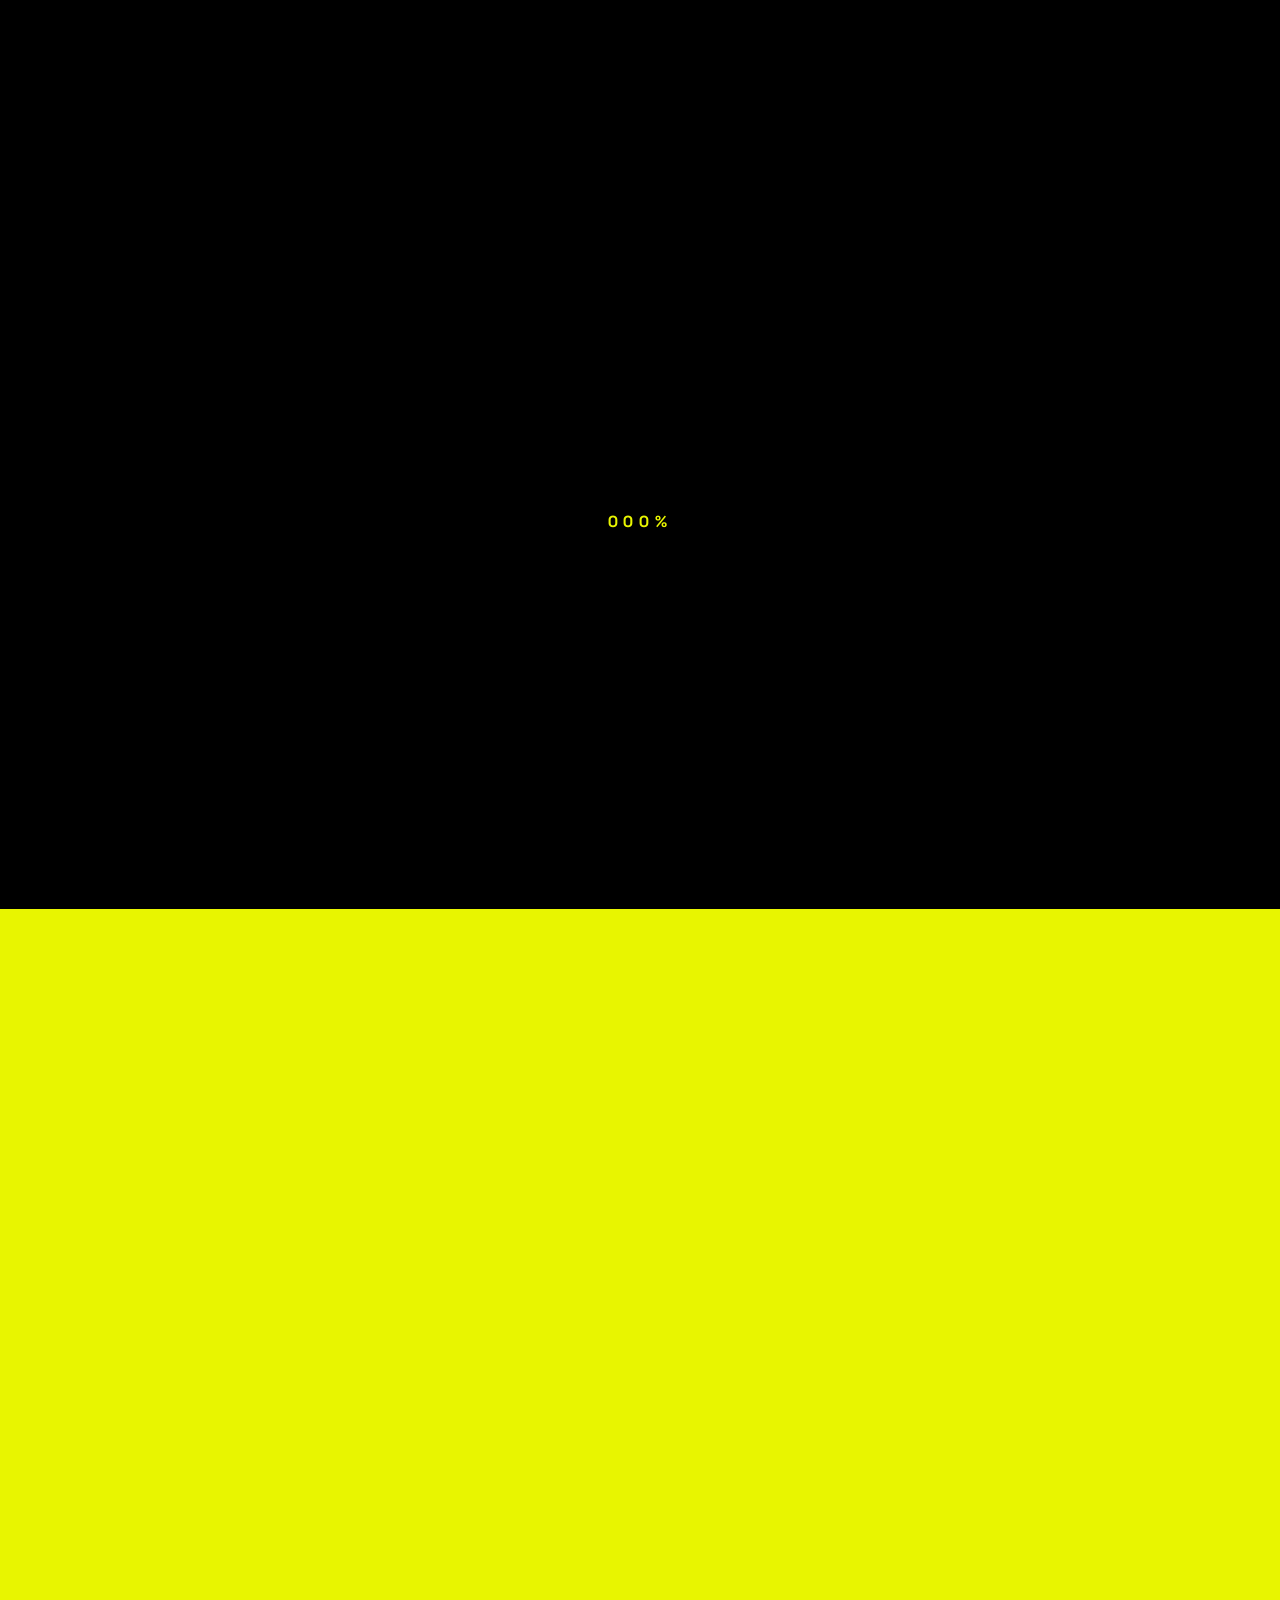
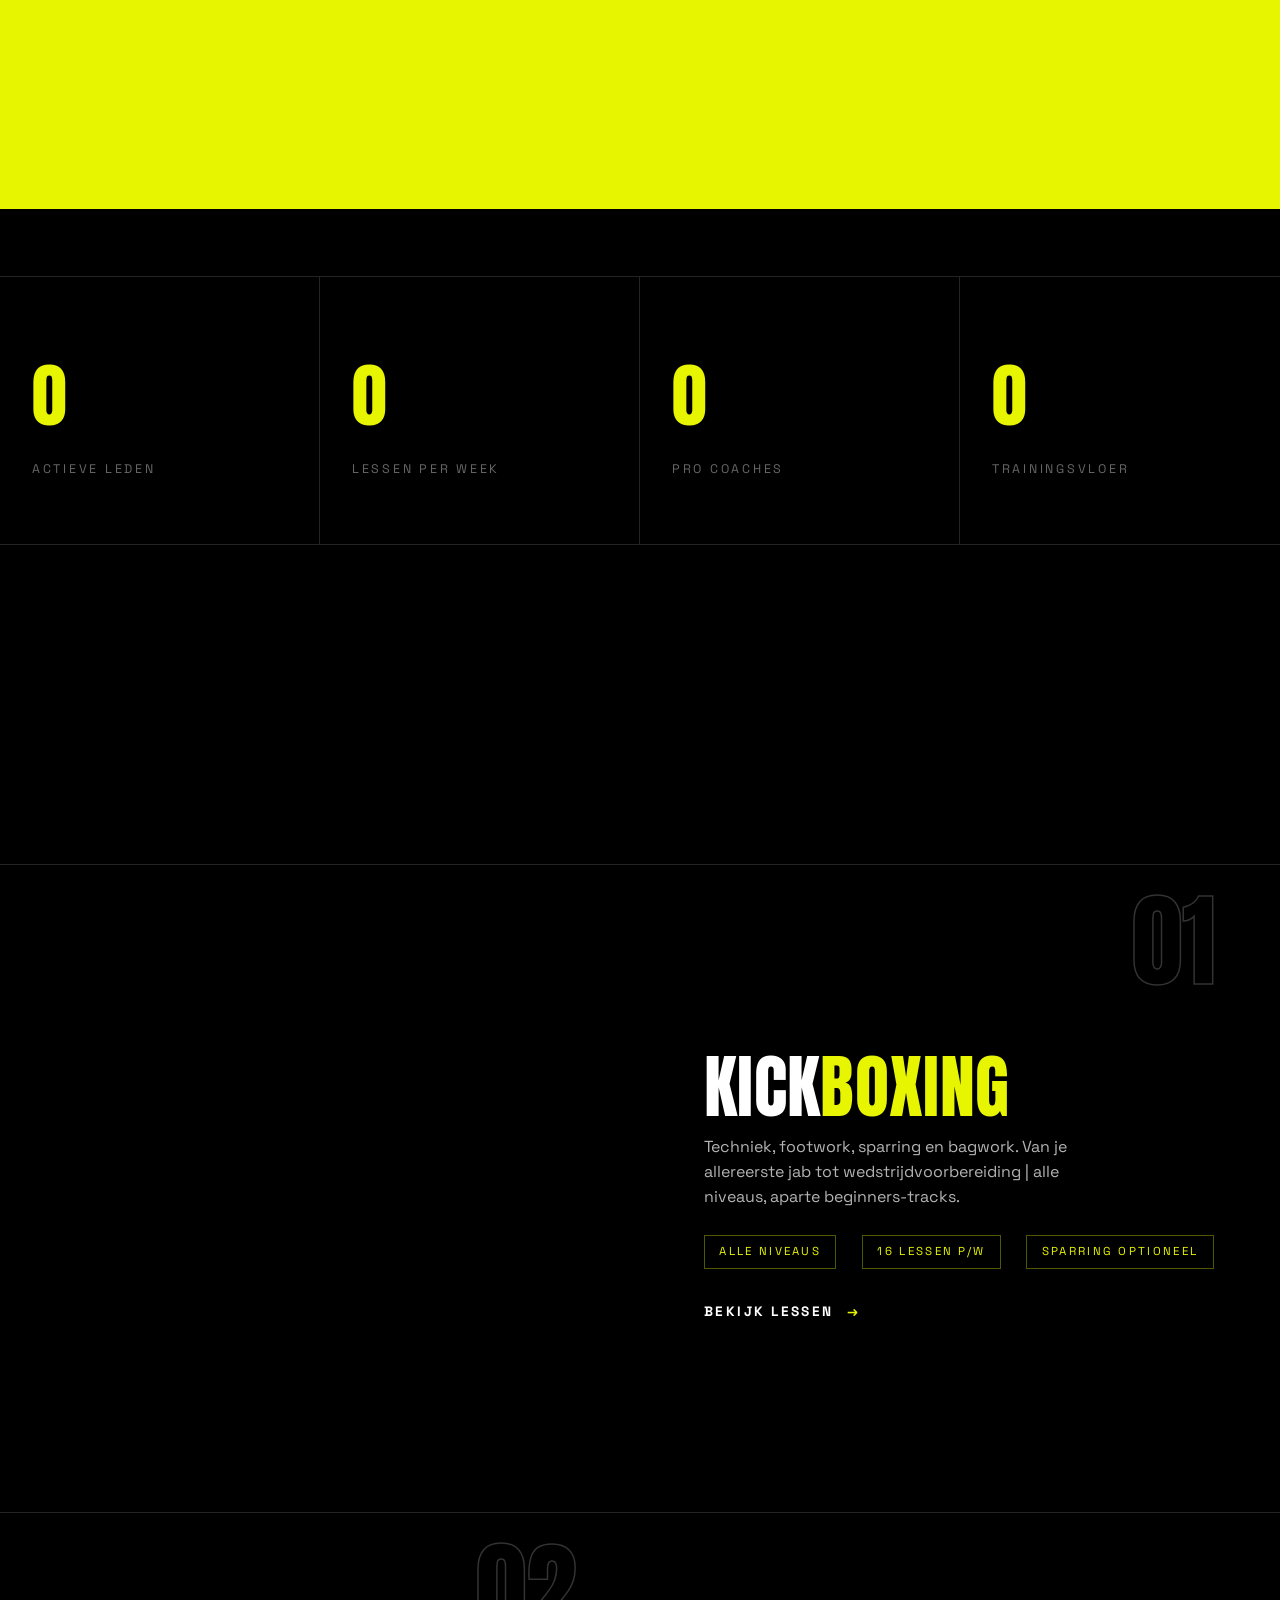
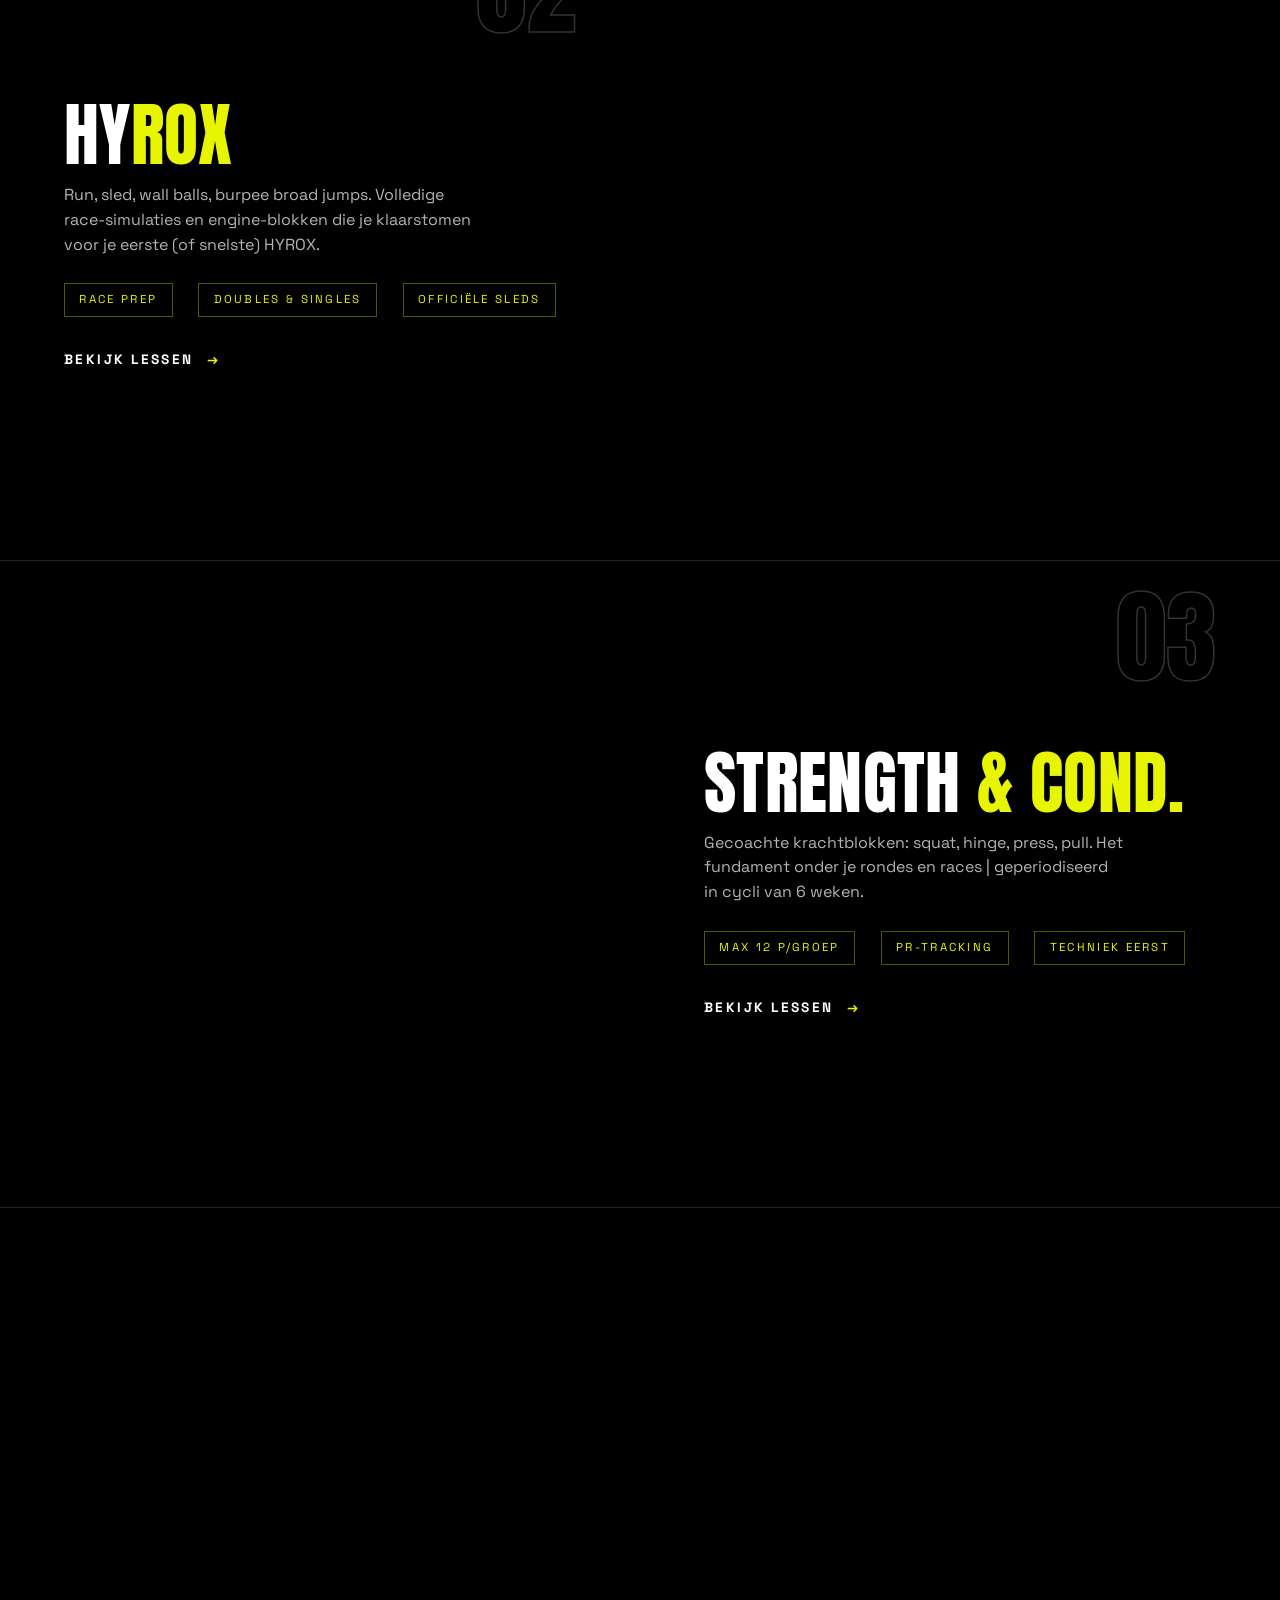
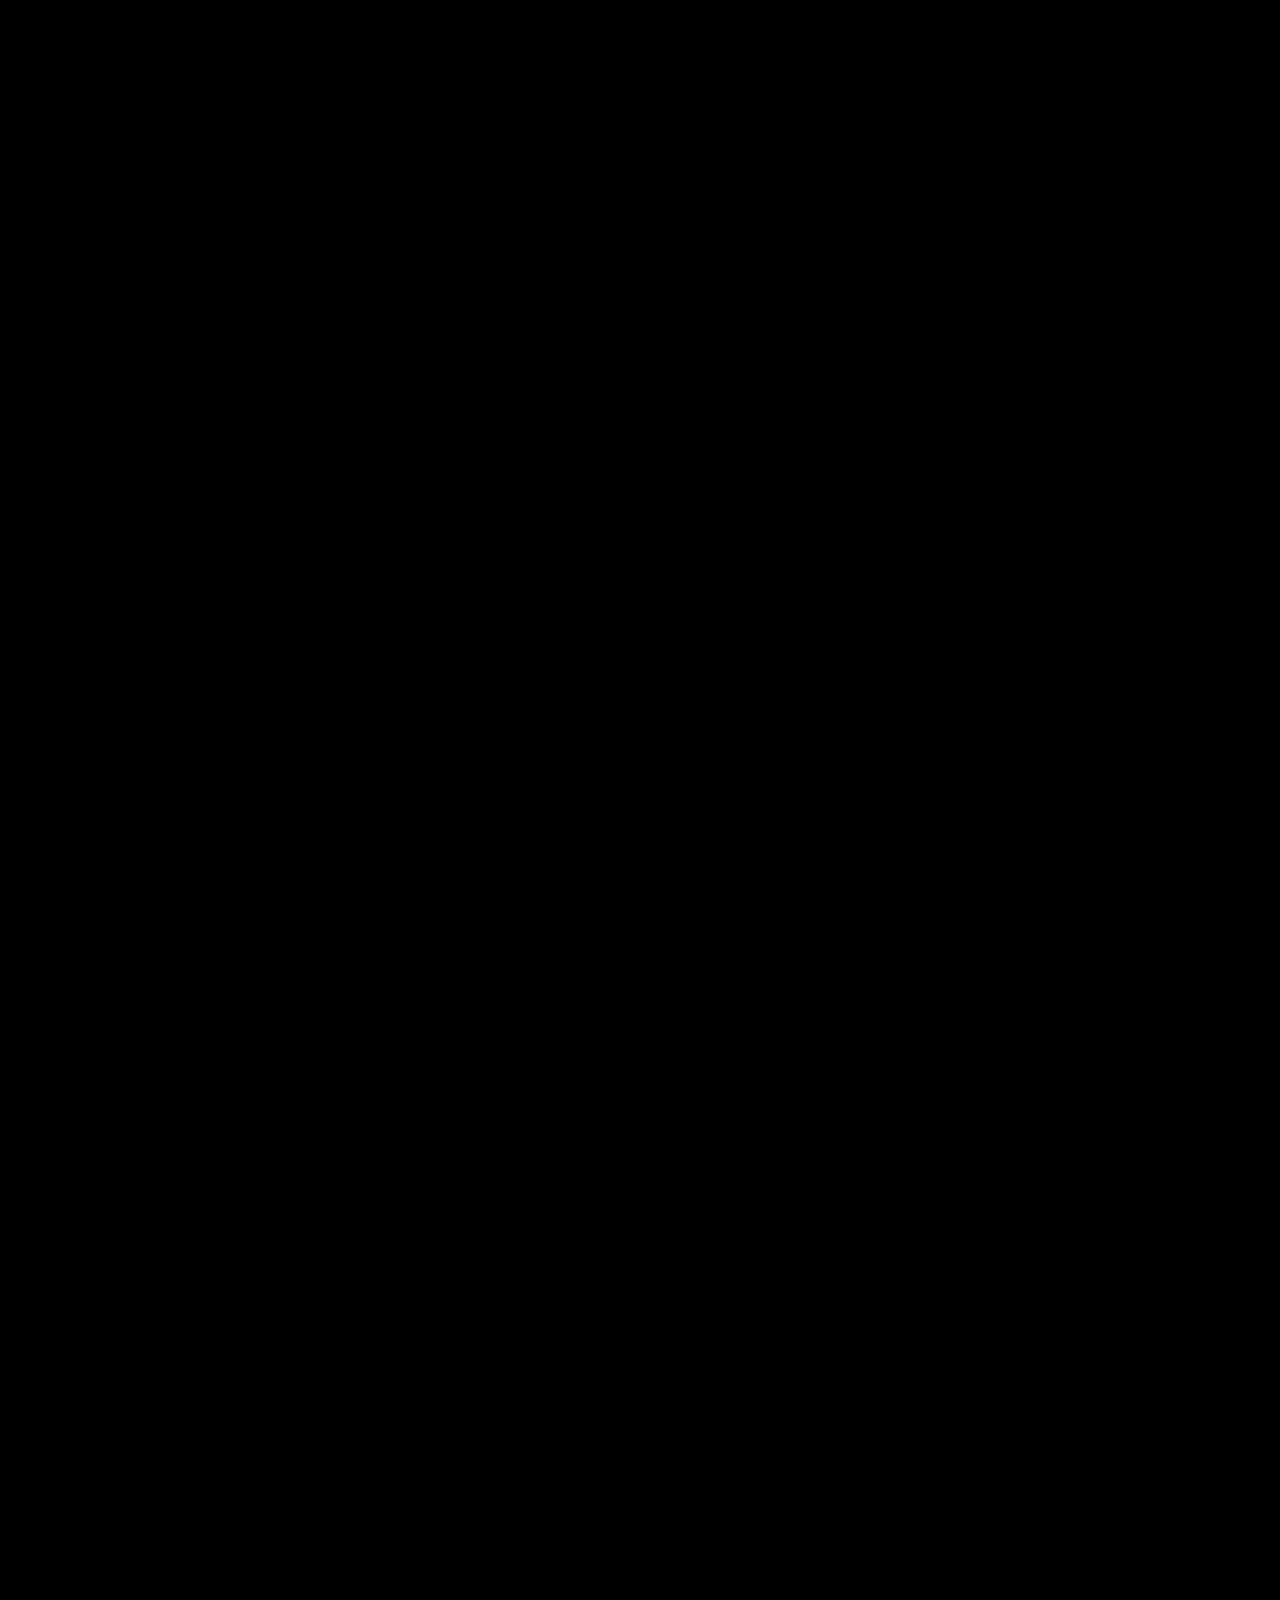
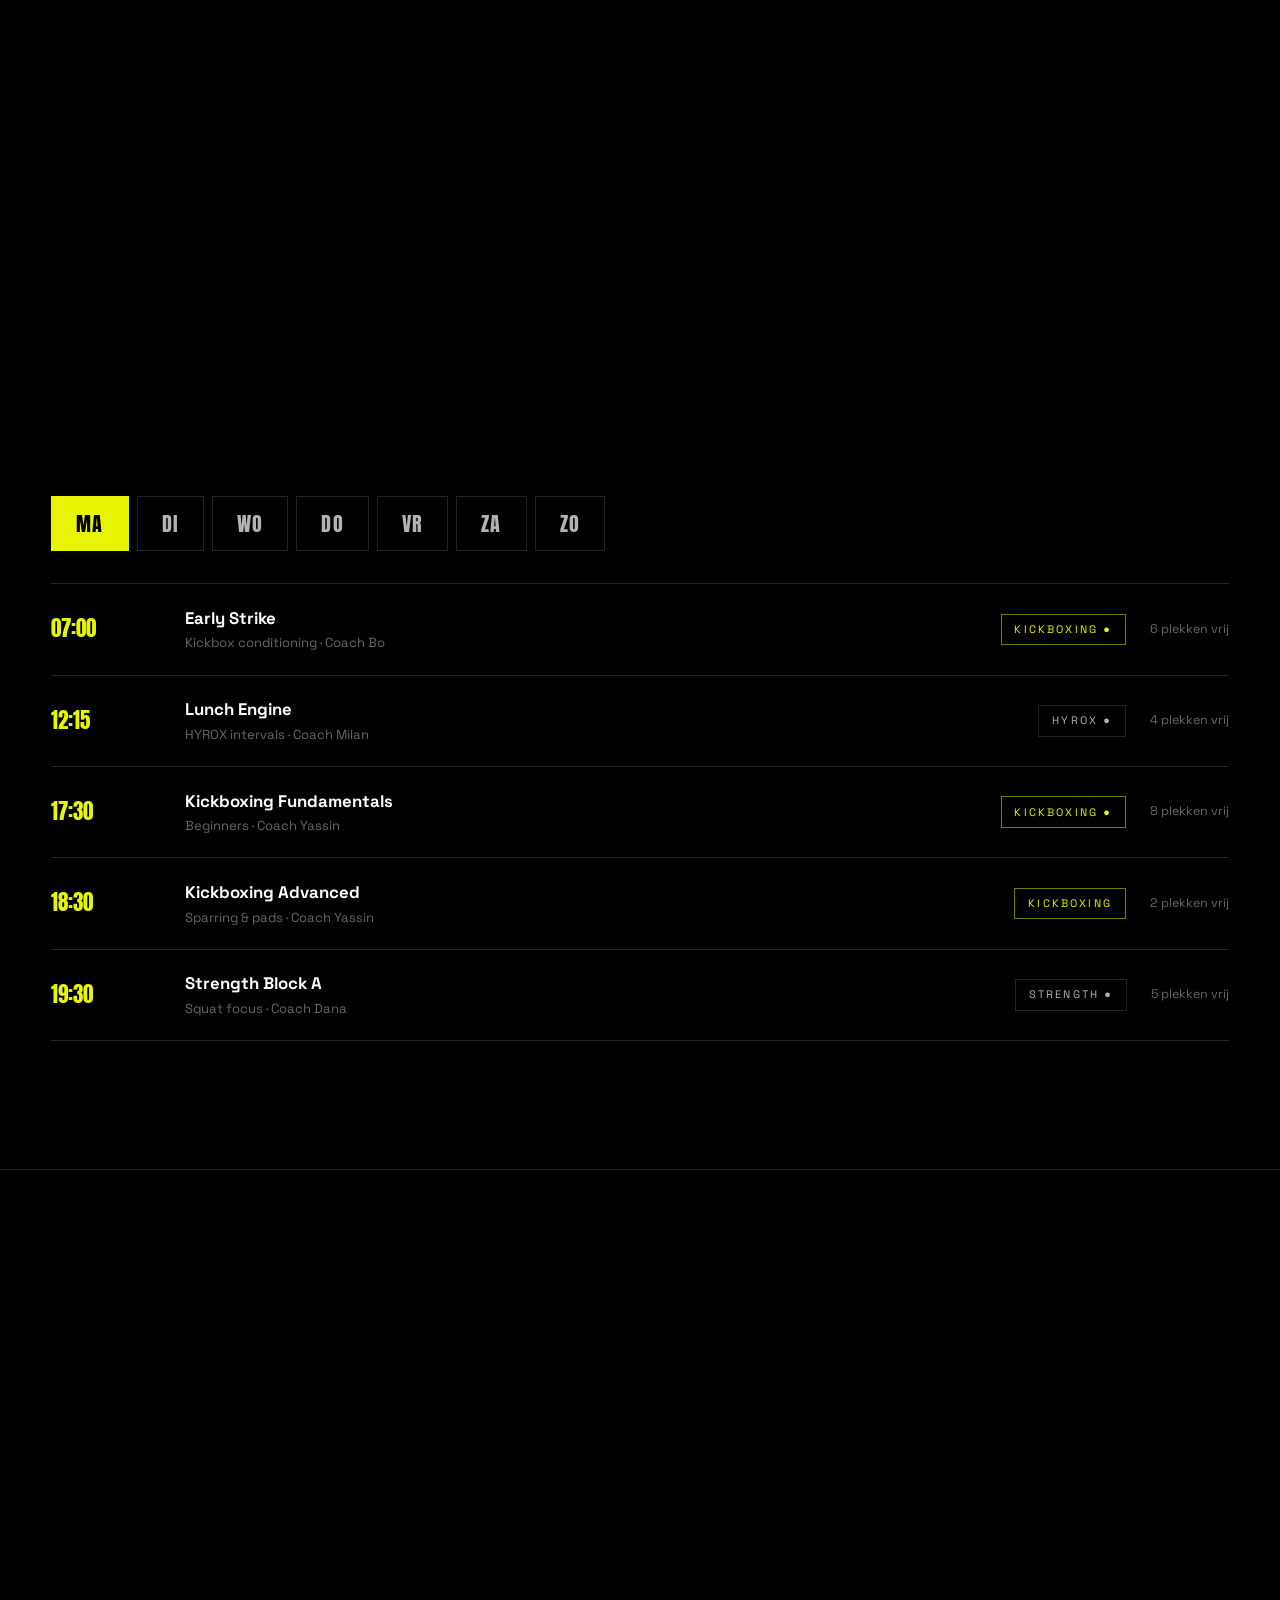
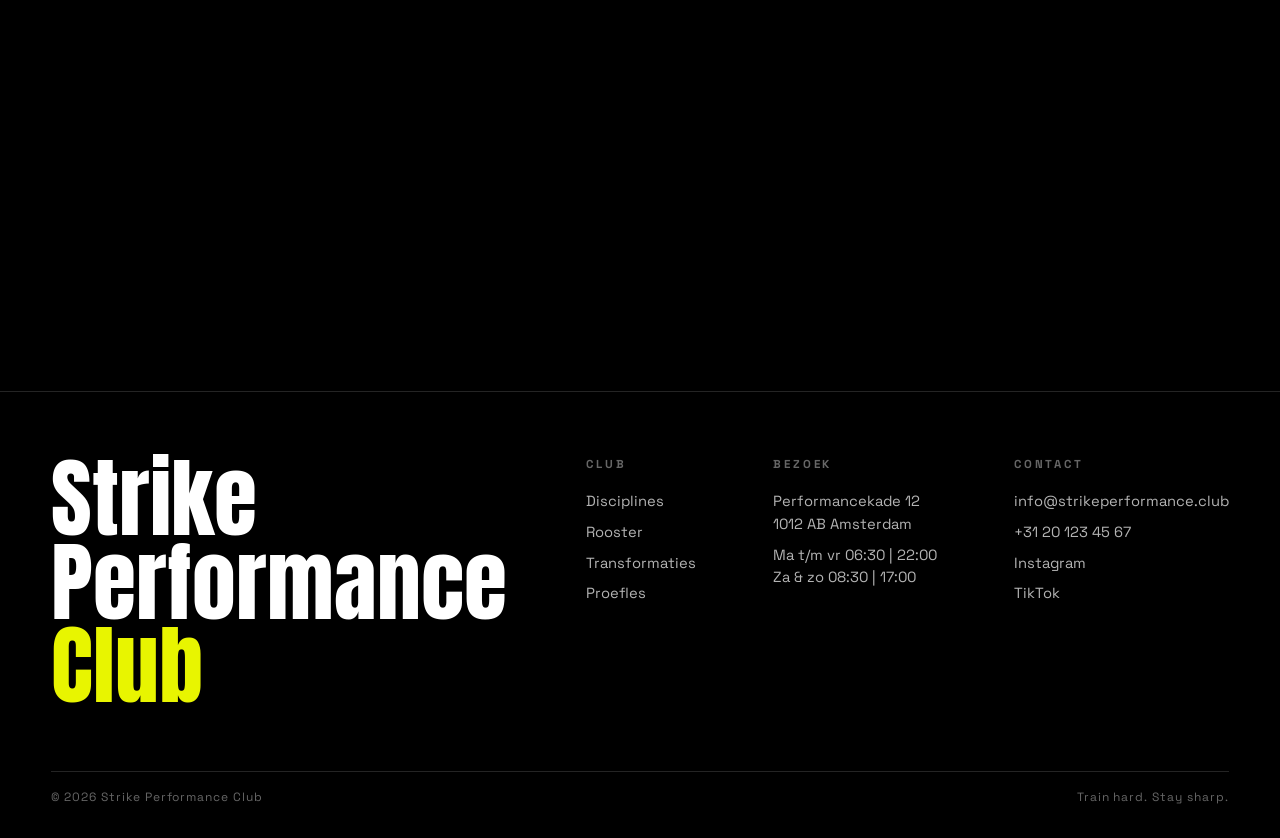
==== index.html @ 8a79af53 "Strike Performance Club | client review v1" ====
<!DOCTYPE html>
<html lang="nl">
<head>
<meta charset="UTF-8">
<meta name="viewport" content="width=device-width, initial-scale=1.0">
<title>Strike Performance Club | Kickboxing · HYROX · Strength</title>
<meta name="description" content="Strike Performance Club | Kickboxing, HYROX en Strength & Conditioning. Claim 3 gratis proeflessen.">
<link rel="preconnect" href="https://fonts.googleapis.com">
<link rel="preconnect" href="https://fonts.gstatic.com" crossorigin>
<link href="https://fonts.googleapis.com/css2?family=Anton&family=Space+Grotesk:wght@400;500;700&display=swap" rel="stylesheet">
<style>
/* ============ TOKENS ============ */
:root{
  --volt:#E8F500;
  --black:#000000;
  --white:#FFFFFF;
  --ink-70:rgba(255,255,255,.70);
  --ink-40:rgba(255,255,255,.40);
  --line:rgba(255,255,255,.14);
  --font-display:'Anton', Impact, sans-serif;
  --font-body:'Space Grotesk', sans-serif;
  --ease:cubic-bezier(.76,0,.24,1);
  --dur-fast:.3s;
  --dur-base:.6s;
  --dur-slow:1.1s;
  --space-1:.5rem; --space-2:1rem; --space-3:2rem; --space-4:4rem; --space-5:8rem;
  --gutter:clamp(1.25rem, 4vw, 4rem);
}
*{margin:0;padding:0;box-sizing:border-box;}
html{scroll-behavior:auto;}
html.lenis, html.lenis body{height:auto;}
.lenis.lenis-smooth{scroll-behavior:auto!important;}
body{
  background:var(--black);
  color:var(--white);
  font-family:var(--font-body);
  font-size:1rem;
  line-height:1.55;
  overflow-x:hidden;
  -webkit-font-smoothing:antialiased;
}
::selection{background:var(--volt);color:var(--black);}
img{max-width:100%;display:block;}
a{color:inherit;text-decoration:none;}
button{font-family:inherit;cursor:pointer;}

h1,h2,h3,.display{
  font-family:var(--font-display);
  font-weight:400;
  text-transform:uppercase;
  line-height:.92;
  letter-spacing:.005em;
}

/* ============ CURSOR (desktop) ============ */
.cursor{
  position:fixed;top:0;left:0;width:14px;height:14px;border-radius:50%;
  background:var(--volt);pointer-events:none;z-index:9999;
  transform:translate(-50%,-50%);
  transition:width .25s var(--ease),height .25s var(--ease),opacity .25s;
  mix-blend-mode:difference;opacity:0;
}
.cursor.is-active{width:64px;height:64px;}
@media (hover:none), (max-width:900px){.cursor{display:none;}}

/* ============ PRELOADER ============ */
.loader{
  position:fixed;inset:0;z-index:1000;background:var(--black);
  display:flex;align-items:center;justify-content:center;flex-direction:column;gap:var(--space-2);
}
.loader-wipe{position:fixed;inset:0;z-index:999;background:var(--volt);transform:translateY(101%);}
.loader-word{
  font-family:var(--font-display);
  font-size:clamp(3rem,10vw,8rem);
  text-transform:uppercase;line-height:1;
  display:flex;overflow:hidden;
}
.loader-word span{display:inline-block;transform:translateY(110%);}
.loader-count{
  font-size:clamp(.8rem,1.4vw,1rem);
  color:var(--volt);letter-spacing:.35em;font-weight:700;
  font-variant-numeric:tabular-nums;
}

/* ============ NAV ============ */
.nav{
  position:fixed;top:0;left:0;right:0;z-index:100;
  display:flex;align-items:center;justify-content:space-between;
  padding:1.1rem var(--gutter);
  transition:background var(--dur-fast),border-color var(--dur-fast);
  border-bottom:1px solid transparent;
}
.nav.is-scrolled{background:rgba(0,0,0,.85);backdrop-filter:blur(12px);border-bottom-color:var(--line);}
.nav-logo{font-family:var(--font-display);font-size:1.25rem;letter-spacing:.02em;display:flex;align-items:center;gap:.5rem;}
.nav-logo .bolt{width:12px;height:12px;background:var(--volt);clip-path:polygon(0 0,100% 0,35% 100%,35% 45%,0 45%);}
.nav-links{display:flex;gap:2.2rem;font-size:.8rem;font-weight:500;letter-spacing:.18em;text-transform:uppercase;}
.nav-links a{position:relative;padding:.2rem 0;}
.nav-links a::after{
  content:"";position:absolute;left:0;bottom:0;height:2px;width:100%;
  background:var(--volt);transform:scaleX(0);transform-origin:right;
  transition:transform var(--dur-fast) var(--ease);
}
.nav-links a:hover::after{transform:scaleX(1);transform-origin:left;}
.btn{
  display:inline-flex;align-items:center;gap:.7rem;
  background:var(--volt);color:var(--black);
  font-weight:700;font-size:.8rem;letter-spacing:.14em;text-transform:uppercase;
  padding:.95rem 1.7rem;border:2px solid var(--volt);
  transition:background var(--dur-fast),color var(--dur-fast),transform var(--dur-fast) var(--ease);
}
.btn:hover{background:transparent;color:var(--volt);}
.btn--ghost{background:transparent;color:var(--white);border-color:var(--white);}
.btn--ghost:hover{border-color:var(--volt);color:var(--volt);background:transparent;}
.btn--big{font-size:1rem;padding:1.3rem 2.6rem;}
@media (max-width:900px){.nav-links{display:none;}}

/* ============ HERO ============ */
.hero{position:relative;min-height:100svh;display:flex;flex-direction:column;justify-content:flex-end;overflow:hidden;}
#hero-canvas{position:absolute;inset:0;width:100%;height:100%;z-index:1;}
.hero-photo{
  position:absolute;inset:0;z-index:0;
  background:url("https://images.unsplash.com/photo-1591117207239-788bf8de6c3b?w=1800&q=70&fm=jpg&fit=crop") center 30%/cover no-repeat;
  filter:grayscale(1) contrast(1.15) brightness(.42);
}
.hero-photo::after{content:"";position:absolute;inset:0;background:linear-gradient(180deg,rgba(0,0,0,.55) 0%,rgba(0,0,0,.15) 45%,#000 96%);}
.hero-inner{position:relative;z-index:2;padding:0 var(--gutter);width:100%;}
.hero-kicker{
  display:inline-flex;align-items:center;gap:.8rem;
  color:var(--volt);font-size:.8rem;font-weight:700;letter-spacing:.35em;text-transform:uppercase;
  margin-bottom:var(--space-2);
}
.hero-kicker::before{content:"";width:38px;height:2px;background:var(--volt);}
.hero-title{
  font-size:clamp(3.4rem,13.5vw,13rem);
  margin-left:-.04em;
}
.hero-title .line{display:block;overflow:hidden;}
.hero-title .line > span{display:inline-block;transform:translateY(110%);}
.hero-title .volt{color:var(--volt);}
.hero-title .outline{
  color:transparent;-webkit-text-stroke:2px var(--white);
}
.hero-sub{
  display:flex;flex-wrap:wrap;align-items:flex-end;justify-content:space-between;gap:var(--space-3);
  padding:var(--space-3) 0 var(--space-4);
}
.hero-sub p{max-width:34ch;color:var(--ink-70);font-size:clamp(1rem,1.4vw,1.2rem);}
.hero-sub p strong{color:var(--white);}
.hero-cta{display:flex;gap:1rem;flex-wrap:wrap;}
.hero-scroll{
  position:absolute;right:var(--gutter);bottom:9.5rem;z-index:2;
  writing-mode:vertical-rl;font-size:.7rem;letter-spacing:.3em;text-transform:uppercase;color:var(--ink-40);
  display:flex;align-items:center;gap:.8rem;
}
.hero-scroll::after{content:"";width:1px;height:52px;background:var(--volt);animation:scrollPulse 1.8s var(--ease) infinite;}
@keyframes scrollPulse{0%{transform:scaleY(0);transform-origin:top}45%{transform:scaleY(1);transform-origin:top}55%{transform:scaleY(1);transform-origin:bottom}100%{transform:scaleY(0);transform-origin:bottom}}
@media (max-width:900px){.hero-scroll{display:none;}}

/* ============ MARQUEE ============ */
.marquee{
  position:relative;z-index:3;
  background:var(--volt);color:var(--black);
  overflow:hidden;white-space:nowrap;
  border-top:2px solid var(--black);
  transform:rotate(0.001deg);
}
.marquee-track{display:inline-flex;gap:0;padding:.9rem 0;animation:marquee 22s linear infinite;will-change:transform;}
.marquee-item{
  font-family:var(--font-display);font-size:clamp(1.3rem,2.6vw,2.2rem);
  text-transform:uppercase;display:inline-flex;align-items:center;gap:1.6rem;padding-right:1.6rem;
}
.marquee-item::after{content:"";width:14px;height:14px;background:var(--black);clip-path:polygon(0 0,100% 0,35% 100%,35% 45%,0 45%);}
@keyframes marquee{to{transform:translateX(-50%);}}

/* ============ SECTION SHELL ============ */
.section{padding:var(--space-5) var(--gutter);position:relative;}
.section-head{display:flex;align-items:baseline;justify-content:space-between;gap:var(--space-3);margin-bottom:var(--space-4);flex-wrap:wrap;}
.section-tag{
  color:var(--volt);font-size:.78rem;font-weight:700;letter-spacing:.35em;text-transform:uppercase;
  display:inline-flex;align-items:center;gap:.8rem;white-space:nowrap;
}
.section-tag::before{content:"";width:30px;height:2px;background:var(--volt);}
.section-title{font-size:clamp(2.6rem,7vw,6.5rem);}
.section-title .volt{color:var(--volt);}

/* ============ MANIFESTO ============ */
.manifesto{padding:var(--space-5) var(--gutter);}
.manifesto-text{
  font-family:var(--font-display);
  font-size:clamp(1.9rem,5vw,4.6rem);
  text-transform:uppercase;line-height:1.06;
  max-width:20ch;
}
.manifesto-text .word{color:rgba(255,255,255,.16);transition:none;}
.manifesto-text .accent{color:rgba(232,245,0,.16);}
.manifesto-foot{margin-top:var(--space-4);display:flex;gap:var(--space-3);flex-wrap:wrap;color:var(--ink-70);}
.manifesto-foot p{max-width:38ch;}

/* ============ STATS ============ */
.stats{display:grid;grid-template-columns:repeat(4,1fr);border-top:1px solid var(--line);border-bottom:1px solid var(--line);}
.stat{
  padding:var(--space-4) var(--space-3);
  border-right:1px solid var(--line);
  display:flex;flex-direction:column;gap:.6rem;
}
.stat:last-child{border-right:none;}
.stat-num{font-family:var(--font-display);font-size:clamp(2.6rem,5.5vw,5rem);color:var(--volt);font-variant-numeric:tabular-nums;}
.stat-num sup{font-size:.4em;color:var(--white);}
.stat-label{font-size:.78rem;letter-spacing:.22em;text-transform:uppercase;color:var(--ink-40);}
@media (max-width:900px){
  .stats{grid-template-columns:repeat(2,1fr);}
  .stat:nth-child(2){border-right:none;}
  .stat:nth-child(-n+2){border-bottom:1px solid var(--line);}
}

/* ============ DISCIPLINES ============ */
.disciplines{display:flex;flex-direction:column;}
.disc{
  position:relative;display:grid;grid-template-columns:1fr 1fr;min-height:72vh;
  border-top:1px solid var(--line);overflow:hidden;
}
.disc:last-child{border-bottom:1px solid var(--line);}
.disc-media{position:relative;overflow:hidden;min-height:340px;}
.disc-media img{
  width:100%;height:100%;object-fit:cover;position:absolute;inset:0;
  filter:grayscale(1) contrast(1.12) brightness(.75);
  transform:scale(1.08);
  transition:transform 1s var(--ease),filter 1s var(--ease);
}
.disc:hover .disc-media img{transform:scale(1.0);filter:grayscale(.2) contrast(1.05) brightness(.9);}
.disc-media::after{content:"";position:absolute;inset:0;background:linear-gradient(90deg,transparent 55%,rgba(0,0,0,.65));}
.disc:nth-child(even) .disc-media{order:2;}
.disc:nth-child(even) .disc-media::after{background:linear-gradient(270deg,transparent 55%,rgba(0,0,0,.65));}
.disc-body{padding:clamp(2rem,5vw,5rem);display:flex;flex-direction:column;justify-content:center;gap:var(--space-2);position:relative;}
.disc-index{
  position:absolute;top:1.6rem;right:clamp(2rem,5vw,5rem);
  font-family:var(--font-display);font-size:clamp(3rem,8vw,7rem);
  color:transparent;-webkit-text-stroke:1.5px rgba(255,255,255,.2);line-height:1;
}
.disc-title{font-size:clamp(2.4rem,5.5vw,5rem);}
.disc-title em{font-style:normal;color:var(--volt);}
.disc-desc{color:var(--ink-70);max-width:42ch;}
.disc-meta{display:flex;gap:1.6rem;flex-wrap:wrap;margin-top:.6rem;}
.disc-meta span{
  font-size:.72rem;letter-spacing:.2em;text-transform:uppercase;color:var(--volt);
  border:1px solid rgba(232,245,0,.35);padding:.45rem .9rem;
}
.disc-link{
  margin-top:var(--space-2);display:inline-flex;align-items:center;gap:.8rem;
  font-weight:700;font-size:.85rem;letter-spacing:.18em;text-transform:uppercase;color:var(--white);
  width:fit-content;
}
.disc-link .arrow{color:var(--volt);transition:transform var(--dur-fast) var(--ease);display:inline-block;}
.disc-link:hover .arrow{transform:translateX(8px);}
@media (max-width:900px){
  .disc{grid-template-columns:1fr;min-height:auto;}
  .disc:nth-child(even) .disc-media{order:0;}
}

/* ============ TRANSFORM / BEFORE-AFTER ============ */
.transform-grid{display:grid;grid-template-columns:1.15fr .85fr;gap:var(--space-4);align-items:start;}
@media (max-width:1000px){.transform-grid{grid-template-columns:1fr;}}
.ba{
  position:relative;aspect-ratio:4/5;max-height:78vh;width:100%;overflow:hidden;
  user-select:none;touch-action:none;background:#0a0a0a;border:1px solid var(--line);
}
.ba img{position:absolute;inset:0;width:100%;height:100%;object-fit:cover;pointer-events:none;}
.ba-before img{filter:grayscale(1) brightness(.8);}
.ba-after{position:absolute;inset:0;overflow:hidden;clip-path:inset(0 0 0 50%);will-change:clip-path;}
.ba-after img{filter:grayscale(.15) contrast(1.1);}
.ba-handle{
  position:absolute;top:0;bottom:0;left:50%;width:2px;background:var(--volt);
  transform:translateX(-50%);will-change:left;
}
.ba-handle::after{
  content:"◂ ▸";
  position:absolute;top:50%;left:50%;transform:translate(-50%,-50%);
  background:var(--volt);color:var(--black);
  font-size:.8rem;font-weight:700;letter-spacing:.08em;
  width:56px;height:56px;border-radius:50%;
  display:flex;align-items:center;justify-content:center;
}
.ba-label{
  position:absolute;top:1.2rem;z-index:2;
  font-family:var(--font-display);font-size:1rem;letter-spacing:.12em;text-transform:uppercase;
  padding:.4rem .9rem;background:rgba(0,0,0,.65);backdrop-filter:blur(6px);
}
.ba-label--before{left:1.2rem;}
.ba-label--after{right:1.2rem;color:var(--volt);}
.transform-copy{display:flex;flex-direction:column;gap:var(--space-3);}
.transform-copy h3{font-size:clamp(1.8rem,3.4vw,3rem);}
.quote{border-left:2px solid var(--volt);padding-left:1.4rem;color:var(--ink-70);}
.quote strong{display:block;margin-top:.7rem;color:var(--white);font-size:.8rem;letter-spacing:.2em;text-transform:uppercase;}
.quote strong em{color:var(--volt);font-style:normal;}

/* ============ COMMUNITY GRID ============ */
.community-grid{display:grid;grid-template-columns:repeat(12,1fr);gap:1rem;margin-top:var(--space-4);}
.community-grid figure{position:relative;overflow:hidden;background:#0a0a0a;}
.community-grid img{width:100%;height:100%;object-fit:cover;filter:grayscale(1) contrast(1.1) brightness(.8);transition:filter .6s var(--ease),transform .9s var(--ease);}
.community-grid figure:hover img{filter:grayscale(0) contrast(1.02) brightness(.95);transform:scale(1.04);}
.cg-1{grid-column:span 7;aspect-ratio:16/10;}
.cg-2{grid-column:span 5;aspect-ratio:4/3.57;}
.cg-3{grid-column:span 4;aspect-ratio:1/1;}
.cg-4{grid-column:span 4;aspect-ratio:1/1;}
.cg-5{grid-column:span 4;aspect-ratio:1/1;}
.community-grid figcaption{
  position:absolute;left:1rem;bottom:1rem;
  font-size:.7rem;letter-spacing:.25em;text-transform:uppercase;
  background:var(--volt);color:var(--black);font-weight:700;padding:.35rem .7rem;
}
@media (max-width:800px){
  .cg-1,.cg-2{grid-column:span 12;}
  .cg-3,.cg-4,.cg-5{grid-column:span 6;}
  .cg-5{display:none;}
}

/* ============ ROOSTER ============ */
.rooster-tabs{display:flex;gap:.5rem;flex-wrap:wrap;margin-bottom:var(--space-3);}
.rooster-tab{
  background:transparent;border:1px solid var(--line);color:var(--ink-70);
  font-family:var(--font-display);font-size:clamp(.95rem,1.6vw,1.25rem);text-transform:uppercase;
  padding:.7rem 1.5rem;letter-spacing:.06em;
  transition:all var(--dur-fast) var(--ease);
}
.rooster-tab:hover{border-color:var(--volt);color:var(--white);}
.rooster-tab.is-active{background:var(--volt);color:var(--black);border-color:var(--volt);}
.rooster-day{display:none;}
.rooster-day.is-active{display:block;animation:fadeUp .5s var(--ease);}
@keyframes fadeUp{from{opacity:0;transform:translateY(18px)}to{opacity:1;transform:none}}
.les{
  display:grid;grid-template-columns:110px 1fr auto auto;gap:1.5rem;align-items:center;
  padding:1.3rem 0;border-bottom:1px solid var(--line);
  transition:padding-left var(--dur-fast) var(--ease),background var(--dur-fast);
}
.les:first-child{border-top:1px solid var(--line);}
.les:hover{padding-left:1rem;background:rgba(232,245,0,.04);}
.les-time{font-family:var(--font-display);font-size:1.3rem;color:var(--volt);font-variant-numeric:tabular-nums;}
.les-name{font-weight:700;font-size:1.05rem;}
.les-name small{display:block;font-weight:400;color:var(--ink-40);font-size:.82rem;margin-top:.15rem;}
.les-cat{
  font-size:.68rem;letter-spacing:.2em;text-transform:uppercase;
  border:1px solid var(--line);padding:.4rem .8rem;color:var(--ink-70);white-space:nowrap;
}
.les-cat--kick{border-color:rgba(232,245,0,.5);color:var(--volt);}
.les-spots{font-size:.78rem;color:var(--ink-40);white-space:nowrap;}
@media (max-width:700px){
  .les{grid-template-columns:80px 1fr;grid-template-rows:auto auto;gap:.4rem 1rem;}
  .les-cat{justify-self:start;grid-column:2;}
  .les-spots{display:none;}
  .les-time{font-size:1.1rem;}
}

/* ============ PROEFLES CTA ============ */
.trial{
  position:relative;overflow:hidden;
  border-top:1px solid var(--line);
  padding:var(--space-5) var(--gutter);
}
.trial-bg{
  position:absolute;inset:0;
  background:url("https://images.unsplash.com/photo-1549719386-74dfcbf7dbed?w=1600&q=65&fm=jpg") center/cover;
  filter:grayscale(1) brightness(.22) contrast(1.2);
}
.trial-inner{position:relative;display:grid;grid-template-columns:1.1fr .9fr;gap:var(--space-4);align-items:center;}
@media (max-width:1000px){.trial-inner{grid-template-columns:1fr;}}
.trial-title{font-size:clamp(2.8rem,7.5vw,7rem);}
.trial-title .volt{color:var(--volt);}
.trial-copy{color:var(--ink-70);max-width:44ch;margin-top:var(--space-2);font-size:1.05rem;}
.trial-usps{margin-top:var(--space-3);display:flex;flex-direction:column;gap:.9rem;}
.trial-usp{display:flex;gap:.9rem;align-items:baseline;font-weight:500;}
.trial-usp::before{content:"→";color:var(--volt);font-weight:700;}
.trial-form{
  background:rgba(0,0,0,.72);backdrop-filter:blur(14px);
  border:1px solid var(--line);border-top:4px solid var(--volt);
  padding:clamp(1.6rem,3.5vw,3rem);
  display:flex;flex-direction:column;gap:1.1rem;
}
.trial-form h3{font-size:1.6rem;}
.trial-form label{font-size:.72rem;letter-spacing:.22em;text-transform:uppercase;color:var(--ink-40);display:block;margin-bottom:.45rem;}
.trial-form input,.trial-form select{
  width:100%;background:transparent;border:1px solid var(--line);
  color:var(--white);font-family:var(--font-body);font-size:1rem;
  padding:.9rem 1rem;outline:none;
  transition:border-color var(--dur-fast);
  appearance:none;border-radius:0;
}
.trial-form select{background:var(--black);}
.trial-form input:focus,.trial-form select:focus{border-color:var(--volt);}
.trial-form .btn{justify-content:center;margin-top:.4rem;}
.form-success{display:none;text-align:center;padding:var(--space-3) 0;}
.form-success.is-visible{display:block;animation:fadeUp .5s var(--ease);}
.form-success .big{font-family:var(--font-display);font-size:2rem;color:var(--volt);margin-bottom:.6rem;}

/* ============ FOOTER ============ */
.footer{border-top:1px solid var(--line);padding:var(--space-4) var(--gutter) var(--space-3);}
.footer-top{display:flex;justify-content:space-between;gap:var(--space-3);flex-wrap:wrap;margin-bottom:var(--space-4);}
.footer-brand{font-family:var(--font-display);font-size:clamp(2.4rem,7vw,5.5rem);line-height:.95;}
.footer-brand .volt{color:var(--volt);}
.footer-cols{display:flex;gap:clamp(2rem,6vw,6rem);flex-wrap:wrap;}
.footer-col h4{font-size:.72rem;letter-spacing:.25em;text-transform:uppercase;color:var(--ink-40);margin-bottom:1rem;font-family:var(--font-body);font-weight:700;}
.footer-col a,.footer-col p{display:block;color:var(--ink-70);margin-bottom:.5rem;font-size:.92rem;}
.footer-col a:hover{color:var(--volt);}
.footer-bottom{display:flex;justify-content:space-between;gap:1rem;flex-wrap:wrap;border-top:1px solid var(--line);padding-top:var(--space-2);font-size:.75rem;color:var(--ink-40);letter-spacing:.08em;}

/* ============ REVEAL DEFAULTS ============ */
.reveal{opacity:0;transform:translateY(46px);}
@media (prefers-reduced-motion:reduce){
  *,*::before,*::after{animation-duration:.001s!important;transition-duration:.001s!important;}
  .reveal{opacity:1;transform:none;}
}
</style>
</head>
<body>

<div class="cursor" aria-hidden="true"></div>

<!-- PRELOADER -->
<div class="loader" id="loader" aria-hidden="true">
  <div class="loader-word" id="loaderWord">
    <span>S</span><span>T</span><span>R</span><span>I</span><span>K</span><span>E</span>
  </div>
  <div class="loader-count" id="loaderCount">000%</div>
</div>
<div class="loader-wipe" id="loaderWipe" aria-hidden="true"></div>

<!-- NAV -->
<header class="nav" id="nav">
  <a href="#top" class="nav-logo"><span class="bolt"></span>STRIKE<span style="color:var(--volt)">PC</span></a>
  <nav class="nav-links">
    <a href="#disciplines">Disciplines</a>
    <a href="#transformaties">Transformaties</a>
    <a href="#rooster">Rooster</a>
    <a href="#club">De Club</a>
  </nav>
  <a href="#proefles" class="btn">Gratis proefles</a>
</header>

<!-- HERO -->
<section class="hero" id="top">
  <div class="hero-photo" aria-hidden="true"></div>
  <canvas id="hero-canvas" aria-hidden="true"></canvas>
  <div class="hero-inner">
    <div class="hero-kicker reveal">Kickboxing · HYROX · Strength & Conditioning</div>
    <h1 class="hero-title" aria-label="Strike Performance Club">
      <span class="line"><span>STRIKE</span></span>
      <span class="line"><span class="outline">PERFORMANCE</span></span>
      <span class="line"><span class="volt">CLUB</span></span>
    </h1>
    <div class="hero-sub">
      <p class="reveal"><strong>Train als een atleet.</strong> Geen spiegelselfie-gym, maar een club waar je harder, fitter en scherper wordt | elke week meetbaar.</p>
      <div class="hero-cta reveal">
        <a href="#proefles" class="btn btn--big">Claim 3 gratis lessen</a>
        <a href="#rooster" class="btn btn--ghost btn--big">Bekijk rooster</a>
      </div>
    </div>
  </div>
  <div class="hero-scroll">Scroll</div>
  <div class="marquee" aria-hidden="true">
    <div class="marquee-track">
      <span class="marquee-item">Kickboxing</span><span class="marquee-item">HYROX</span><span class="marquee-item">Strength</span><span class="marquee-item">Conditioning</span><span class="marquee-item">Community</span>
      <span class="marquee-item">Kickboxing</span><span class="marquee-item">HYROX</span><span class="marquee-item">Strength</span><span class="marquee-item">Conditioning</span><span class="marquee-item">Community</span>
    </div>
  </div>
</section>

<!-- MANIFESTO -->
<section class="manifesto" id="club">
  <div class="section-tag reveal">De Club</div>
  <p class="manifesto-text" id="manifestoText" style="margin-top:2rem">
    Wij geloven niet in quick fixes. Wij geloven in <span class="accent-src">rondes maken</span>, <span class="accent-src">kilo's verplaatsen</span> en <span class="accent-src">elke week</span> een betere versie van jezelf de mat op sturen.
  </p>
  <div class="manifesto-foot">
    <p class="reveal">Strike Performance Club is een trainingsclub in het hart van de stad. Kickboksen op wedstrijdniveau, HYROX-programmering voor je engine, en strength-blokken die je fundament bouwen.</p>
    <p class="reveal">Kleine groepen, coaches die je naam kennen, en een programma dat periodiseert | zodat je niet random traint, maar richting resultaat.</p>
  </div>
</section>

<!-- STATS -->
<section class="stats" id="stats">
  <div class="stat"><div class="stat-num" data-count="850">0</div><div class="stat-label">Actieve leden</div></div>
  <div class="stat"><div class="stat-num" data-count="62">0</div><div class="stat-label">Lessen per week</div></div>
  <div class="stat"><div class="stat-num" data-count="14">0</div><div class="stat-label">Pro coaches</div></div>
  <div class="stat"><div class="stat-num" data-count="1200" data-suffix="m²">0</div><div class="stat-label">Trainingsvloer</div></div>
</section>

<!-- DISCIPLINES -->
<section class="section" id="disciplines" style="padding-left:0;padding-right:0;">
  <div class="section-head" style="padding:0 var(--gutter);">
    <div>
      <div class="section-tag reveal">Disciplines</div>
      <h2 class="section-title reveal" style="margin-top:1.2rem">Kies je <span class="volt">wapen</span></h2>
    </div>
    <p class="reveal" style="max-width:36ch;color:var(--ink-70)">Drie programma's, één systeem. Combineer ze onbeperkt met je membership.</p>
  </div>

  <div class="disciplines">
    <article class="disc">
      <div class="disc-media"><img src="https://images.unsplash.com/photo-1591117207239-788bf8de6c3b?w=1400&q=70&fm=jpg" alt="Kickbokser deelt een stoot uit tijdens sparring" loading="lazy"></div>
      <div class="disc-body">
        <div class="disc-index">01</div>
        <h3 class="disc-title">Kick<em>boxing</em></h3>
        <p class="disc-desc">Techniek, footwork, sparring en bagwork. Van je allereerste jab tot wedstrijdvoorbereiding | alle niveaus, aparte beginners-tracks.</p>
        <div class="disc-meta"><span>Alle niveaus</span><span>16 lessen p/w</span><span>Sparring optioneel</span></div>
        <a href="#rooster" class="disc-link">Bekijk lessen <span class="arrow">→</span></a>
      </div>
    </article>

    <article class="disc">
      <div class="disc-media"><img src="https://images.unsplash.com/photo-1599058917212-d750089bc07e?w=1400&q=70&fm=jpg" alt="Atleet traint met battle ropes in industriële omgeving" loading="lazy"></div>
      <div class="disc-body">
        <div class="disc-index">02</div>
        <h3 class="disc-title">HY<em>ROX</em></h3>
        <p class="disc-desc">Run, sled, wall balls, burpee broad jumps. Volledige race-simulaties en engine-blokken die je klaarstomen voor je eerste (of snelste) HYROX.</p>
        <div class="disc-meta"><span>Race prep</span><span>Doubles & singles</span><span>Officiële sleds</span></div>
        <a href="#rooster" class="disc-link">Bekijk lessen <span class="arrow">→</span></a>
      </div>
    </article>

    <article class="disc">
      <div class="disc-media"><img src="https://images.unsplash.com/photo-1517836357463-d25dfeac3438?w=1400&q=70&fm=jpg" alt="Atleet pakt barbell vast voor een deadlift" loading="lazy"></div>
      <div class="disc-body">
        <div class="disc-index">03</div>
        <h3 class="disc-title">Strength <em>& Cond.</em></h3>
        <p class="disc-desc">Gecoachte krachtblokken: squat, hinge, press, pull. Het fundament onder je rondes en races | geperiodiseerd in cycli van 6 weken.</p>
        <div class="disc-meta"><span>Max 12 p/groep</span><span>PR-tracking</span><span>Techniek eerst</span></div>
        <a href="#rooster" class="disc-link">Bekijk lessen <span class="arrow">→</span></a>
      </div>
    </article>
  </div>
</section>

<!-- TRANSFORMATIES -->
<section class="section" id="transformaties">
  <div class="section-head">
    <div>
      <div class="section-tag reveal">Transformaties</div>
      <h2 class="section-title reveal" style="margin-top:1.2rem">Bewijs > <span class="volt">beloftes</span></h2>
    </div>
  </div>

  <div class="transform-grid">
    <div class="ba reveal" id="baSlider" role="img" aria-label="Voor en na vergelijking van een lid">
      <div class="ba-before"><img src="https://images.unsplash.com/photo-1594737625785-a6cbdabd333c?w=1200&q=70&fm=jpg" alt=""></div>
      <div class="ba-after" id="baAfter"><img src="https://images.unsplash.com/photo-1574680096145-d05b474e2155?w=1200&q=70&fm=jpg" alt=""></div>
      <span class="ba-label ba-label--before">Week 1</span>
      <span class="ba-label ba-label--after">Week 24</span>
      <div class="ba-handle" id="baHandle"></div>
    </div>

    <div class="transform-copy">
      <h3 class="reveal">6 maanden. Zelfde persoon. <span style="color:var(--volt)">Ander verhaal.</span></h3>
      <p class="reveal" style="color:var(--ink-70)">Sleep de balk en zie wat consistent trainen doet. Geen crashdieet, geen 6-dagen-per-week bootcamp | gewoon 3 tot 4 slimme sessies per week met een plan.</p>
      <blockquote class="quote reveal">
        "Ik kwam voor de kickbokslessen, ik bleef voor de mensen. 18 kilo lichter en ik sta in oktober op de HYROX-startlijn."
        <strong>Samira · lid sinds 2025 · <em>−18 kg</em></strong>
      </blockquote>
      <blockquote class="quote reveal">
        "Elke les staat er een coach die je corrigeert. Dat verschil merk je binnen een maand in je techniek én je lijf."
        <strong>Jeffrey · lid sinds 2024 · <em>eerste HYROX sub 90 min</em></strong>
      </blockquote>
      <a href="#proefles" class="btn reveal" style="width:fit-content">Start jouw transformatie</a>
    </div>
  </div>

  <div class="community-grid">
    <figure class="cg-1 reveal"><img src="https://images.unsplash.com/photo-1554284126-aa88f22d8b74?w=1400&q=70&fm=jpg" alt="Groepstraining met barbells in dramatisch licht" loading="lazy"><figcaption>Squad sessions</figcaption></figure>
    <figure class="cg-2 reveal"><img src="https://images.unsplash.com/photo-1533560904424-a0c61dc306fc?w=1000&q=70&fm=jpg" alt="Trainingsgroep spot elkaar tijdens squats" loading="lazy"><figcaption>Iedereen telt mee</figcaption></figure>
    <figure class="cg-3 reveal"><img src="https://images.unsplash.com/photo-1552674605-db6ffd4facb5?w=800&q=70&fm=jpg" alt="Runners tijdens zonsopgang" loading="lazy"><figcaption>Sunday run club</figcaption></figure>
    <figure class="cg-4 reveal"><img src="https://images.unsplash.com/photo-1526506118085-60ce8714f8c5?w=800&q=70&fm=jpg" alt="Atleet doet barbell curls" loading="lazy"><figcaption>Strength block</figcaption></figure>
    <figure class="cg-5 reveal"><img src="https://images.unsplash.com/photo-1571019613454-1cb2f99b2d8b?w=800&q=70&fm=jpg" alt="Atleten doen push-ups" loading="lazy"><figcaption>Engine work</figcaption></figure>
  </div>
</section>

<!-- ROOSTER -->
<section class="section" id="rooster">
  <div class="section-head">
    <div>
      <div class="section-tag reveal">Lesrooster</div>
      <h2 class="section-title reveal" style="margin-top:1.2rem">Deze week op de <span class="volt">vloer</span></h2>
    </div>
    <p class="reveal" style="max-width:34ch;color:var(--ink-70)">Reserveer via de app. Proefleden kunnen elke les met een <span style="color:var(--volt)">●</span> gratis meedraaien.</p>
  </div>

  <div class="rooster-tabs" role="tablist" id="roosterTabs">
    <button class="rooster-tab is-active" data-day="ma" role="tab">Ma</button>
    <button class="rooster-tab" data-day="di" role="tab">Di</button>
    <button class="rooster-tab" data-day="wo" role="tab">Wo</button>
    <button class="rooster-tab" data-day="do" role="tab">Do</button>
    <button class="rooster-tab" data-day="vr" role="tab">Vr</button>
    <button class="rooster-tab" data-day="za" role="tab">Za</button>
    <button class="rooster-tab" data-day="zo" role="tab">Zo</button>
  </div>

  <div class="rooster-day is-active" data-day="ma">
    <div class="les"><span class="les-time">07:00</span><span class="les-name">Early Strike <small>Kickbox conditioning · Coach Bo</small></span><span class="les-cat les-cat--kick">Kickboxing ●</span><span class="les-spots">6 plekken vrij</span></div>
    <div class="les"><span class="les-time">12:15</span><span class="les-name">Lunch Engine <small>HYROX intervals · Coach Milan</small></span><span class="les-cat">HYROX ●</span><span class="les-spots">4 plekken vrij</span></div>
    <div class="les"><span class="les-time">17:30</span><span class="les-name">Kickboxing Fundamentals <small>Beginners · Coach Yassin</small></span><span class="les-cat les-cat--kick">Kickboxing ●</span><span class="les-spots">8 plekken vrij</span></div>
    <div class="les"><span class="les-time">18:30</span><span class="les-name">Kickboxing Advanced <small>Sparring & pads · Coach Yassin</small></span><span class="les-cat les-cat--kick">Kickboxing</span><span class="les-spots">2 plekken vrij</span></div>
    <div class="les"><span class="les-time">19:30</span><span class="les-name">Strength Block A <small>Squat focus · Coach Dana</small></span><span class="les-cat">Strength ●</span><span class="les-spots">5 plekken vrij</span></div>
  </div>
  <div class="rooster-day" data-day="di">
    <div class="les"><span class="les-time">07:00</span><span class="les-name">HYROX Engine <small>Run + erg intervals · Coach Milan</small></span><span class="les-cat">HYROX ●</span><span class="les-spots">7 plekken vrij</span></div>
    <div class="les"><span class="les-time">12:15</span><span class="les-name">Power Lunch <small>Full body strength · Coach Dana</small></span><span class="les-cat">Strength ●</span><span class="les-spots">3 plekken vrij</span></div>
    <div class="les"><span class="les-time">17:30</span><span class="les-name">HYROX Basics <small>Stations & techniek · Coach Femke</small></span><span class="les-cat">HYROX ●</span><span class="les-spots">9 plekken vrij</span></div>
    <div class="les"><span class="les-time">18:30</span><span class="les-name">Kickboxing All Levels <small>Bagwork · Coach Bo</small></span><span class="les-cat les-cat--kick">Kickboxing ●</span><span class="les-spots">6 plekken vrij</span></div>
    <div class="les"><span class="les-time">19:30</span><span class="les-name">Core & Mobility <small>Herstel & romp · Coach Femke</small></span><span class="les-cat">Conditioning ●</span><span class="les-spots">10 plekken vrij</span></div>
  </div>
  <div class="rooster-day" data-day="wo">
    <div class="les"><span class="les-time">07:00</span><span class="les-name">Early Strike <small>Kickbox conditioning · Coach Bo</small></span><span class="les-cat les-cat--kick">Kickboxing ●</span><span class="les-spots">5 plekken vrij</span></div>
    <div class="les"><span class="les-time">12:15</span><span class="les-name">Lunch Engine <small>Sled & carries · Coach Milan</small></span><span class="les-cat">HYROX ●</span><span class="les-spots">6 plekken vrij</span></div>
    <div class="les"><span class="les-time">17:30</span><span class="les-name">Kickboxing Fundamentals <small>Beginners · Coach Yassin</small></span><span class="les-cat les-cat--kick">Kickboxing ●</span><span class="les-spots">7 plekken vrij</span></div>
    <div class="les"><span class="les-time">18:30</span><span class="les-name">Strength Block B <small>Hinge & pull · Coach Dana</small></span><span class="les-cat">Strength ●</span><span class="les-spots">4 plekken vrij</span></div>
    <div class="les"><span class="les-time">19:30</span><span class="les-name">Fight Night Prep <small>Wedstrijdgroep · Coach Yassin</small></span><span class="les-cat les-cat--kick">Kickboxing</span><span class="les-spots">Op uitnodiging</span></div>
  </div>
  <div class="rooster-day" data-day="do">
    <div class="les"><span class="les-time">07:00</span><span class="les-name">HYROX Engine <small>Wall balls & burpees · Coach Femke</small></span><span class="les-cat">HYROX ●</span><span class="les-spots">8 plekken vrij</span></div>
    <div class="les"><span class="les-time">12:15</span><span class="les-name">Power Lunch <small>Full body strength · Coach Dana</small></span><span class="les-cat">Strength ●</span><span class="les-spots">2 plekken vrij</span></div>
    <div class="les"><span class="les-time">17:30</span><span class="les-name">Kickboxing All Levels <small>Pads & combo's · Coach Bo</small></span><span class="les-cat les-cat--kick">Kickboxing ●</span><span class="les-spots">6 plekken vrij</span></div>
    <div class="les"><span class="les-time">18:30</span><span class="les-name">Kickboxing Advanced <small>Sparring · Coach Yassin</small></span><span class="les-cat les-cat--kick">Kickboxing</span><span class="les-spots">3 plekken vrij</span></div>
    <div class="les"><span class="les-time">19:30</span><span class="les-name">Hybrid Conditioning <small>Kracht + engine · Coach Milan</small></span><span class="les-cat">Conditioning ●</span><span class="les-spots">7 plekken vrij</span></div>
  </div>
  <div class="rooster-day" data-day="vr">
    <div class="les"><span class="les-time">07:00</span><span class="les-name">Early Strike <small>Kickbox conditioning · Coach Bo</small></span><span class="les-cat les-cat--kick">Kickboxing ●</span><span class="les-spots">9 plekken vrij</span></div>
    <div class="les"><span class="les-time">12:15</span><span class="les-name">Lunch Engine <small>Row & ski intervals · Coach Milan</small></span><span class="les-cat">HYROX ●</span><span class="les-spots">5 plekken vrij</span></div>
    <div class="les"><span class="les-time">17:30</span><span class="les-name">Strength Block C <small>Press & accessoires · Coach Dana</small></span><span class="les-cat">Strength ●</span><span class="les-spots">6 plekken vrij</span></div>
    <div class="les"><span class="les-time">18:30</span><span class="les-name">Friday Fight Club <small>All levels bagwork party · Coach Yassin</small></span><span class="les-cat les-cat--kick">Kickboxing ●</span><span class="les-spots">12 plekken vrij</span></div>
  </div>
  <div class="rooster-day" data-day="za">
    <div class="les"><span class="les-time">09:00</span><span class="les-name">HYROX Simulation <small>Volledige race-sim · Coach Milan & Femke</small></span><span class="les-cat">HYROX ●</span><span class="les-spots">10 plekken vrij</span></div>
    <div class="les"><span class="les-time">10:30</span><span class="les-name">Kickboxing All Levels <small>Techniek & pads · Coach Bo</small></span><span class="les-cat les-cat--kick">Kickboxing ●</span><span class="les-spots">8 plekken vrij</span></div>
    <div class="les"><span class="les-time">12:00</span><span class="les-name">Open Gym <small>Vrije training onder toezicht</small></span><span class="les-cat">Open ●</span><span class="les-spots">Vrije inloop</span></div>
  </div>
  <div class="rooster-day" data-day="zo">
    <div class="les"><span class="les-time">10:00</span><span class="les-name">Sunday Run Club <small>5-10 km, alle tempo's · Coach Femke</small></span><span class="les-cat">HYROX ●</span><span class="les-spots">Vrije inloop</span></div>
    <div class="les"><span class="les-time">11:00</span><span class="les-name">Recovery & Mobility <small>Stretch, breathwork · Coach Dana</small></span><span class="les-cat">Conditioning ●</span><span class="les-spots">10 plekken vrij</span></div>
  </div>
</section>

<!-- PROEFLES -->
<section class="trial" id="proefles">
  <div class="trial-bg" aria-hidden="true"></div>
  <div class="trial-inner">
    <div>
      <div class="section-tag reveal">Gratis proeftrainen</div>
      <h2 class="trial-title reveal" style="margin-top:1.2rem">3 lessen.<br><span class="volt">0 euro.</span><br>0 smoesjes.</h2>
      <p class="trial-copy reveal">Meld je aan en train drie keer gratis mee | kickboxing, HYROX of strength, jij kiest. Geen abonnement, geen kleine lettertjes. Bevalt het niet? Dan schud je ons de hand en klaar.</p>
      <div class="trial-usps">
        <div class="trial-usp reveal">Binnen 24 uur persoonlijk ingepland</div>
        <div class="trial-usp reveal">Gratis leenhandschoenen bij je eerste les</div>
        <div class="trial-usp reveal">Intake met een coach, geen verkoopgesprek</div>
      </div>
    </div>

    <form class="trial-form reveal" id="trialForm" novalidate>
      <h3>Claim je 3 gratis lessen</h3>
      <div>
        <label for="fNaam">Naam</label>
        <input type="text" id="fNaam" name="naam" placeholder="Je voor- en achternaam" required autocomplete="name">
      </div>
      <div>
        <label for="fEmail">E-mail</label>
        <input type="email" id="fEmail" name="email" placeholder="jij@voorbeeld.nl" required autocomplete="email">
      </div>
      <div>
        <label for="fDisc">Waar wil je mee starten?</label>
        <select id="fDisc" name="discipline">
          <option>Kickboxing</option>
          <option>HYROX</option>
          <option>Strength & Conditioning</option>
          <option>Verras me | mix van alles</option>
        </select>
      </div>
      <button type="submit" class="btn btn--big">Plan mijn eerste les →</button>
      <p style="font-size:.72rem;color:var(--ink-40)">Geen spam, geen verplichtingen. We mailen je binnen 24 uur.</p>
      <div class="form-success" id="formSuccess">
        <div class="big">Je staat op de lijst 🥊</div>
        <p style="color:var(--ink-70)">Check je inbox | we plannen je eerste les binnen 24 uur in.</p>
      </div>
    </form>
  </div>
</section>

<!-- FOOTER -->
<footer class="footer">
  <div class="footer-top">
    <div class="footer-brand">Strike<br>Performance<br><span class="volt">Club</span></div>
    <div class="footer-cols">
      <div class="footer-col">
        <h4>Club</h4>
        <a href="#disciplines">Disciplines</a>
        <a href="#rooster">Rooster</a>
        <a href="#transformaties">Transformaties</a>
        <a href="#proefles">Proefles</a>
      </div>
      <div class="footer-col">
        <h4>Bezoek</h4>
        <p>Performancekade 12<br>1012 AB Amsterdam</p>
        <p>Ma t/m vr 06:30 | 22:00<br>Za & zo 08:30 | 17:00</p>
      </div>
      <div class="footer-col">
        <h4>Contact</h4>
        <a href="mailto:info@strikeperformance.club">info@strikeperformance.club</a>
        <a href="tel:+31201234567">+31 20 123 45 67</a>
        <a href="#">Instagram</a>
        <a href="#">TikTok</a>
      </div>
    </div>
  </div>
  <div class="footer-bottom">
    <span>© 2026 Strike Performance Club</span>
    <span>Train hard. Stay sharp.</span>
  </div>
</footer>

<!-- LIBS -->
<script src="https://cdnjs.cloudflare.com/ajax/libs/three.js/r128/three.min.js"></script>
<script src="https://cdnjs.cloudflare.com/ajax/libs/gsap/3.12.5/gsap.min.js"></script>
<script src="https://cdnjs.cloudflare.com/ajax/libs/gsap/3.12.5/ScrollTrigger.min.js"></script>
<script src="https://unpkg.com/lenis@1.1.14/dist/lenis.min.js"></script>

<script>
(function(){
"use strict";
var reduced = window.matchMedia("(prefers-reduced-motion: reduce)").matches;
var isMobile = window.matchMedia("(max-width: 900px)").matches || ("ontouchstart" in window);
gsap.registerPlugin(ScrollTrigger);

/* ---------- Lenis smooth scroll ---------- */
var lenis = null;
if (!reduced && typeof Lenis !== "undefined") {
  lenis = new Lenis({ lerp: 0.1, smoothWheel: true });
  lenis.on("scroll", ScrollTrigger.update);
  gsap.ticker.add(function(t){ lenis.raf(t * 1000); });
  gsap.ticker.lagSmoothing(0);
}
function scrollToTarget(target){
  if (lenis) lenis.scrollTo(target, { offset: -70 });
  else target.scrollIntoView({ behavior:"smooth" });
}
document.querySelectorAll('a[href^="#"]').forEach(function(a){
  a.addEventListener("click", function(e){
    var id = a.getAttribute("href");
    if (id.length < 2) return;
    var el = document.querySelector(id);
    if (!el) return;
    e.preventDefault();
    scrollToTarget(el);
  });
});

/* ---------- Preloader ---------- */
var loader = document.getElementById("loader");
var wipe = document.getElementById("loaderWipe");
var countEl = document.getElementById("loaderCount");
var letters = document.querySelectorAll("#loaderWord span");
var heroLines = document.querySelectorAll(".hero-title .line > span");
var progress = 0;
var minDone = false, pageDone = document.readyState === "complete";
window.addEventListener("load", function(){ pageDone = true; });

gsap.to(letters, { y: 0, duration: .9, stagger: .06, ease: "power4.out", delay: .15 });

var tick = setInterval(function(){
  progress += Math.random() * 13;
  if (progress >= 100) { progress = 100; }
  countEl.textContent = String(Math.floor(progress)).padStart(3, "0") + "%";
  if (progress === 100) { clearInterval(tick); minDone = true; tryFinish(); }
}, 110);

function tryFinish(){
  if (!minDone) return;
  var tl = gsap.timeline();
  tl.to(letters, { y: "-110%", duration: .5, stagger: .04, ease: "power3.in" })
    .to(countEl, { opacity: 0, duration: .3 }, "<")
    .set(wipe, { y: "0%" })
    .to(loader, { opacity: 0, duration: .25, onComplete: function(){ loader.style.display = "none"; } })
    .to(wipe, { y: "-101%", duration: .9, ease: "power4.inOut", onComplete: function(){ wipe.style.display = "none"; } }, "+=0.05")
    .to(heroLines, { y: 0, duration: 1.05, stagger: .09, ease: "power4.out" }, "-=0.55")
    .fromTo(".hero-kicker, .hero-sub .reveal",
      { opacity: 0, y: 30 },
      { opacity: 1, y: 0, duration: .8, stagger: .1, ease: "power3.out",
        onComplete: function(){ document.querySelectorAll(".hero .reveal").forEach(function(el){ el.classList.remove("reveal"); }); }
      }, "-=0.6");
}
if (reduced) {
  clearInterval(tick);
  loader.style.display = "none"; wipe.style.display = "none";
  heroLines.forEach(function(s){ s.style.transform = "none"; });
  document.querySelectorAll(".hero .reveal").forEach(function(el){ el.classList.remove("reveal"); });
}

/* ---------- Nav state ---------- */
var nav = document.getElementById("nav");
ScrollTrigger.create({
  start: 80, end: "max",
  onUpdate: function(self){ nav.classList.toggle("is-scrolled", self.scroll() > 80); }
});

/* ---------- Three.js hero (skip op mobiel/reduced) ---------- */
var canvas = document.getElementById("hero-canvas");
if (!reduced && !isMobile && typeof THREE !== "undefined") {
  var renderer = new THREE.WebGLRenderer({ canvas: canvas, alpha: true, antialias: true });
  renderer.setPixelRatio(Math.min(window.devicePixelRatio, 1.75));
  var scene = new THREE.Scene();
  var camera = new THREE.PerspectiveCamera(60, innerWidth / innerHeight, .1, 100);
  camera.position.z = 7;

  var VOLT = 0xE8F500;

  // wireframe icosahedron | het "energie-object"
  var ico = new THREE.Mesh(
    new THREE.IcosahedronGeometry(2.1, 1),
    new THREE.MeshBasicMaterial({ color: VOLT, wireframe: true, transparent: true, opacity: .5 })
  );
  ico.position.set(2.6, .4, 0);
  scene.add(ico);

  var icoInner = new THREE.Mesh(
    new THREE.IcosahedronGeometry(1.15, 0),
    new THREE.MeshBasicMaterial({ color: 0xffffff, wireframe: true, transparent: true, opacity: .18 })
  );
  icoInner.position.copy(ico.position);
  scene.add(icoInner);

  // particle veld
  var COUNT = 900;
  var pos = new Float32Array(COUNT * 3);
  for (var i = 0; i < COUNT; i++) {
    pos[i*3]   = (Math.random() - .5) * 22;
    pos[i*3+1] = (Math.random() - .5) * 12;
    pos[i*3+2] = (Math.random() - .5) * 9;
  }
  var pGeo = new THREE.BufferGeometry();
  pGeo.setAttribute("position", new THREE.BufferAttribute(pos, 3));
  var points = new THREE.Points(pGeo, new THREE.PointsMaterial({ color: VOLT, size: .035, transparent: true, opacity: .75 }));
  scene.add(points);

  var mouseX = 0, mouseY = 0;
  window.addEventListener("mousemove", function(e){
    mouseX = (e.clientX / innerWidth - .5) * 2;
    mouseY = (e.clientY / innerHeight - .5) * 2;
  }, { passive: true });

  function resize(){
    var w = canvas.clientWidth, h = canvas.clientHeight;
    renderer.setSize(w, h, false);
    camera.aspect = w / h;
    camera.updateProjectionMatrix();
  }
  window.addEventListener("resize", resize, { passive: true });
  resize();

  var heroVisible = true;
  ScrollTrigger.create({
    trigger: ".hero", start: "top top", end: "bottom top",
    onToggle: function(self){ heroVisible = self.isActive; }
  });

  var clock = new THREE.Clock();
  (function animate(){
    requestAnimationFrame(animate);
    if (!heroVisible) return;
    var t = clock.getElapsedTime();
    ico.rotation.y = t * .22;  ico.rotation.x = t * .13;
    icoInner.rotation.y = -t * .3; icoInner.rotation.z = t * .18;
    points.rotation.y = t * .02;
    camera.position.x += ((mouseX * .8) - camera.position.x) * .04;
    camera.position.y += ((-mouseY * .5) - camera.position.y) * .04;
    camera.lookAt(0, 0, 0);
    renderer.render(scene, camera);
  })();

  // hero parallax uit beeld
  gsap.to(canvas, {
    yPercent: 22, opacity: 0, ease: "none",
    scrollTrigger: { trigger: ".hero", start: "top top", end: "bottom top", scrub: true }
  });
}
gsap.to(".hero-photo", {
  yPercent: 14, ease: "none",
  scrollTrigger: { trigger: ".hero", start: "top top", end: "bottom top", scrub: true }
});

/* ---------- Reveal animaties ---------- */
if (!reduced) {
  document.querySelectorAll(".reveal").forEach(function(el){
    gsap.to(el, {
      opacity: 1, y: 0, duration: .9, ease: "power3.out",
      scrollTrigger: { trigger: el, start: "top 88%", once: true }
    });
  });
} else {
  document.querySelectorAll(".reveal").forEach(function(el){ el.style.opacity = 1; el.style.transform = "none"; });
}

/* ---------- Manifesto woord-voor-woord scrub ---------- */
var mText = document.getElementById("manifestoText");
(function(){
  var accents = [];
  mText.querySelectorAll(".accent-src").forEach(function(n){ accents.push(n.textContent); });
  var html = mText.innerHTML;
  // split naar woorden, behoud accent-markering
  var tmp = document.createElement("div");
  tmp.innerHTML = html;
  var out = [];
  function walk(node, isAccent){
    node.childNodes.forEach(function(c){
      if (c.nodeType === 3) {
        c.textContent.split(/\s+/).forEach(function(w){
          if (!w) return;
          out.push('<span class="word' + (isAccent ? ' accent' : '') + '">' + w + '</span>');
        });
      } else if (c.nodeType === 1) {
        walk(c, c.classList.contains("accent-src"));
      }
    });
  }
  walk(tmp, false);
  mText.innerHTML = out.join(" ");
  var words = mText.querySelectorAll(".word");
  if (!reduced) {
    gsap.to(words, {
      color: function(i, el){ return el.classList.contains("accent") ? "#E8F500" : "#FFFFFF"; },
      stagger: .06, ease: "none",
      scrollTrigger: { trigger: mText, start: "top 75%", end: "bottom 45%", scrub: .4 }
    });
  } else {
    words.forEach(function(w){ w.style.color = w.classList.contains("accent") ? "#E8F500" : "#FFFFFF"; });
  }
})();

/* ---------- Stats counters ---------- */
document.querySelectorAll(".stat-num").forEach(function(el){
  var target = parseInt(el.dataset.count, 10);
  var suffix = el.dataset.suffix || "";
  var obj = { v: 0 };
  ScrollTrigger.create({
    trigger: el, start: "top 85%", once: true,
    onEnter: function(){
      gsap.to(obj, {
        v: target, duration: reduced ? 0 : 1.8, ease: "power3.out",
        onUpdate: function(){
          el.innerHTML = Math.floor(obj.v) + (suffix ? "<sup>" + suffix + "</sup>" : "");
        }
      });
    }
  });
});

/* ---------- Before/After slider ---------- */
var ba = document.getElementById("baSlider");
var baAfter = document.getElementById("baAfter");
var baHandle = document.getElementById("baHandle");
function setBA(p){
  p = Math.max(2, Math.min(98, p));
  baAfter.style.clipPath = "inset(0 0 0 " + p + "%)";
  baHandle.style.left = p + "%";
}
function baMove(clientX){
  var r = ba.getBoundingClientRect();
  setBA(((clientX - r.left) / r.width) * 100);
}
var dragging = false;
ba.addEventListener("pointerdown", function(e){ dragging = true; ba.setPointerCapture(e.pointerId); baMove(e.clientX); });
ba.addEventListener("pointermove", function(e){ if (dragging) baMove(e.clientX); });
ba.addEventListener("pointerup", function(){ dragging = false; });
ba.addEventListener("pointercancel", function(){ dragging = false; });
// intro nudge zodra in beeld
ScrollTrigger.create({
  trigger: ba, start: "top 75%", once: true,
  onEnter: function(){
    if (reduced) return;
    var obj = { p: 50 };
    gsap.timeline()
      .to(obj, { p: 68, duration: .7, ease: "power2.inOut", onUpdate: function(){ setBA(obj.p); } })
      .to(obj, { p: 42, duration: .7, ease: "power2.inOut", onUpdate: function(){ setBA(obj.p); } })
      .to(obj, { p: 50, duration: .5, ease: "power2.out", onUpdate: function(){ setBA(obj.p); } });
  }
});

/* ---------- Rooster tabs ---------- */
var tabs = document.querySelectorAll(".rooster-tab");
var days = document.querySelectorAll(".rooster-day");
tabs.forEach(function(tab){
  tab.addEventListener("click", function(){
    tabs.forEach(function(t){ t.classList.remove("is-active"); });
    days.forEach(function(d){ d.classList.remove("is-active"); });
    tab.classList.add("is-active");
    document.querySelector('.rooster-day[data-day="' + tab.dataset.day + '"]').classList.add("is-active");
  });
});

/* ---------- Trial form ---------- */
var form = document.getElementById("trialForm");
form.addEventListener("submit", function(e){
  e.preventDefault();
  var naam = document.getElementById("fNaam");
  var email = document.getElementById("fEmail");
  if (!naam.value.trim() || !email.value.trim() || email.validity.typeMismatch) {
    [naam, email].forEach(function(f){
      if (!f.value.trim() || f.validity.typeMismatch) {
        f.style.borderColor = "#E8F500";
        gsap.fromTo(f, { x: -6 }, { x: 0, duration: .4, ease: "elastic.out(1,.35)" });
      }
    });
    return;
  }
  Array.prototype.forEach.call(form.children, function(c){
    if (!c.classList.contains("form-success") && c.tagName !== "H3") c.style.display = "none";
  });
  document.getElementById("formSuccess").classList.add("is-visible");
});

/* ---------- Custom cursor ---------- */
if (!isMobile && !reduced) {
  var cursor = document.querySelector(".cursor");
  var cx = -100, cy = -100, tx = -100, ty = -100;
  window.addEventListener("mousemove", function(e){
    tx = e.clientX; ty = e.clientY;
    cursor.style.opacity = 1;
  }, { passive: true });
  gsap.ticker.add(function(){
    cx += (tx - cx) * .2; cy += (ty - cy) * .2;
    cursor.style.transform = "translate(" + cx + "px," + cy + "px) translate(-50%,-50%)";
  });
  document.querySelectorAll("a, button, .ba").forEach(function(el){
    el.addEventListener("mouseenter", function(){ cursor.classList.add("is-active"); });
    el.addEventListener("mouseleave", function(){ cursor.classList.remove("is-active"); });
  });
}
})();
</script>
</body>
</html>
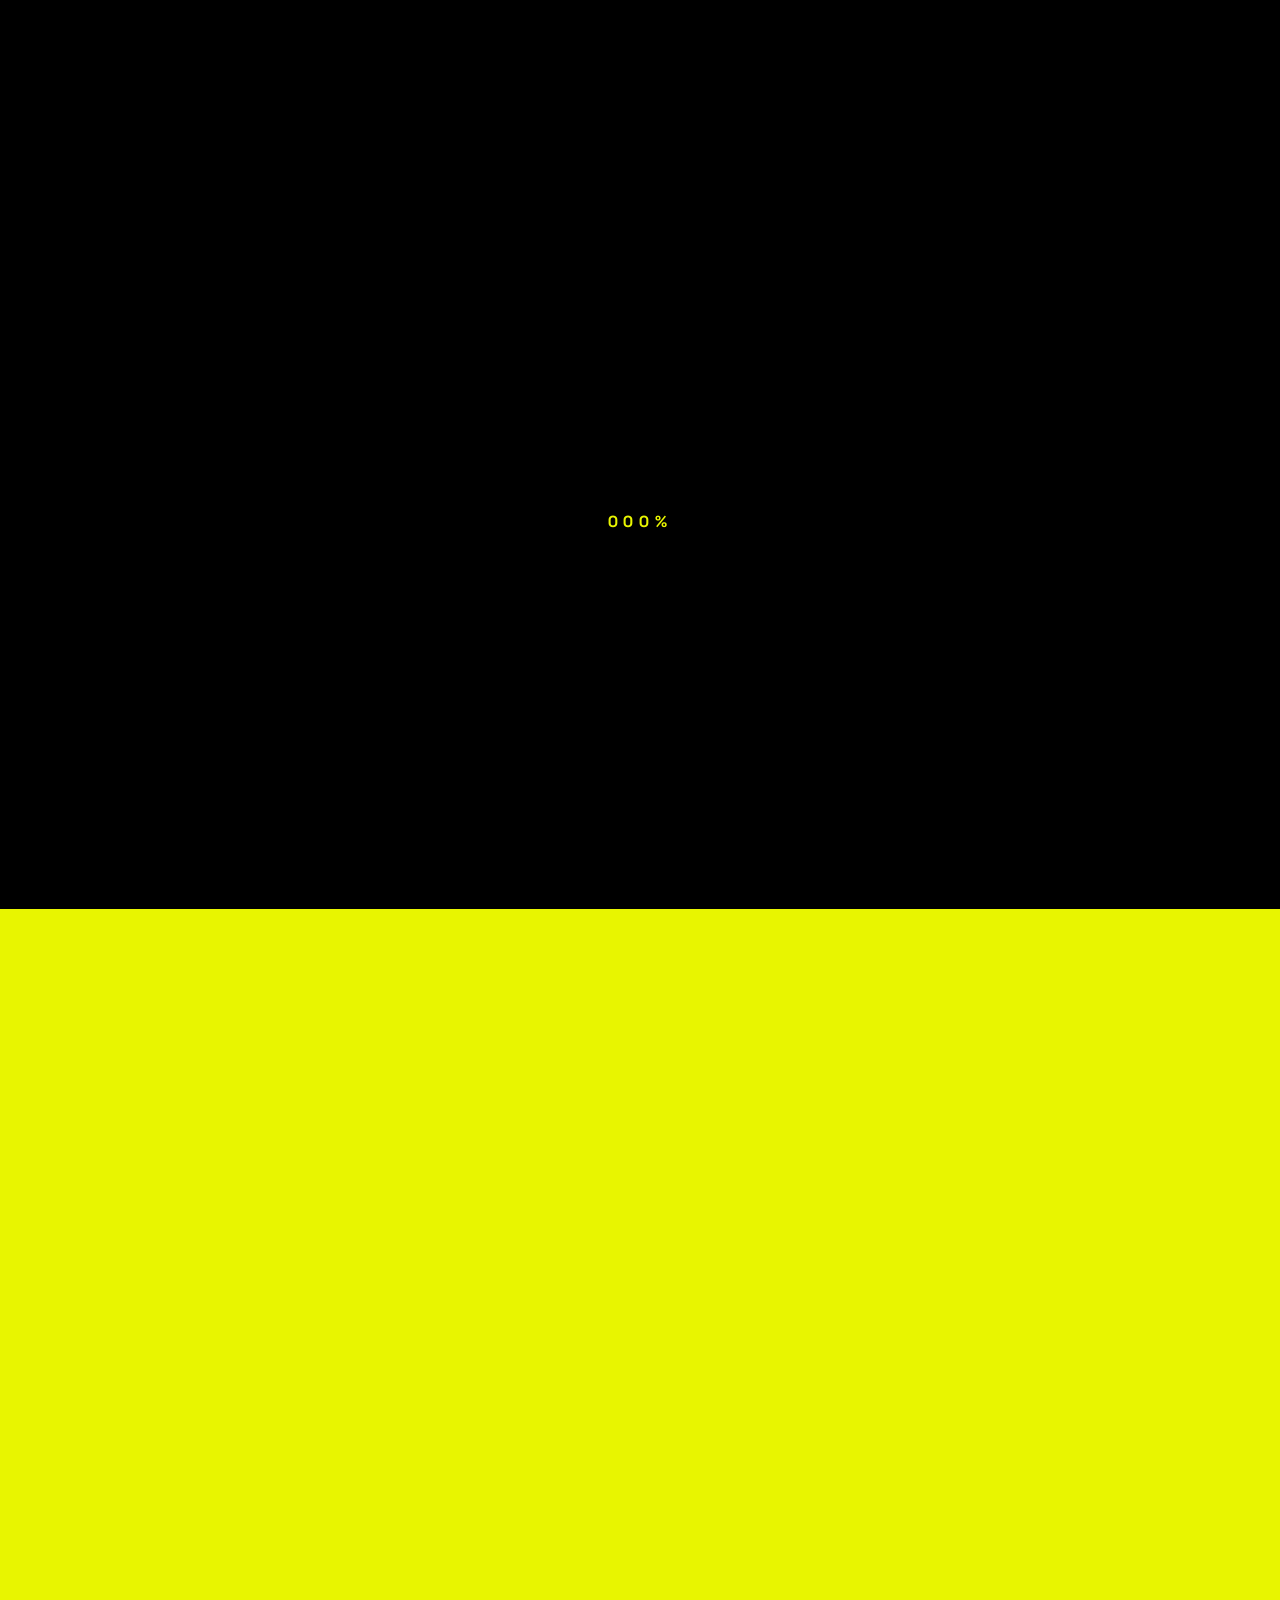
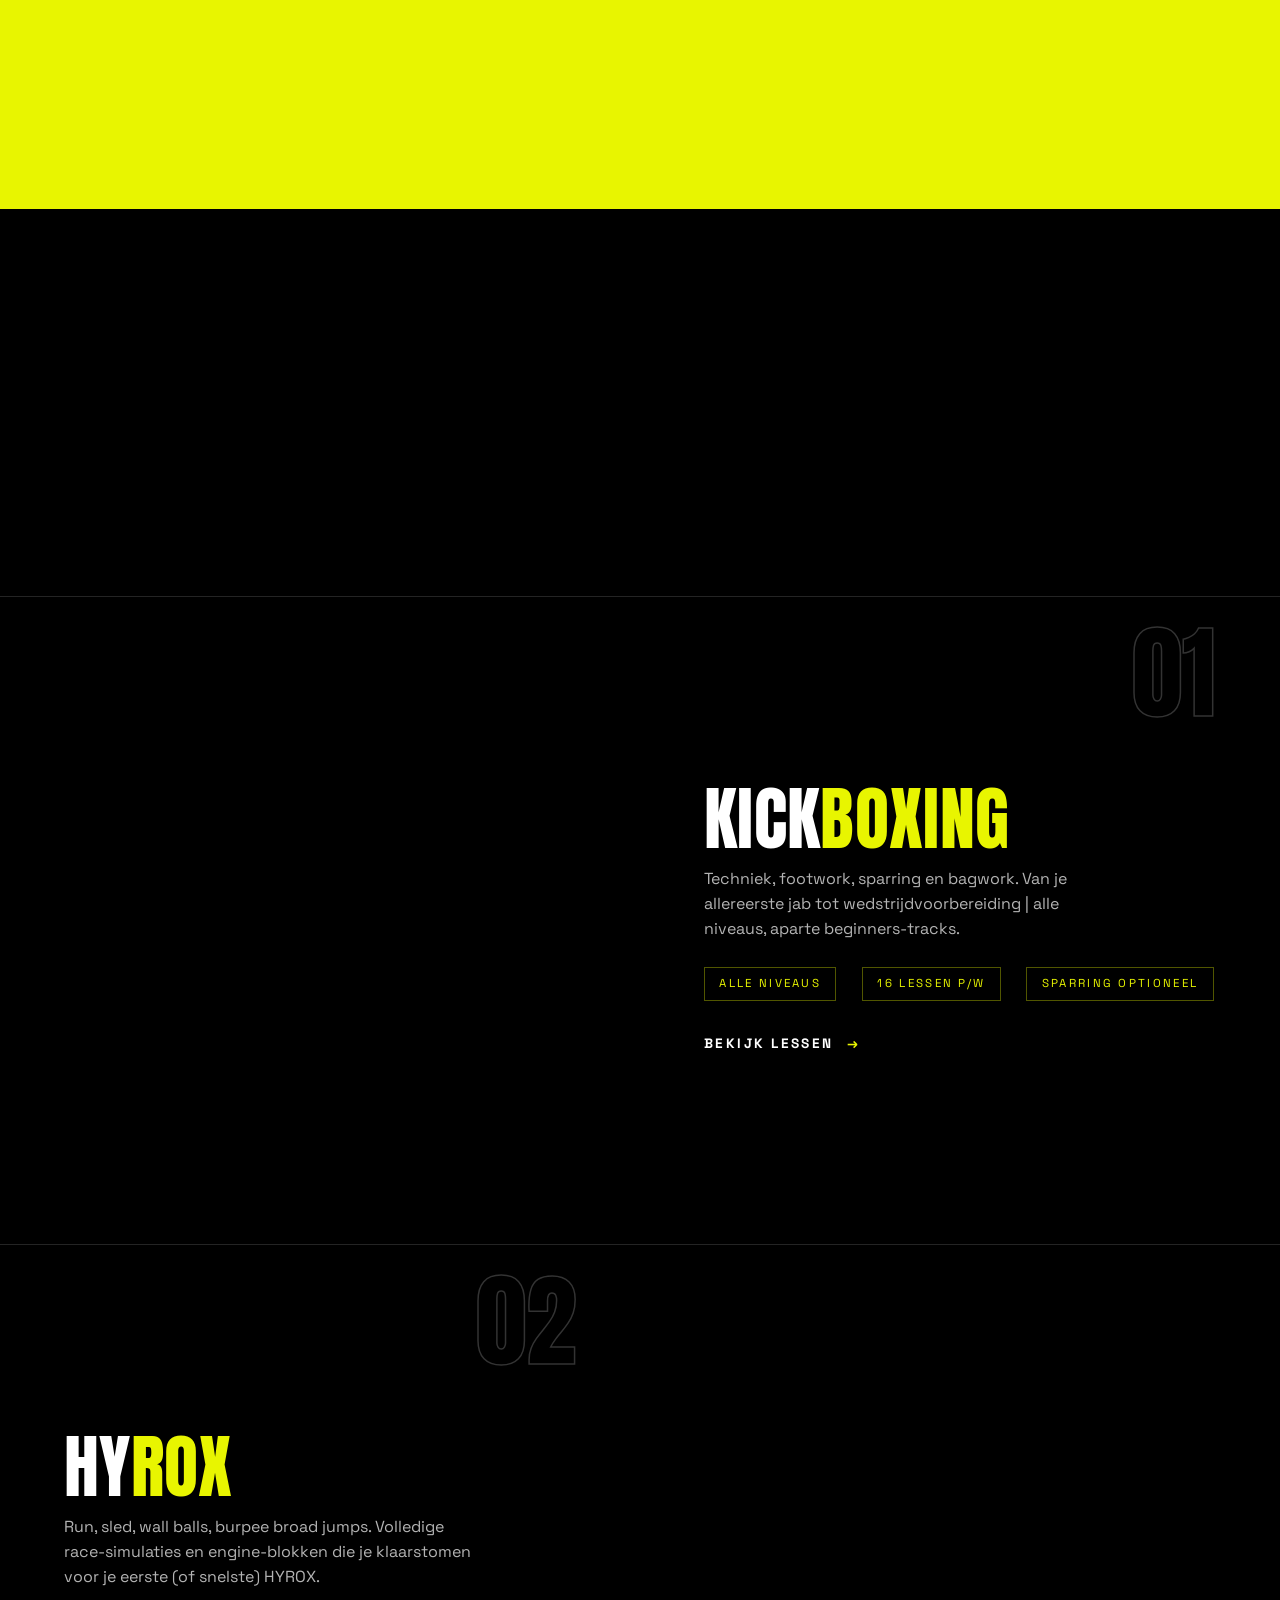
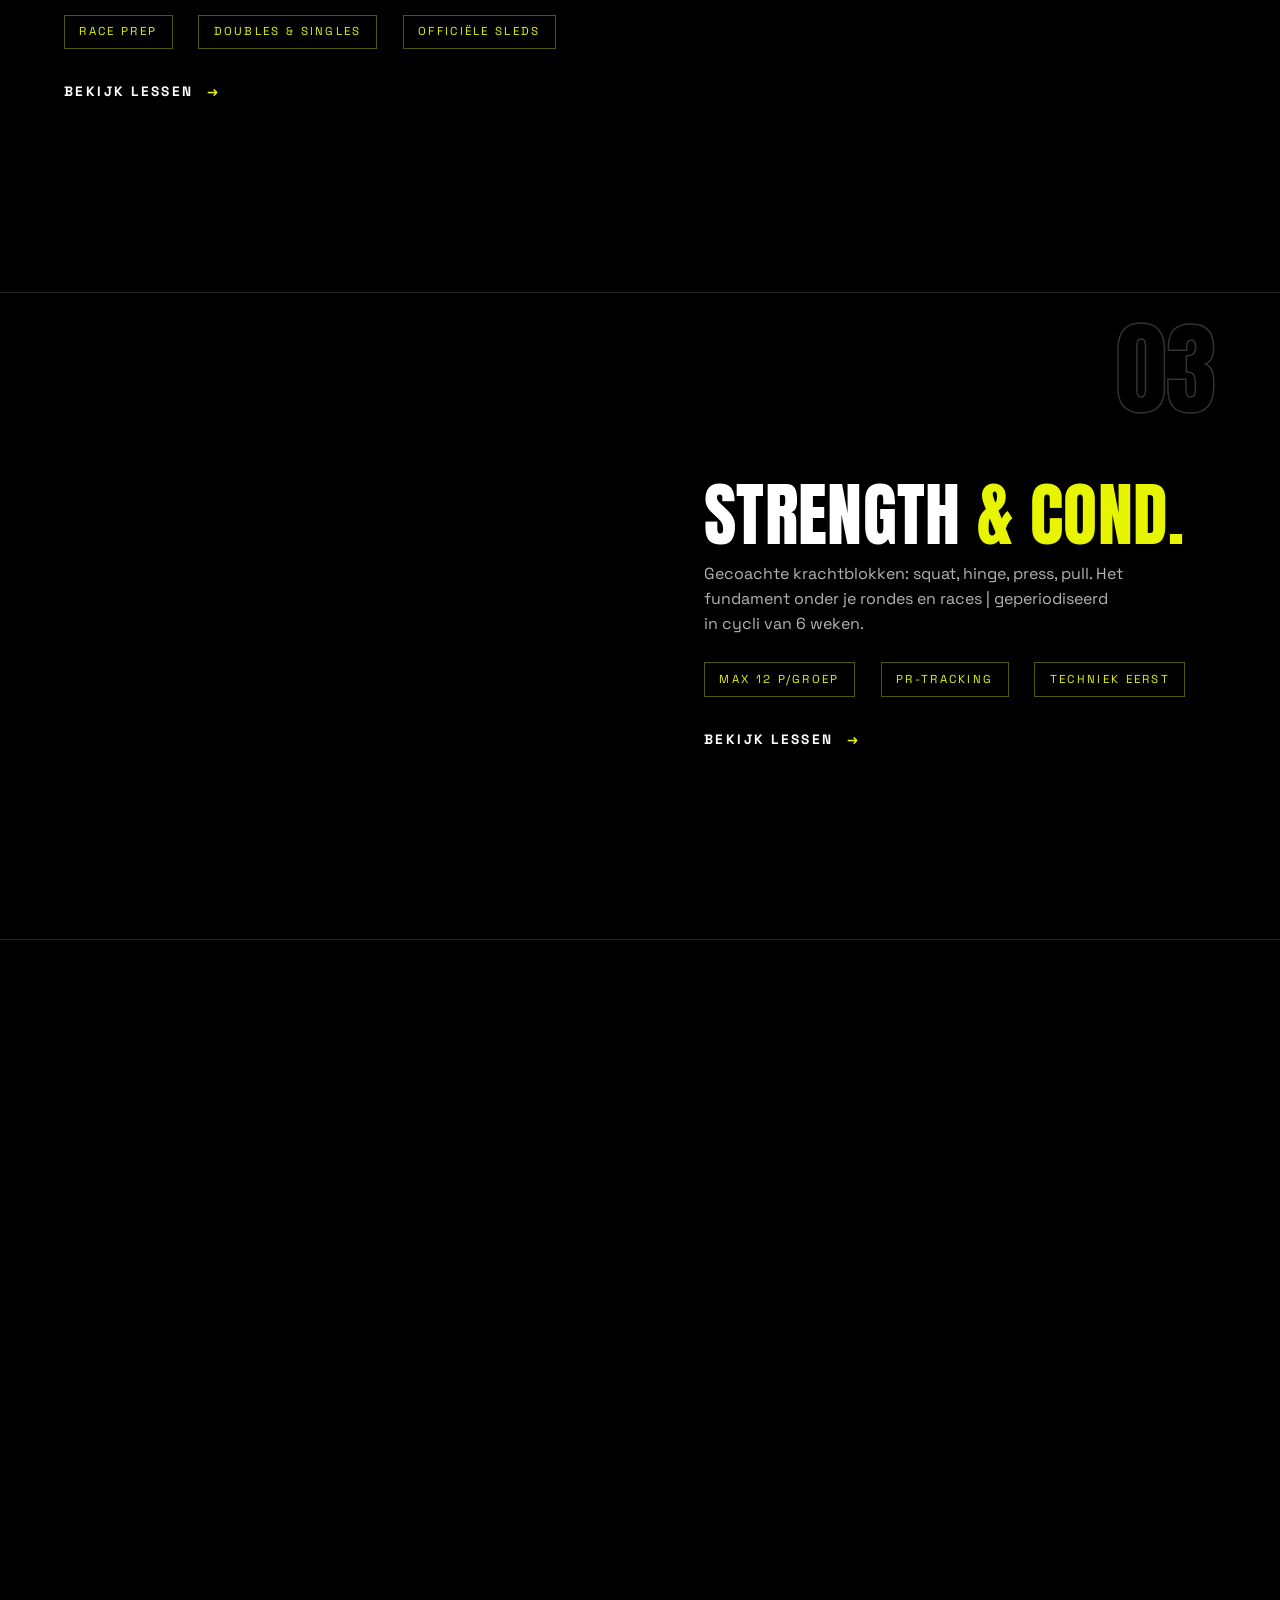
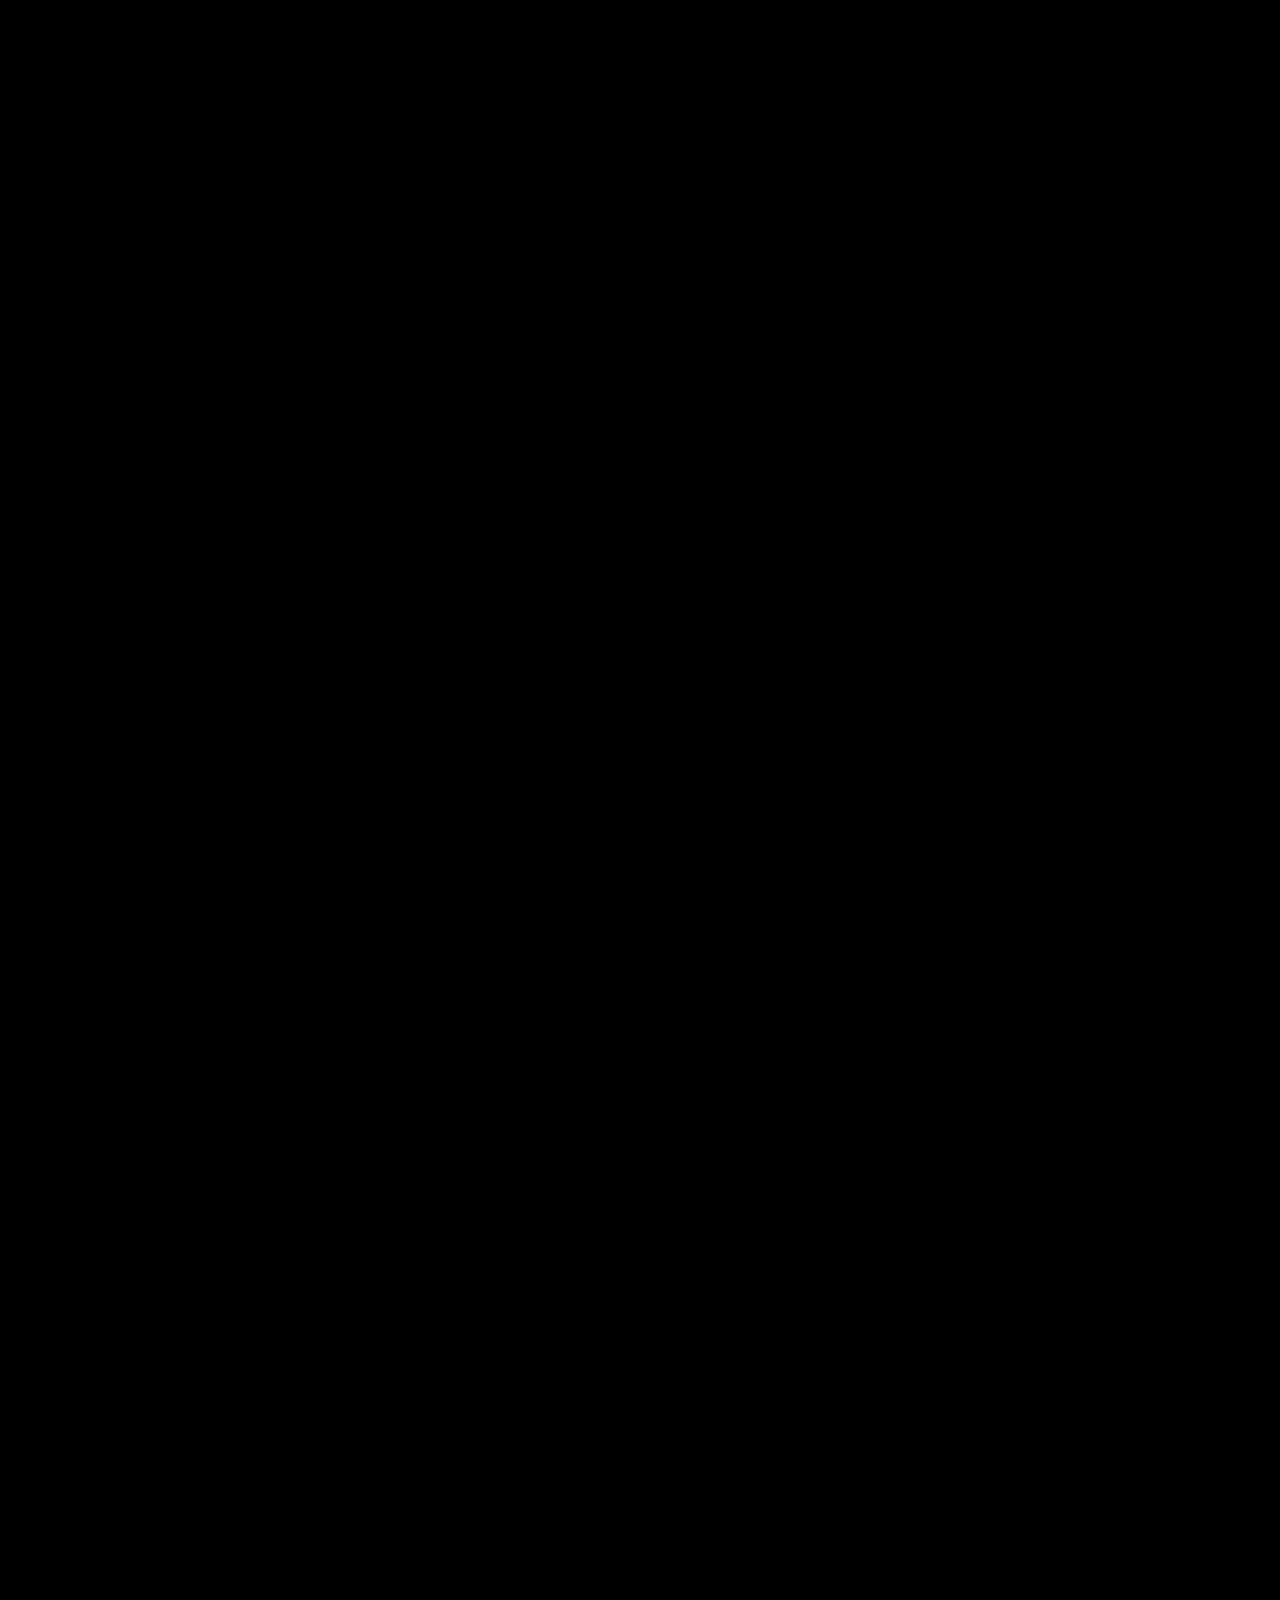
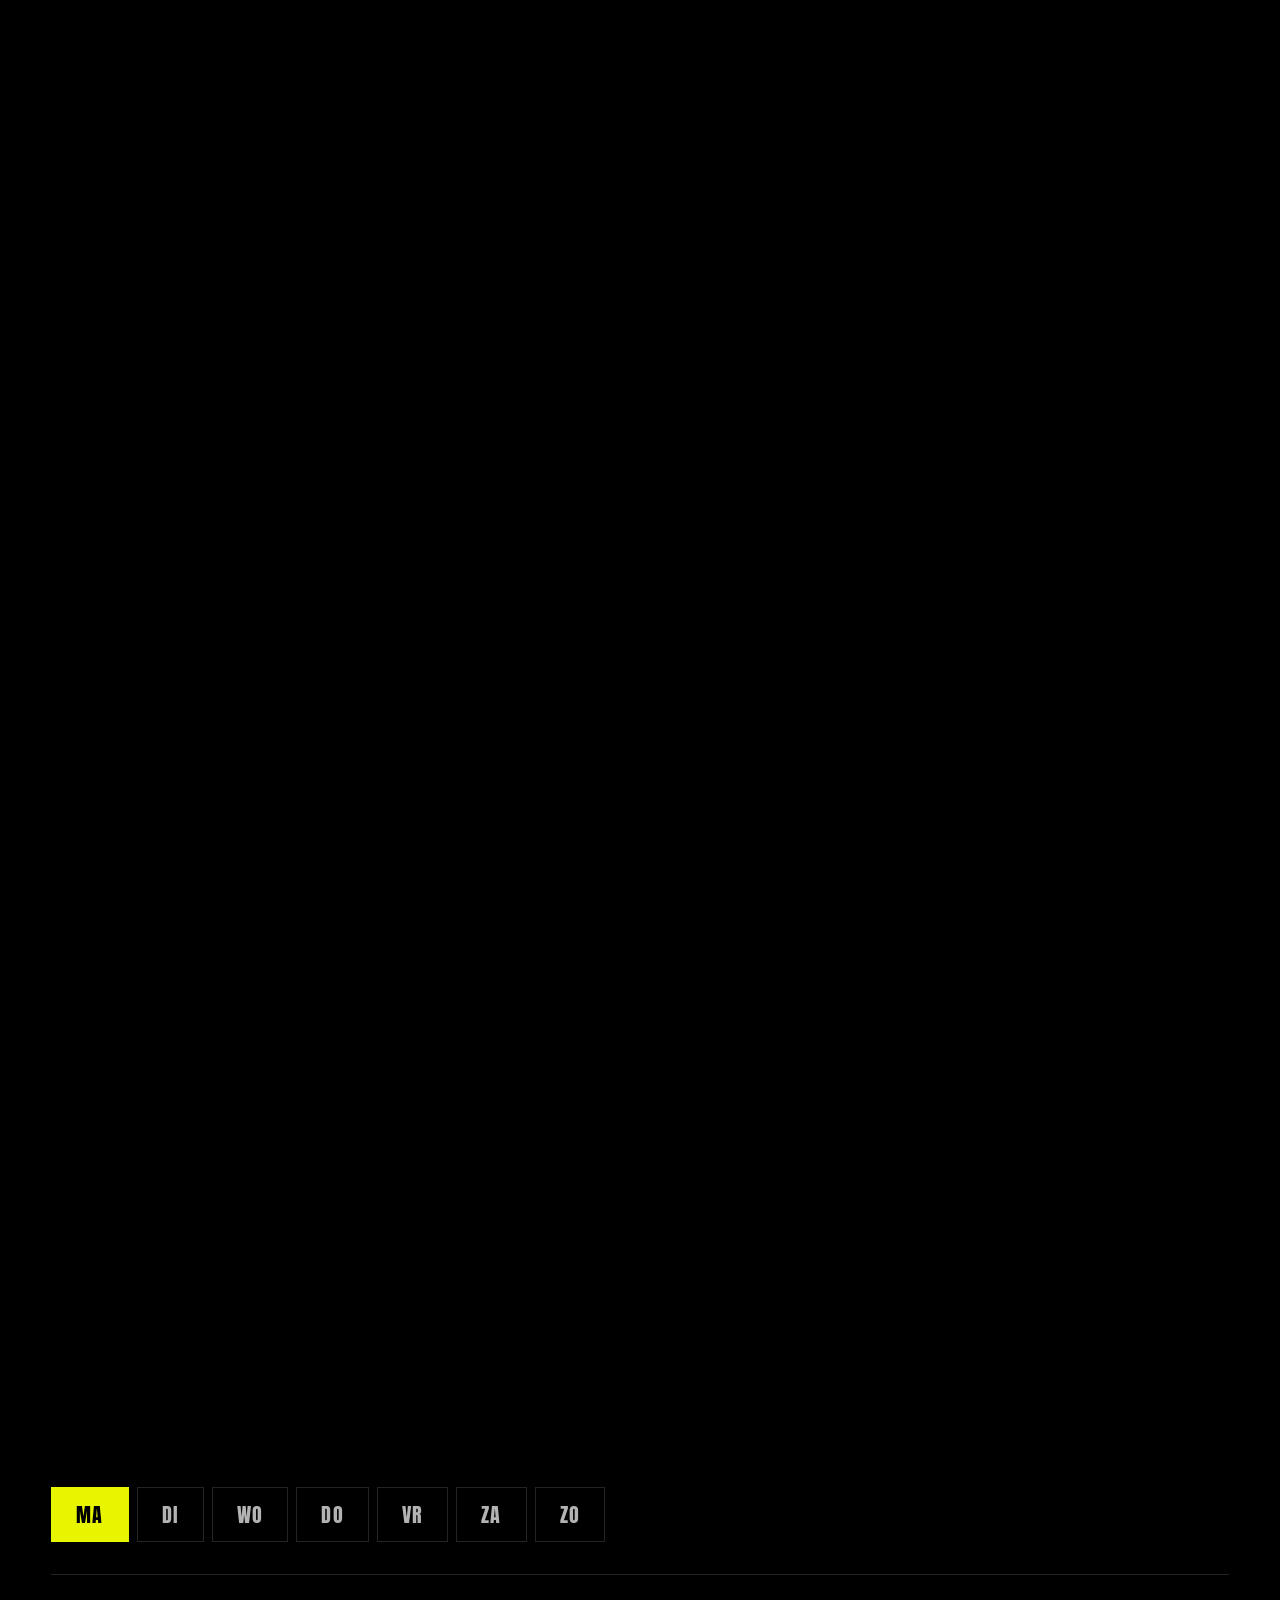
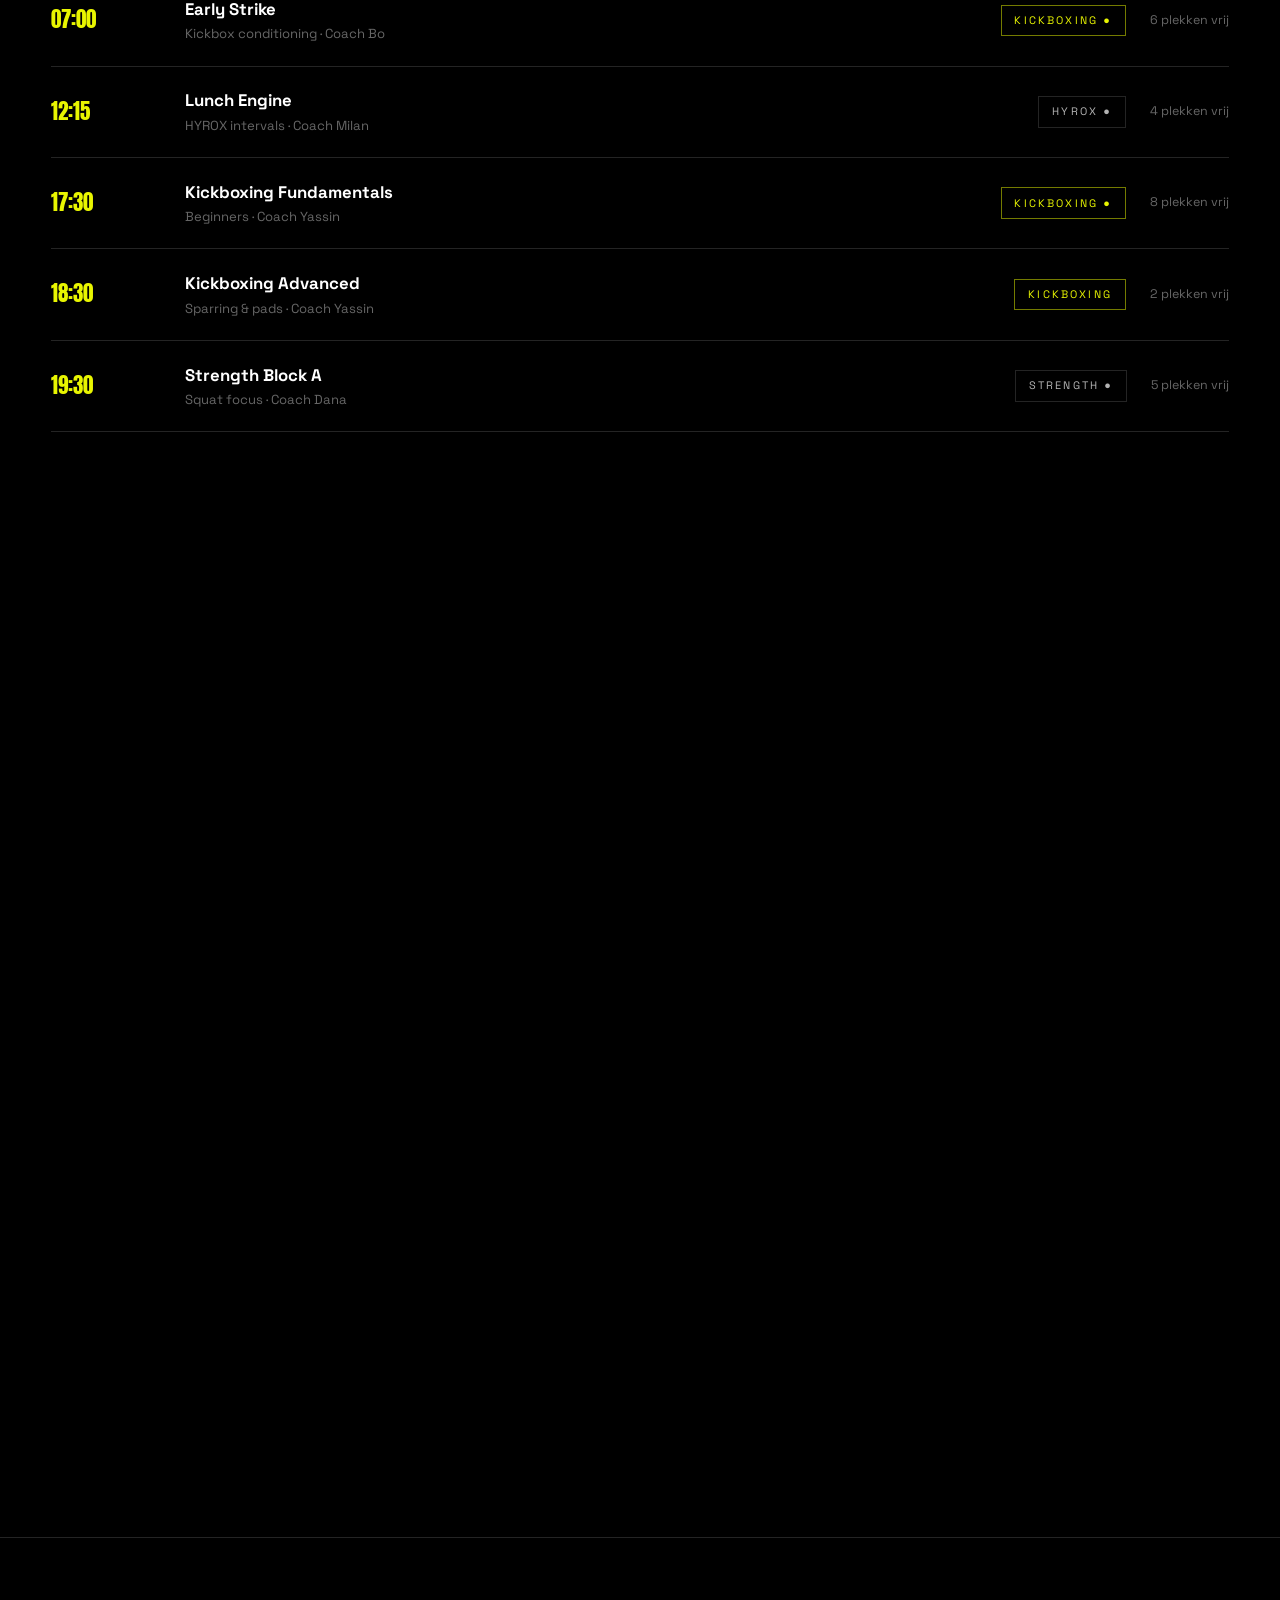
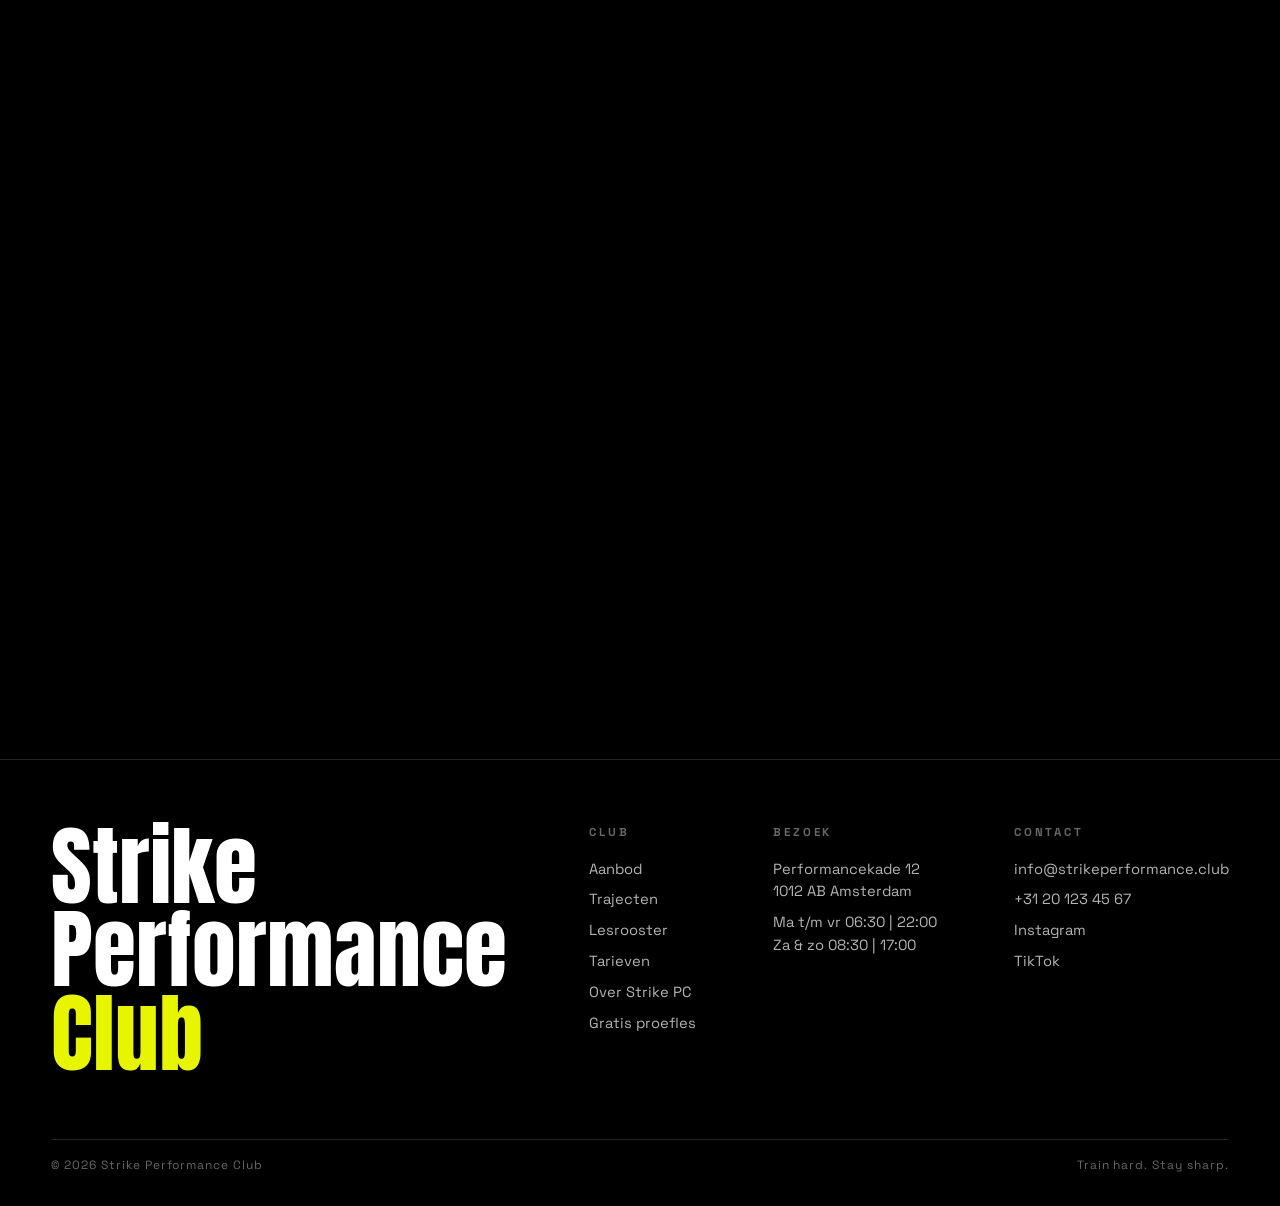
==== commit 6c1cf4c3: "v2 | stats eruit, header nav, trajecten + tarieven secties" ====
--- a/index.html
+++ b/index.html
@@ -93,7 +93,7 @@
 .nav.is-scrolled{background:rgba(0,0,0,.85);backdrop-filter:blur(12px);border-bottom-color:var(--line);}
 .nav-logo{font-family:var(--font-display);font-size:1.25rem;letter-spacing:.02em;display:flex;align-items:center;gap:.5rem;}
 .nav-logo .bolt{width:12px;height:12px;background:var(--volt);clip-path:polygon(0 0,100% 0,35% 100%,35% 45%,0 45%);}
-.nav-links{display:flex;gap:2.2rem;font-size:.8rem;font-weight:500;letter-spacing:.18em;text-transform:uppercase;}
+.nav-links{display:flex;gap:clamp(1.2rem,2.2vw,2.2rem);font-size:.75rem;font-weight:500;letter-spacing:.16em;text-transform:uppercase;}
 .nav-links a{position:relative;padding:.2rem 0;}
 .nav-links a::after{
   content:"";position:absolute;left:0;bottom:0;height:2px;width:100%;
@@ -112,7 +112,7 @@
 .btn--ghost{background:transparent;color:var(--white);border-color:var(--white);}
 .btn--ghost:hover{border-color:var(--volt);color:var(--volt);background:transparent;}
 .btn--big{font-size:1rem;padding:1.3rem 2.6rem;}
-@media (max-width:900px){.nav-links{display:none;}}
+@media (max-width:1020px){.nav-links{display:none;}}
 
 /* ============ HERO ============ */
 .hero{position:relative;min-height:100svh;display:flex;flex-direction:column;justify-content:flex-end;overflow:hidden;}
@@ -196,22 +196,59 @@
 .manifesto-foot{margin-top:var(--space-4);display:flex;gap:var(--space-3);flex-wrap:wrap;color:var(--ink-70);}
 .manifesto-foot p{max-width:38ch;}
 
-/* ============ STATS ============ */
-.stats{display:grid;grid-template-columns:repeat(4,1fr);border-top:1px solid var(--line);border-bottom:1px solid var(--line);}
-.stat{
-  padding:var(--space-4) var(--space-3);
-  border-right:1px solid var(--line);
-  display:flex;flex-direction:column;gap:.6rem;
-}
-.stat:last-child{border-right:none;}
-.stat-num{font-family:var(--font-display);font-size:clamp(2.6rem,5.5vw,5rem);color:var(--volt);font-variant-numeric:tabular-nums;}
-.stat-num sup{font-size:.4em;color:var(--white);}
-.stat-label{font-size:.78rem;letter-spacing:.22em;text-transform:uppercase;color:var(--ink-40);}
-@media (max-width:900px){
-  .stats{grid-template-columns:repeat(2,1fr);}
-  .stat:nth-child(2){border-right:none;}
-  .stat:nth-child(-n+2){border-bottom:1px solid var(--line);}
-}
+/* ============ TRAJECTEN ============ */
+.trajecten-grid{display:grid;grid-template-columns:repeat(2,1fr);gap:1rem;}
+@media (max-width:800px){.trajecten-grid{grid-template-columns:1fr;}}
+.traject{
+  position:relative;border:1px solid var(--line);
+  padding:clamp(1.8rem,3.5vw,3rem);
+  display:flex;flex-direction:column;gap:1rem;
+  transition:border-color var(--dur-fast),transform var(--dur-base) var(--ease),background var(--dur-fast);
+  overflow:hidden;
+}
+.traject:hover{border-color:var(--volt);transform:translateY(-6px);background:rgba(232,245,0,.03);}
+.traject-index{
+  font-family:var(--font-display);font-size:clamp(2.4rem,5vw,4rem);line-height:1;
+  color:transparent;-webkit-text-stroke:1.5px rgba(255,255,255,.22);
+  transition:color var(--dur-fast),-webkit-text-stroke-color var(--dur-fast);
+}
+.traject:hover .traject-index{color:var(--volt);-webkit-text-stroke-color:var(--volt);}
+.traject h3{font-size:clamp(1.6rem,3vw,2.4rem);}
+.traject h3 small{display:block;font-family:var(--font-body);font-weight:700;font-size:.72rem;letter-spacing:.28em;color:var(--volt);margin-bottom:.5rem;}
+.traject p{color:var(--ink-70);max-width:46ch;}
+.traject-chips{display:flex;gap:.6rem;flex-wrap:wrap;margin-top:auto;padding-top:.6rem;}
+.traject-chips span{font-size:.68rem;letter-spacing:.18em;text-transform:uppercase;border:1px solid var(--line);padding:.4rem .8rem;color:var(--ink-70);}
+
+/* ============ TARIEVEN ============ */
+.tarieven-grid{display:grid;grid-template-columns:repeat(3,1fr);gap:1rem;align-items:stretch;}
+@media (max-width:950px){.tarieven-grid{grid-template-columns:1fr;}}
+.plan{
+  position:relative;border:1px solid var(--line);
+  padding:clamp(1.8rem,3vw,2.8rem);
+  display:flex;flex-direction:column;gap:1.2rem;
+  transition:border-color var(--dur-fast),transform var(--dur-base) var(--ease);
+}
+.plan:hover{border-color:var(--volt);transform:translateY(-6px);}
+.plan--featured{background:var(--volt);color:var(--black);border-color:var(--volt);}
+.plan--featured:hover{transform:translateY(-10px);}
+.plan-badge{
+  position:absolute;top:-1px;right:-1px;
+  background:var(--black);color:var(--volt);
+  font-size:.62rem;font-weight:700;letter-spacing:.25em;text-transform:uppercase;
+  padding:.55rem 1rem;
+}
+.plan--featured .plan-badge{background:var(--black);color:var(--volt);}
+.plan-name{font-family:var(--font-display);font-size:1.5rem;text-transform:uppercase;}
+.plan-price{font-family:var(--font-display);font-size:clamp(3rem,6vw,4.6rem);line-height:1;}
+.plan-price small{font-family:var(--font-body);font-size:.85rem;font-weight:500;letter-spacing:.05em;opacity:.6;}
+.plan ul{list-style:none;display:flex;flex-direction:column;gap:.7rem;font-size:.95rem;}
+.plan ul li{display:flex;gap:.7rem;align-items:baseline;}
+.plan ul li::before{content:"→";color:var(--volt);font-weight:700;flex-shrink:0;}
+.plan--featured ul li::before{color:var(--black);}
+.plan .btn{justify-content:center;margin-top:auto;}
+.plan--featured .btn{background:var(--black);color:var(--volt);border-color:var(--black);}
+.plan--featured .btn:hover{background:transparent;color:var(--black);}
+.tarieven-note{margin-top:var(--space-3);color:var(--ink-40);font-size:.85rem;display:flex;gap:2rem;flex-wrap:wrap;}
 
 /* ============ DISCIPLINES ============ */
 .disciplines{display:flex;flex-direction:column;}
@@ -427,10 +464,11 @@
 <header class="nav" id="nav">
   <a href="#top" class="nav-logo"><span class="bolt"></span>STRIKE<span style="color:var(--volt)">PC</span></a>
   <nav class="nav-links">
-    <a href="#disciplines">Disciplines</a>
-    <a href="#transformaties">Transformaties</a>
-    <a href="#rooster">Rooster</a>
-    <a href="#club">De Club</a>
+    <a href="#disciplines">Aanbod</a>
+    <a href="#rooster">Lesrooster</a>
+    <a href="#tarieven">Tarieven</a>
+    <a href="#over">Over Strike PC</a>
+    <a href="#contact">Contact</a>
   </nav>
   <a href="#proefles" class="btn">Gratis proefles</a>
 </header>
@@ -464,8 +502,8 @@
 </section>
 
 <!-- MANIFESTO -->
-<section class="manifesto" id="club">
-  <div class="section-tag reveal">De Club</div>
+<section class="manifesto" id="over">
+  <div class="section-tag reveal">Over Strike Performance Club</div>
   <p class="manifesto-text" id="manifestoText" style="margin-top:2rem">
     Wij geloven niet in quick fixes. Wij geloven in <span class="accent-src">rondes maken</span>, <span class="accent-src">kilo's verplaatsen</span> en <span class="accent-src">elke week</span> een betere versie van jezelf de mat op sturen.
   </p>
@@ -473,14 +511,6 @@
     <p class="reveal">Strike Performance Club is een trainingsclub in het hart van de stad. Kickboksen op wedstrijdniveau, HYROX-programmering voor je engine, en strength-blokken die je fundament bouwen.</p>
     <p class="reveal">Kleine groepen, coaches die je naam kennen, en een programma dat periodiseert | zodat je niet random traint, maar richting resultaat.</p>
   </div>
-</section>
-
-<!-- STATS -->
-<section class="stats" id="stats">
-  <div class="stat"><div class="stat-num" data-count="850">0</div><div class="stat-label">Actieve leden</div></div>
-  <div class="stat"><div class="stat-num" data-count="62">0</div><div class="stat-label">Lessen per week</div></div>
-  <div class="stat"><div class="stat-num" data-count="14">0</div><div class="stat-label">Pro coaches</div></div>
-  <div class="stat"><div class="stat-num" data-count="1200" data-suffix="m²">0</div><div class="stat-label">Trainingsvloer</div></div>
 </section>
 
 <!-- DISCIPLINES -->
@@ -525,6 +555,47 @@
         <div class="disc-meta"><span>Max 12 p/groep</span><span>PR-tracking</span><span>Techniek eerst</span></div>
         <a href="#rooster" class="disc-link">Bekijk lessen <span class="arrow">→</span></a>
       </div>
+    </article>
+  </div>
+</section>
+
+<!-- TRAJECTEN -->
+<section class="section" id="trajecten">
+  <div class="section-head">
+    <div>
+      <div class="section-tag reveal">Trajecten</div>
+      <h2 class="section-title reveal" style="margin-top:1.2rem">Waar kom jij <span class="volt">voor?</span></h2>
+    </div>
+    <p class="reveal" style="max-width:36ch;color:var(--ink-70)">Iedereen traint hier met een ander doel. Wij bouwen het traject eromheen.</p>
+  </div>
+
+  <div class="trajecten-grid">
+    <article class="traject reveal">
+      <div class="traject-index">01</div>
+      <h3><small>Mentaal & fysiek</small>Zelfvertrouwen</h3>
+      <p>Sterker dan je smoesjes. Kickboksen leert je rechtop staan | letterlijk en figuurlijk. Je bouwt discipline, focus en een rust die je meeneemt naar je werk, je relaties en de straat.</p>
+      <div class="traject-chips"><span>Discipline</span><span>Focus</span><span>Mindset</span></div>
+    </article>
+
+    <article class="traject reveal">
+      <div class="traject-index">02</div>
+      <h3><small>Strike Lean · 12 weken</small>Afvaltraject</h3>
+      <p>Meetbaar resultaat, geen crashdieet. Trainen volgens schema, een voedingsplan dat vol te houden is en wekelijkse check-ins met je coach. Gemiddeld resultaat: 8 kilo eraf per traject.</p>
+      <div class="traject-chips"><span>12 weken</span><span>Voedingscoaching</span><span>Wekelijkse metingen</span></div>
+    </article>
+
+    <article class="traject reveal">
+      <div class="traject-index">03</div>
+      <h3><small>Fight Team · op selectie</small>Wedstrijdteam</h3>
+      <p>Klaar voor de ring. Voor vechters die willen knokken op N-klasse en hoger: extra sparring, fight camps, tactiektraining en een corner die je naar de winst schreeuwt op wedstrijddag.</p>
+      <div class="traject-chips"><span>Selectiegroep</span><span>Fight camps</span><span>Cornering</span></div>
+    </article>
+
+    <article class="traject reveal">
+      <div class="traject-index">04</div>
+      <h3><small>Fit & sterk</small>Gewoon fitter</h3>
+      <p>Geen wedstrijdambities, wel resultaat. Meer energie, beter slapen, sterker voelen. Train 2 tot 3 keer per week op jouw tempo, in een groep die je bij je naam kent.</p>
+      <div class="traject-chips"><span>Alle niveaus</span><span>Flexibel</span><span>Community</span></div>
     </article>
   </div>
 </section>
@@ -633,6 +704,62 @@
   <div class="rooster-day" data-day="zo">
     <div class="les"><span class="les-time">10:00</span><span class="les-name">Sunday Run Club <small>5-10 km, alle tempo's · Coach Femke</small></span><span class="les-cat">HYROX ●</span><span class="les-spots">Vrije inloop</span></div>
     <div class="les"><span class="les-time">11:00</span><span class="les-name">Recovery & Mobility <small>Stretch, breathwork · Coach Dana</small></span><span class="les-cat">Conditioning ●</span><span class="les-spots">10 plekken vrij</span></div>
+  </div>
+</section>
+
+<!-- TARIEVEN -->
+<section class="section" id="tarieven">
+  <div class="section-head">
+    <div>
+      <div class="section-tag reveal">Tarieven</div>
+      <h2 class="section-title reveal" style="margin-top:1.2rem">Simpel & <span class="volt">eerlijk</span></h2>
+    </div>
+    <p class="reveal" style="max-width:34ch;color:var(--ink-70)">Maandelijks opzegbaar. Geen kleine lettertjes, geen inschrijfgeld in je eerste maand.</p>
+  </div>
+
+  <div class="tarieven-grid">
+    <div class="plan reveal">
+      <div class="plan-name">Start</div>
+      <div class="plan-price">€49<small>/mnd</small></div>
+      <ul>
+        <li>2 lessen per week</li>
+        <li>Alle disciplines | kickboxing, HYROX, strength</li>
+        <li>Reserveren via de app</li>
+        <li>Gratis leenhandschoenen eerste maand</li>
+      </ul>
+      <a href="#proefles" class="btn btn--ghost">Start met 3 gratis lessen</a>
+    </div>
+
+    <div class="plan plan--featured reveal">
+      <div class="plan-badge">Meest gekozen</div>
+      <div class="plan-name">Unlimited</div>
+      <div class="plan-price">€69<small>/mnd</small></div>
+      <ul>
+        <li>Onbeperkt lessen, alle disciplines</li>
+        <li>Open gym & Sunday Run Club</li>
+        <li>Voorrang bij populaire lessen</li>
+        <li>Membership pauzeren kan altijd</li>
+      </ul>
+      <a href="#proefles" class="btn">Start met 3 gratis lessen</a>
+    </div>
+
+    <div class="plan reveal">
+      <div class="plan-name">All-in Performance</div>
+      <div class="plan-price">€99<small>/mnd</small></div>
+      <ul>
+        <li>Alles uit Unlimited</li>
+        <li>Strike Lean afvaltraject inbegrepen</li>
+        <li>1 personal training per maand</li>
+        <li>Kwartaalmetingen + voedingsplan</li>
+      </ul>
+      <a href="#proefles" class="btn btn--ghost">Start met 3 gratis lessen</a>
+    </div>
+  </div>
+
+  <div class="tarieven-note reveal">
+    <span>→ Studenten 10% korting</span>
+    <span>→ Fight Team op selectie, geen extra kosten</span>
+    <span>→ 10-rittenkaart beschikbaar: €99</span>
   </div>
 </section>
 
@@ -681,16 +808,18 @@
 </section>
 
 <!-- FOOTER -->
-<footer class="footer">
+<footer class="footer" id="contact">
   <div class="footer-top">
     <div class="footer-brand">Strike<br>Performance<br><span class="volt">Club</span></div>
     <div class="footer-cols">
       <div class="footer-col">
         <h4>Club</h4>
-        <a href="#disciplines">Disciplines</a>
-        <a href="#rooster">Rooster</a>
-        <a href="#transformaties">Transformaties</a>
-        <a href="#proefles">Proefles</a>
+        <a href="#disciplines">Aanbod</a>
+        <a href="#trajecten">Trajecten</a>
+        <a href="#rooster">Lesrooster</a>
+        <a href="#tarieven">Tarieven</a>
+        <a href="#over">Over Strike PC</a>
+        <a href="#proefles">Gratis proefles</a>
       </div>
       <div class="footer-col">
         <h4>Bezoek</h4>
@@ -929,24 +1058,6 @@
   }
 })();
 
-/* ---------- Stats counters ---------- */
-document.querySelectorAll(".stat-num").forEach(function(el){
-  var target = parseInt(el.dataset.count, 10);
-  var suffix = el.dataset.suffix || "";
-  var obj = { v: 0 };
-  ScrollTrigger.create({
-    trigger: el, start: "top 85%", once: true,
-    onEnter: function(){
-      gsap.to(obj, {
-        v: target, duration: reduced ? 0 : 1.8, ease: "power3.out",
-        onUpdate: function(){
-          el.innerHTML = Math.floor(obj.v) + (suffix ? "<sup>" + suffix + "</sup>" : "");
-        }
-      });
-    }
-  });
-});
-
 /* ---------- Before/After slider ---------- */
 var ba = document.getElementById("baSlider");
 var baAfter = document.getElementById("baAfter");
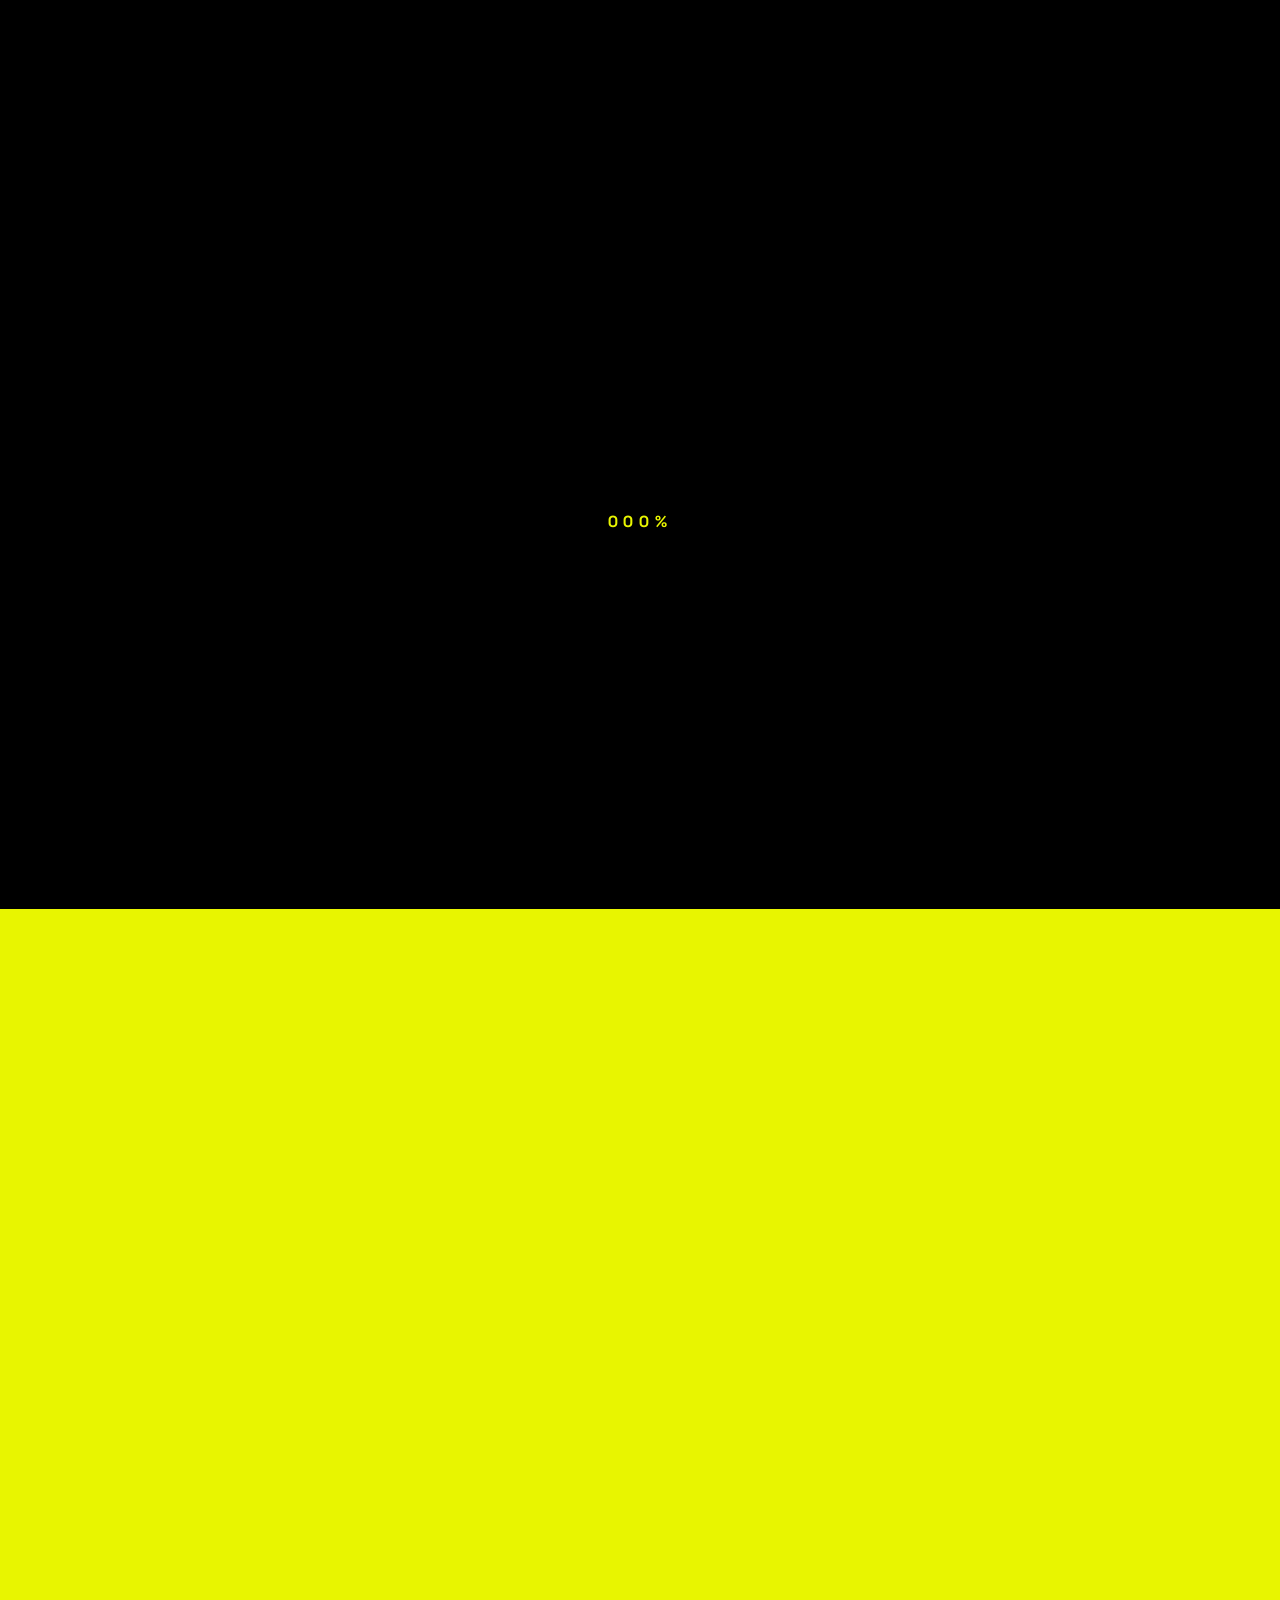
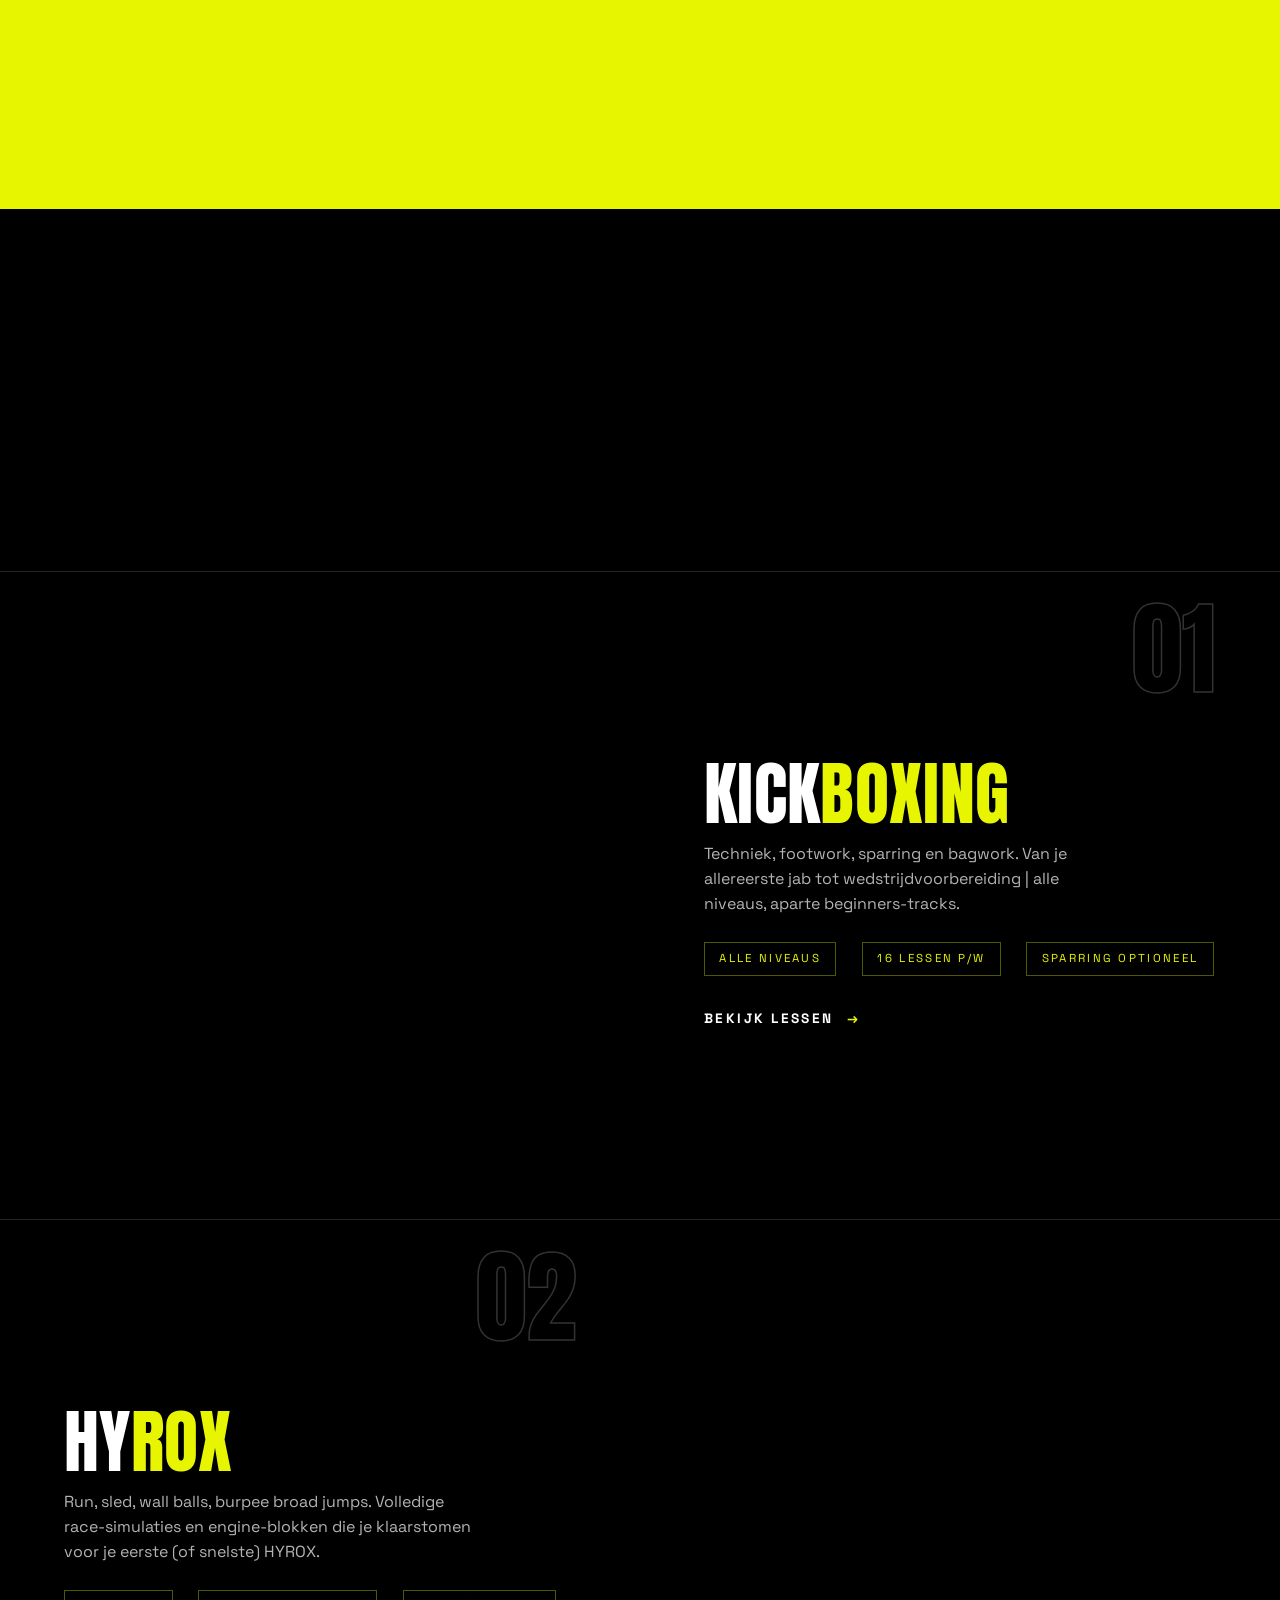
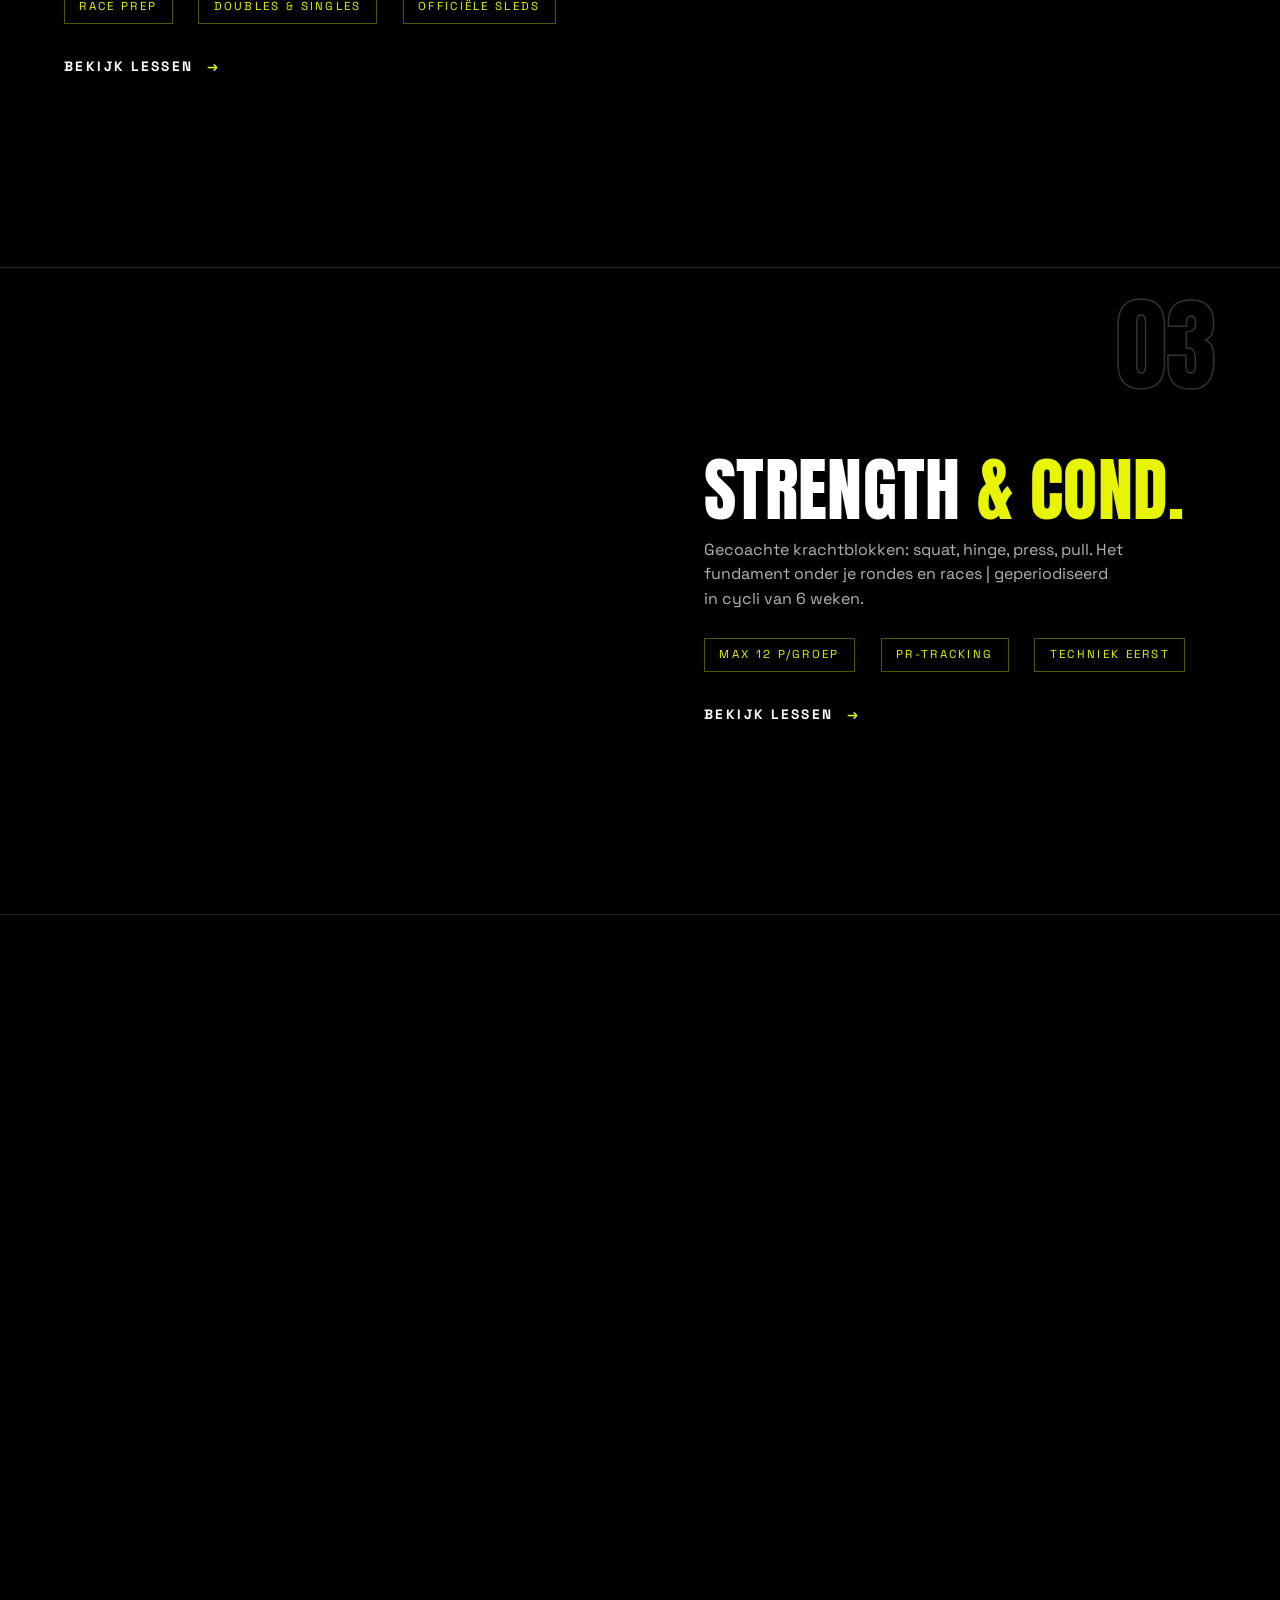
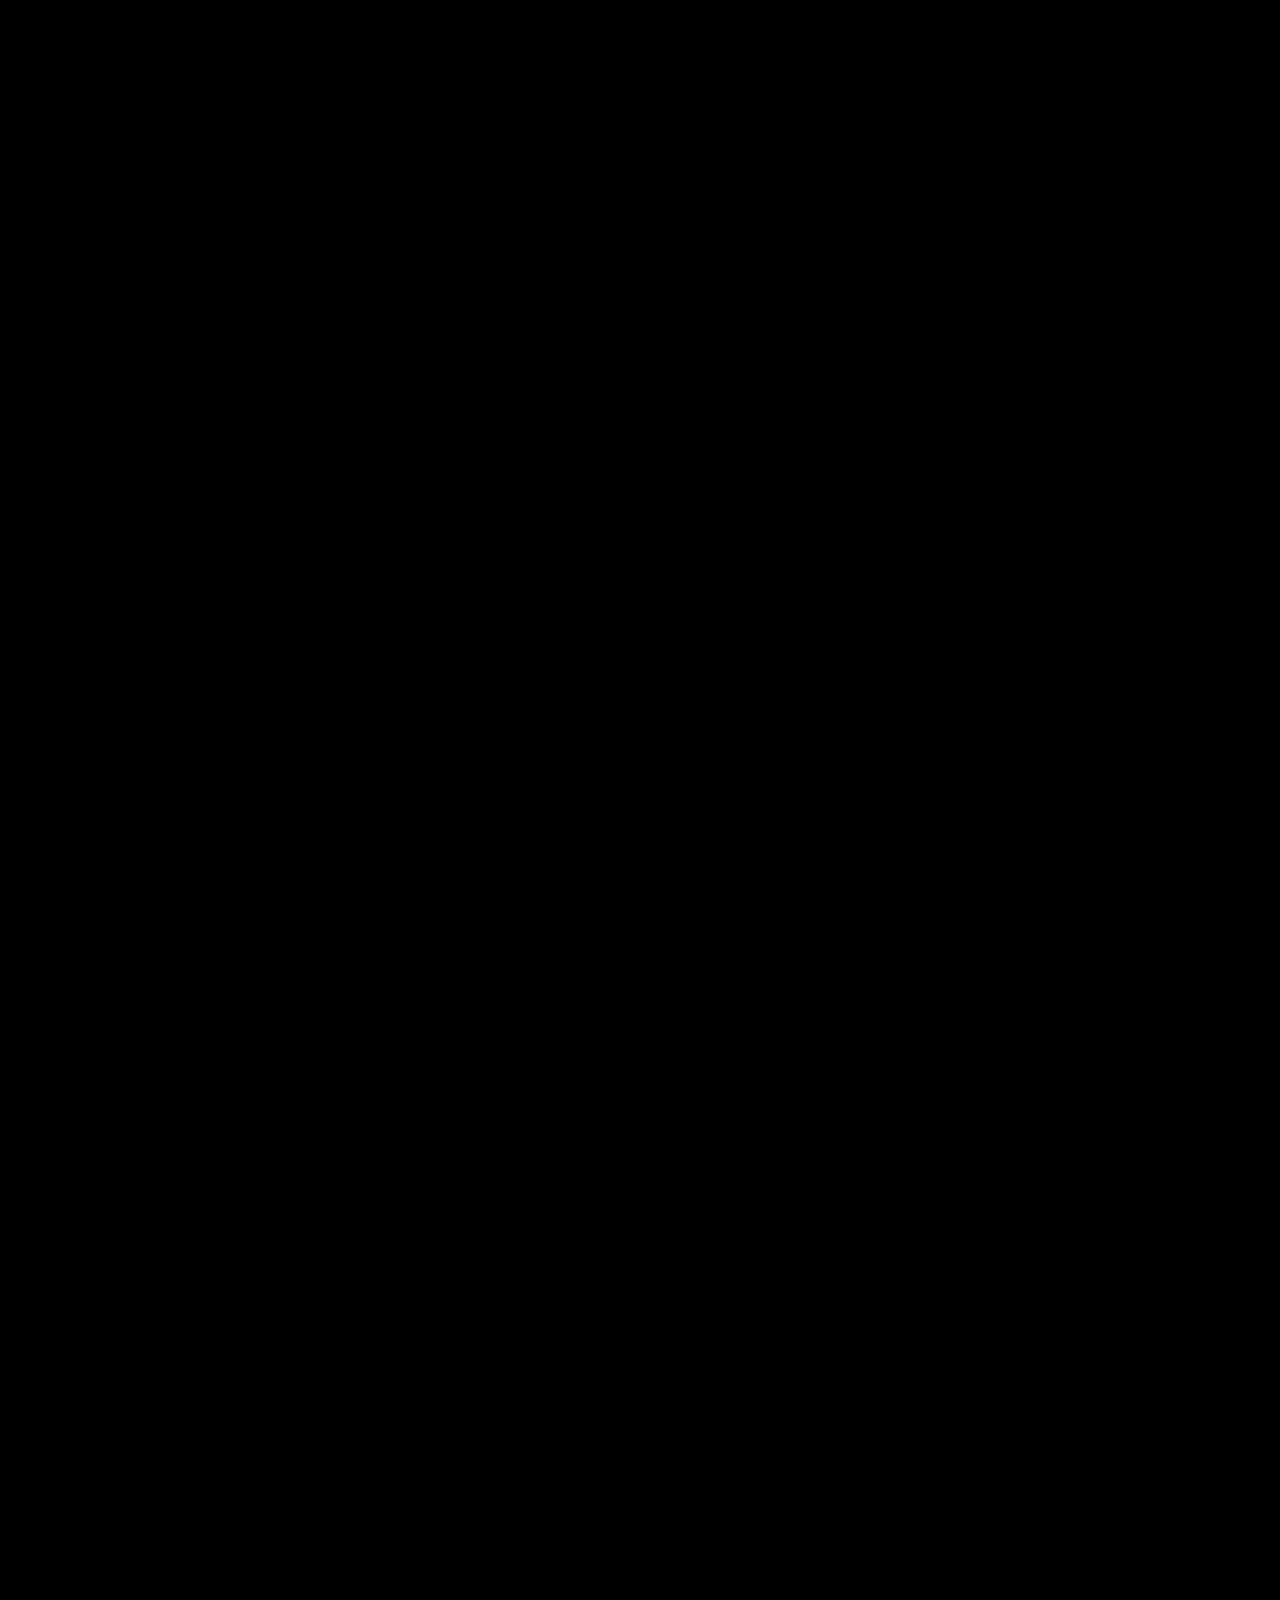
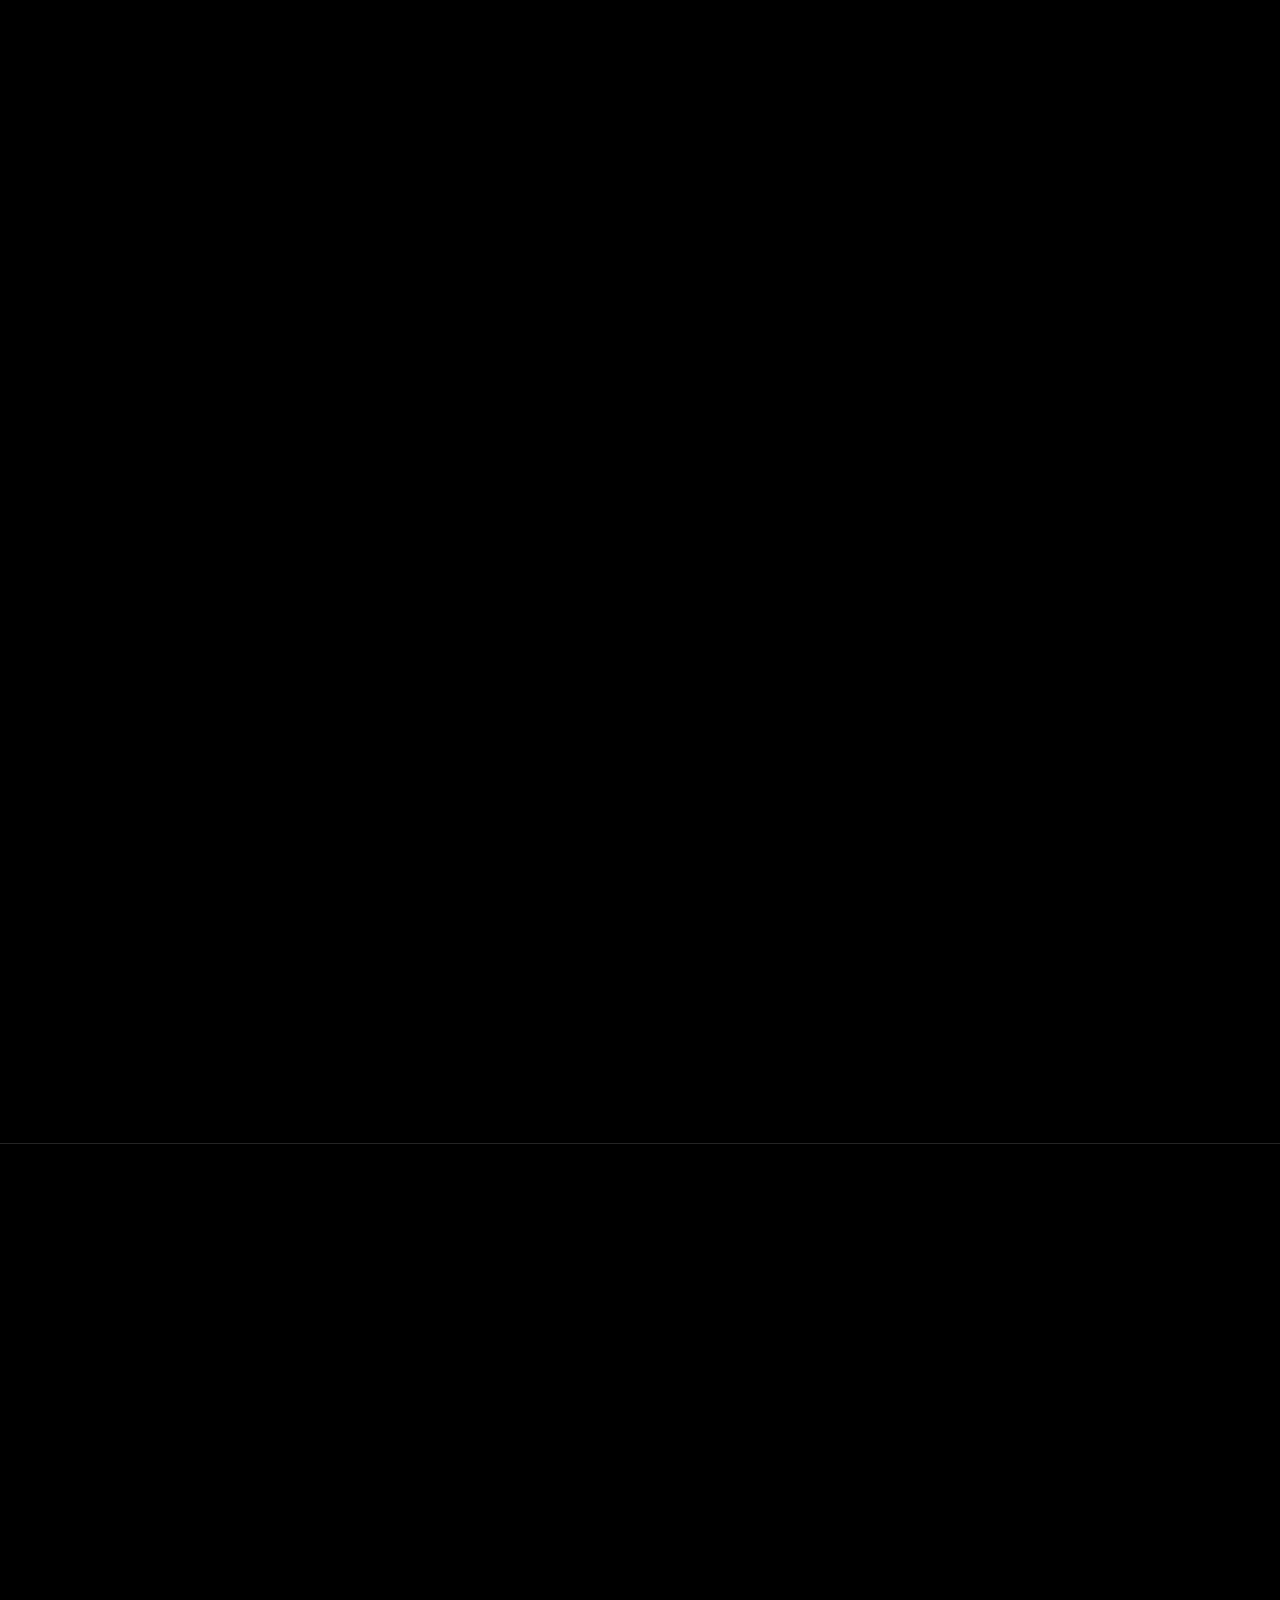
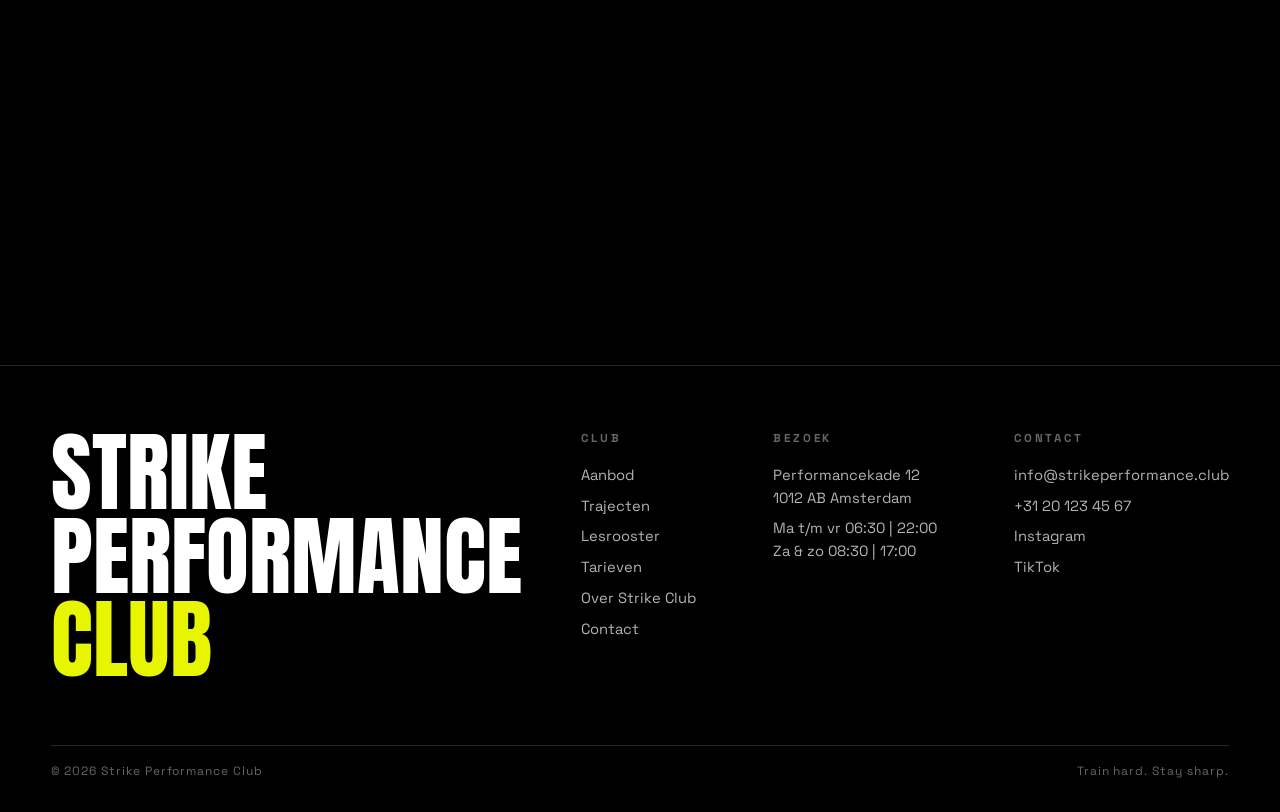
==== commit 5762ccbc: "v3 | multi-page: over, rooster, tarieven, contact + Strike Club branding" ====
--- a/index.html
+++ b/index.html
@@ -8,444 +8,7 @@
 <link rel="preconnect" href="https://fonts.googleapis.com">
 <link rel="preconnect" href="https://fonts.gstatic.com" crossorigin>
 <link href="https://fonts.googleapis.com/css2?family=Anton&family=Space+Grotesk:wght@400;500;700&display=swap" rel="stylesheet">
-<style>
-/* ============ TOKENS ============ */
-:root{
-  --volt:#E8F500;
-  --black:#000000;
-  --white:#FFFFFF;
-  --ink-70:rgba(255,255,255,.70);
-  --ink-40:rgba(255,255,255,.40);
-  --line:rgba(255,255,255,.14);
-  --font-display:'Anton', Impact, sans-serif;
-  --font-body:'Space Grotesk', sans-serif;
-  --ease:cubic-bezier(.76,0,.24,1);
-  --dur-fast:.3s;
-  --dur-base:.6s;
-  --dur-slow:1.1s;
-  --space-1:.5rem; --space-2:1rem; --space-3:2rem; --space-4:4rem; --space-5:8rem;
-  --gutter:clamp(1.25rem, 4vw, 4rem);
-}
-*{margin:0;padding:0;box-sizing:border-box;}
-html{scroll-behavior:auto;}
-html.lenis, html.lenis body{height:auto;}
-.lenis.lenis-smooth{scroll-behavior:auto!important;}
-body{
-  background:var(--black);
-  color:var(--white);
-  font-family:var(--font-body);
-  font-size:1rem;
-  line-height:1.55;
-  overflow-x:hidden;
-  -webkit-font-smoothing:antialiased;
-}
-::selection{background:var(--volt);color:var(--black);}
-img{max-width:100%;display:block;}
-a{color:inherit;text-decoration:none;}
-button{font-family:inherit;cursor:pointer;}
-
-h1,h2,h3,.display{
-  font-family:var(--font-display);
-  font-weight:400;
-  text-transform:uppercase;
-  line-height:.92;
-  letter-spacing:.005em;
-}
-
-/* ============ CURSOR (desktop) ============ */
-.cursor{
-  position:fixed;top:0;left:0;width:14px;height:14px;border-radius:50%;
-  background:var(--volt);pointer-events:none;z-index:9999;
-  transform:translate(-50%,-50%);
-  transition:width .25s var(--ease),height .25s var(--ease),opacity .25s;
-  mix-blend-mode:difference;opacity:0;
-}
-.cursor.is-active{width:64px;height:64px;}
-@media (hover:none), (max-width:900px){.cursor{display:none;}}
-
-/* ============ PRELOADER ============ */
-.loader{
-  position:fixed;inset:0;z-index:1000;background:var(--black);
-  display:flex;align-items:center;justify-content:center;flex-direction:column;gap:var(--space-2);
-}
-.loader-wipe{position:fixed;inset:0;z-index:999;background:var(--volt);transform:translateY(101%);}
-.loader-word{
-  font-family:var(--font-display);
-  font-size:clamp(3rem,10vw,8rem);
-  text-transform:uppercase;line-height:1;
-  display:flex;overflow:hidden;
-}
-.loader-word span{display:inline-block;transform:translateY(110%);}
-.loader-count{
-  font-size:clamp(.8rem,1.4vw,1rem);
-  color:var(--volt);letter-spacing:.35em;font-weight:700;
-  font-variant-numeric:tabular-nums;
-}
-
-/* ============ NAV ============ */
-.nav{
-  position:fixed;top:0;left:0;right:0;z-index:100;
-  display:flex;align-items:center;justify-content:space-between;
-  padding:1.1rem var(--gutter);
-  transition:background var(--dur-fast),border-color var(--dur-fast);
-  border-bottom:1px solid transparent;
-}
-.nav.is-scrolled{background:rgba(0,0,0,.85);backdrop-filter:blur(12px);border-bottom-color:var(--line);}
-.nav-logo{font-family:var(--font-display);font-size:1.25rem;letter-spacing:.02em;display:flex;align-items:center;gap:.5rem;}
-.nav-logo .bolt{width:12px;height:12px;background:var(--volt);clip-path:polygon(0 0,100% 0,35% 100%,35% 45%,0 45%);}
-.nav-links{display:flex;gap:clamp(1.2rem,2.2vw,2.2rem);font-size:.75rem;font-weight:500;letter-spacing:.16em;text-transform:uppercase;}
-.nav-links a{position:relative;padding:.2rem 0;}
-.nav-links a::after{
-  content:"";position:absolute;left:0;bottom:0;height:2px;width:100%;
-  background:var(--volt);transform:scaleX(0);transform-origin:right;
-  transition:transform var(--dur-fast) var(--ease);
-}
-.nav-links a:hover::after{transform:scaleX(1);transform-origin:left;}
-.btn{
-  display:inline-flex;align-items:center;gap:.7rem;
-  background:var(--volt);color:var(--black);
-  font-weight:700;font-size:.8rem;letter-spacing:.14em;text-transform:uppercase;
-  padding:.95rem 1.7rem;border:2px solid var(--volt);
-  transition:background var(--dur-fast),color var(--dur-fast),transform var(--dur-fast) var(--ease);
-}
-.btn:hover{background:transparent;color:var(--volt);}
-.btn--ghost{background:transparent;color:var(--white);border-color:var(--white);}
-.btn--ghost:hover{border-color:var(--volt);color:var(--volt);background:transparent;}
-.btn--big{font-size:1rem;padding:1.3rem 2.6rem;}
-@media (max-width:1020px){.nav-links{display:none;}}
-
-/* ============ HERO ============ */
-.hero{position:relative;min-height:100svh;display:flex;flex-direction:column;justify-content:flex-end;overflow:hidden;}
-#hero-canvas{position:absolute;inset:0;width:100%;height:100%;z-index:1;}
-.hero-photo{
-  position:absolute;inset:0;z-index:0;
-  background:url("https://images.unsplash.com/photo-1591117207239-788bf8de6c3b?w=1800&q=70&fm=jpg&fit=crop") center 30%/cover no-repeat;
-  filter:grayscale(1) contrast(1.15) brightness(.42);
-}
-.hero-photo::after{content:"";position:absolute;inset:0;background:linear-gradient(180deg,rgba(0,0,0,.55) 0%,rgba(0,0,0,.15) 45%,#000 96%);}
-.hero-inner{position:relative;z-index:2;padding:0 var(--gutter);width:100%;}
-.hero-kicker{
-  display:inline-flex;align-items:center;gap:.8rem;
-  color:var(--volt);font-size:.8rem;font-weight:700;letter-spacing:.35em;text-transform:uppercase;
-  margin-bottom:var(--space-2);
-}
-.hero-kicker::before{content:"";width:38px;height:2px;background:var(--volt);}
-.hero-title{
-  font-size:clamp(3.4rem,13.5vw,13rem);
-  margin-left:-.04em;
-}
-.hero-title .line{display:block;overflow:hidden;}
-.hero-title .line > span{display:inline-block;transform:translateY(110%);}
-.hero-title .volt{color:var(--volt);}
-.hero-title .outline{
-  color:transparent;-webkit-text-stroke:2px var(--white);
-}
-.hero-sub{
-  display:flex;flex-wrap:wrap;align-items:flex-end;justify-content:space-between;gap:var(--space-3);
-  padding:var(--space-3) 0 var(--space-4);
-}
-.hero-sub p{max-width:34ch;color:var(--ink-70);font-size:clamp(1rem,1.4vw,1.2rem);}
-.hero-sub p strong{color:var(--white);}
-.hero-cta{display:flex;gap:1rem;flex-wrap:wrap;}
-.hero-scroll{
-  position:absolute;right:var(--gutter);bottom:9.5rem;z-index:2;
-  writing-mode:vertical-rl;font-size:.7rem;letter-spacing:.3em;text-transform:uppercase;color:var(--ink-40);
-  display:flex;align-items:center;gap:.8rem;
-}
-.hero-scroll::after{content:"";width:1px;height:52px;background:var(--volt);animation:scrollPulse 1.8s var(--ease) infinite;}
-@keyframes scrollPulse{0%{transform:scaleY(0);transform-origin:top}45%{transform:scaleY(1);transform-origin:top}55%{transform:scaleY(1);transform-origin:bottom}100%{transform:scaleY(0);transform-origin:bottom}}
-@media (max-width:900px){.hero-scroll{display:none;}}
-
-/* ============ MARQUEE ============ */
-.marquee{
-  position:relative;z-index:3;
-  background:var(--volt);color:var(--black);
-  overflow:hidden;white-space:nowrap;
-  border-top:2px solid var(--black);
-  transform:rotate(0.001deg);
-}
-.marquee-track{display:inline-flex;gap:0;padding:.9rem 0;animation:marquee 22s linear infinite;will-change:transform;}
-.marquee-item{
-  font-family:var(--font-display);font-size:clamp(1.3rem,2.6vw,2.2rem);
-  text-transform:uppercase;display:inline-flex;align-items:center;gap:1.6rem;padding-right:1.6rem;
-}
-.marquee-item::after{content:"";width:14px;height:14px;background:var(--black);clip-path:polygon(0 0,100% 0,35% 100%,35% 45%,0 45%);}
-@keyframes marquee{to{transform:translateX(-50%);}}
-
-/* ============ SECTION SHELL ============ */
-.section{padding:var(--space-5) var(--gutter);position:relative;}
-.section-head{display:flex;align-items:baseline;justify-content:space-between;gap:var(--space-3);margin-bottom:var(--space-4);flex-wrap:wrap;}
-.section-tag{
-  color:var(--volt);font-size:.78rem;font-weight:700;letter-spacing:.35em;text-transform:uppercase;
-  display:inline-flex;align-items:center;gap:.8rem;white-space:nowrap;
-}
-.section-tag::before{content:"";width:30px;height:2px;background:var(--volt);}
-.section-title{font-size:clamp(2.6rem,7vw,6.5rem);}
-.section-title .volt{color:var(--volt);}
-
-/* ============ MANIFESTO ============ */
-.manifesto{padding:var(--space-5) var(--gutter);}
-.manifesto-text{
-  font-family:var(--font-display);
-  font-size:clamp(1.9rem,5vw,4.6rem);
-  text-transform:uppercase;line-height:1.06;
-  max-width:20ch;
-}
-.manifesto-text .word{color:rgba(255,255,255,.16);transition:none;}
-.manifesto-text .accent{color:rgba(232,245,0,.16);}
-.manifesto-foot{margin-top:var(--space-4);display:flex;gap:var(--space-3);flex-wrap:wrap;color:var(--ink-70);}
-.manifesto-foot p{max-width:38ch;}
-
-/* ============ TRAJECTEN ============ */
-.trajecten-grid{display:grid;grid-template-columns:repeat(2,1fr);gap:1rem;}
-@media (max-width:800px){.trajecten-grid{grid-template-columns:1fr;}}
-.traject{
-  position:relative;border:1px solid var(--line);
-  padding:clamp(1.8rem,3.5vw,3rem);
-  display:flex;flex-direction:column;gap:1rem;
-  transition:border-color var(--dur-fast),transform var(--dur-base) var(--ease),background var(--dur-fast);
-  overflow:hidden;
-}
-.traject:hover{border-color:var(--volt);transform:translateY(-6px);background:rgba(232,245,0,.03);}
-.traject-index{
-  font-family:var(--font-display);font-size:clamp(2.4rem,5vw,4rem);line-height:1;
-  color:transparent;-webkit-text-stroke:1.5px rgba(255,255,255,.22);
-  transition:color var(--dur-fast),-webkit-text-stroke-color var(--dur-fast);
-}
-.traject:hover .traject-index{color:var(--volt);-webkit-text-stroke-color:var(--volt);}
-.traject h3{font-size:clamp(1.6rem,3vw,2.4rem);}
-.traject h3 small{display:block;font-family:var(--font-body);font-weight:700;font-size:.72rem;letter-spacing:.28em;color:var(--volt);margin-bottom:.5rem;}
-.traject p{color:var(--ink-70);max-width:46ch;}
-.traject-chips{display:flex;gap:.6rem;flex-wrap:wrap;margin-top:auto;padding-top:.6rem;}
-.traject-chips span{font-size:.68rem;letter-spacing:.18em;text-transform:uppercase;border:1px solid var(--line);padding:.4rem .8rem;color:var(--ink-70);}
-
-/* ============ TARIEVEN ============ */
-.tarieven-grid{display:grid;grid-template-columns:repeat(3,1fr);gap:1rem;align-items:stretch;}
-@media (max-width:950px){.tarieven-grid{grid-template-columns:1fr;}}
-.plan{
-  position:relative;border:1px solid var(--line);
-  padding:clamp(1.8rem,3vw,2.8rem);
-  display:flex;flex-direction:column;gap:1.2rem;
-  transition:border-color var(--dur-fast),transform var(--dur-base) var(--ease);
-}
-.plan:hover{border-color:var(--volt);transform:translateY(-6px);}
-.plan--featured{background:var(--volt);color:var(--black);border-color:var(--volt);}
-.plan--featured:hover{transform:translateY(-10px);}
-.plan-badge{
-  position:absolute;top:-1px;right:-1px;
-  background:var(--black);color:var(--volt);
-  font-size:.62rem;font-weight:700;letter-spacing:.25em;text-transform:uppercase;
-  padding:.55rem 1rem;
-}
-.plan--featured .plan-badge{background:var(--black);color:var(--volt);}
-.plan-name{font-family:var(--font-display);font-size:1.5rem;text-transform:uppercase;}
-.plan-price{font-family:var(--font-display);font-size:clamp(3rem,6vw,4.6rem);line-height:1;}
-.plan-price small{font-family:var(--font-body);font-size:.85rem;font-weight:500;letter-spacing:.05em;opacity:.6;}
-.plan ul{list-style:none;display:flex;flex-direction:column;gap:.7rem;font-size:.95rem;}
-.plan ul li{display:flex;gap:.7rem;align-items:baseline;}
-.plan ul li::before{content:"→";color:var(--volt);font-weight:700;flex-shrink:0;}
-.plan--featured ul li::before{color:var(--black);}
-.plan .btn{justify-content:center;margin-top:auto;}
-.plan--featured .btn{background:var(--black);color:var(--volt);border-color:var(--black);}
-.plan--featured .btn:hover{background:transparent;color:var(--black);}
-.tarieven-note{margin-top:var(--space-3);color:var(--ink-40);font-size:.85rem;display:flex;gap:2rem;flex-wrap:wrap;}
-
-/* ============ DISCIPLINES ============ */
-.disciplines{display:flex;flex-direction:column;}
-.disc{
-  position:relative;display:grid;grid-template-columns:1fr 1fr;min-height:72vh;
-  border-top:1px solid var(--line);overflow:hidden;
-}
-.disc:last-child{border-bottom:1px solid var(--line);}
-.disc-media{position:relative;overflow:hidden;min-height:340px;}
-.disc-media img{
-  width:100%;height:100%;object-fit:cover;position:absolute;inset:0;
-  filter:grayscale(1) contrast(1.12) brightness(.75);
-  transform:scale(1.08);
-  transition:transform 1s var(--ease),filter 1s var(--ease);
-}
-.disc:hover .disc-media img{transform:scale(1.0);filter:grayscale(.2) contrast(1.05) brightness(.9);}
-.disc-media::after{content:"";position:absolute;inset:0;background:linear-gradient(90deg,transparent 55%,rgba(0,0,0,.65));}
-.disc:nth-child(even) .disc-media{order:2;}
-.disc:nth-child(even) .disc-media::after{background:linear-gradient(270deg,transparent 55%,rgba(0,0,0,.65));}
-.disc-body{padding:clamp(2rem,5vw,5rem);display:flex;flex-direction:column;justify-content:center;gap:var(--space-2);position:relative;}
-.disc-index{
-  position:absolute;top:1.6rem;right:clamp(2rem,5vw,5rem);
-  font-family:var(--font-display);font-size:clamp(3rem,8vw,7rem);
-  color:transparent;-webkit-text-stroke:1.5px rgba(255,255,255,.2);line-height:1;
-}
-.disc-title{font-size:clamp(2.4rem,5.5vw,5rem);}
-.disc-title em{font-style:normal;color:var(--volt);}
-.disc-desc{color:var(--ink-70);max-width:42ch;}
-.disc-meta{display:flex;gap:1.6rem;flex-wrap:wrap;margin-top:.6rem;}
-.disc-meta span{
-  font-size:.72rem;letter-spacing:.2em;text-transform:uppercase;color:var(--volt);
-  border:1px solid rgba(232,245,0,.35);padding:.45rem .9rem;
-}
-.disc-link{
-  margin-top:var(--space-2);display:inline-flex;align-items:center;gap:.8rem;
-  font-weight:700;font-size:.85rem;letter-spacing:.18em;text-transform:uppercase;color:var(--white);
-  width:fit-content;
-}
-.disc-link .arrow{color:var(--volt);transition:transform var(--dur-fast) var(--ease);display:inline-block;}
-.disc-link:hover .arrow{transform:translateX(8px);}
-@media (max-width:900px){
-  .disc{grid-template-columns:1fr;min-height:auto;}
-  .disc:nth-child(even) .disc-media{order:0;}
-}
-
-/* ============ TRANSFORM / BEFORE-AFTER ============ */
-.transform-grid{display:grid;grid-template-columns:1.15fr .85fr;gap:var(--space-4);align-items:start;}
-@media (max-width:1000px){.transform-grid{grid-template-columns:1fr;}}
-.ba{
-  position:relative;aspect-ratio:4/5;max-height:78vh;width:100%;overflow:hidden;
-  user-select:none;touch-action:none;background:#0a0a0a;border:1px solid var(--line);
-}
-.ba img{position:absolute;inset:0;width:100%;height:100%;object-fit:cover;pointer-events:none;}
-.ba-before img{filter:grayscale(1) brightness(.8);}
-.ba-after{position:absolute;inset:0;overflow:hidden;clip-path:inset(0 0 0 50%);will-change:clip-path;}
-.ba-after img{filter:grayscale(.15) contrast(1.1);}
-.ba-handle{
-  position:absolute;top:0;bottom:0;left:50%;width:2px;background:var(--volt);
-  transform:translateX(-50%);will-change:left;
-}
-.ba-handle::after{
-  content:"◂ ▸";
-  position:absolute;top:50%;left:50%;transform:translate(-50%,-50%);
-  background:var(--volt);color:var(--black);
-  font-size:.8rem;font-weight:700;letter-spacing:.08em;
-  width:56px;height:56px;border-radius:50%;
-  display:flex;align-items:center;justify-content:center;
-}
-.ba-label{
-  position:absolute;top:1.2rem;z-index:2;
-  font-family:var(--font-display);font-size:1rem;letter-spacing:.12em;text-transform:uppercase;
-  padding:.4rem .9rem;background:rgba(0,0,0,.65);backdrop-filter:blur(6px);
-}
-.ba-label--before{left:1.2rem;}
-.ba-label--after{right:1.2rem;color:var(--volt);}
-.transform-copy{display:flex;flex-direction:column;gap:var(--space-3);}
-.transform-copy h3{font-size:clamp(1.8rem,3.4vw,3rem);}
-.quote{border-left:2px solid var(--volt);padding-left:1.4rem;color:var(--ink-70);}
-.quote strong{display:block;margin-top:.7rem;color:var(--white);font-size:.8rem;letter-spacing:.2em;text-transform:uppercase;}
-.quote strong em{color:var(--volt);font-style:normal;}
-
-/* ============ COMMUNITY GRID ============ */
-.community-grid{display:grid;grid-template-columns:repeat(12,1fr);gap:1rem;margin-top:var(--space-4);}
-.community-grid figure{position:relative;overflow:hidden;background:#0a0a0a;}
-.community-grid img{width:100%;height:100%;object-fit:cover;filter:grayscale(1) contrast(1.1) brightness(.8);transition:filter .6s var(--ease),transform .9s var(--ease);}
-.community-grid figure:hover img{filter:grayscale(0) contrast(1.02) brightness(.95);transform:scale(1.04);}
-.cg-1{grid-column:span 7;aspect-ratio:16/10;}
-.cg-2{grid-column:span 5;aspect-ratio:4/3.57;}
-.cg-3{grid-column:span 4;aspect-ratio:1/1;}
-.cg-4{grid-column:span 4;aspect-ratio:1/1;}
-.cg-5{grid-column:span 4;aspect-ratio:1/1;}
-.community-grid figcaption{
-  position:absolute;left:1rem;bottom:1rem;
-  font-size:.7rem;letter-spacing:.25em;text-transform:uppercase;
-  background:var(--volt);color:var(--black);font-weight:700;padding:.35rem .7rem;
-}
-@media (max-width:800px){
-  .cg-1,.cg-2{grid-column:span 12;}
-  .cg-3,.cg-4,.cg-5{grid-column:span 6;}
-  .cg-5{display:none;}
-}
-
-/* ============ ROOSTER ============ */
-.rooster-tabs{display:flex;gap:.5rem;flex-wrap:wrap;margin-bottom:var(--space-3);}
-.rooster-tab{
-  background:transparent;border:1px solid var(--line);color:var(--ink-70);
-  font-family:var(--font-display);font-size:clamp(.95rem,1.6vw,1.25rem);text-transform:uppercase;
-  padding:.7rem 1.5rem;letter-spacing:.06em;
-  transition:all var(--dur-fast) var(--ease);
-}
-.rooster-tab:hover{border-color:var(--volt);color:var(--white);}
-.rooster-tab.is-active{background:var(--volt);color:var(--black);border-color:var(--volt);}
-.rooster-day{display:none;}
-.rooster-day.is-active{display:block;animation:fadeUp .5s var(--ease);}
-@keyframes fadeUp{from{opacity:0;transform:translateY(18px)}to{opacity:1;transform:none}}
-.les{
-  display:grid;grid-template-columns:110px 1fr auto auto;gap:1.5rem;align-items:center;
-  padding:1.3rem 0;border-bottom:1px solid var(--line);
-  transition:padding-left var(--dur-fast) var(--ease),background var(--dur-fast);
-}
-.les:first-child{border-top:1px solid var(--line);}
-.les:hover{padding-left:1rem;background:rgba(232,245,0,.04);}
-.les-time{font-family:var(--font-display);font-size:1.3rem;color:var(--volt);font-variant-numeric:tabular-nums;}
-.les-name{font-weight:700;font-size:1.05rem;}
-.les-name small{display:block;font-weight:400;color:var(--ink-40);font-size:.82rem;margin-top:.15rem;}
-.les-cat{
-  font-size:.68rem;letter-spacing:.2em;text-transform:uppercase;
-  border:1px solid var(--line);padding:.4rem .8rem;color:var(--ink-70);white-space:nowrap;
-}
-.les-cat--kick{border-color:rgba(232,245,0,.5);color:var(--volt);}
-.les-spots{font-size:.78rem;color:var(--ink-40);white-space:nowrap;}
-@media (max-width:700px){
-  .les{grid-template-columns:80px 1fr;grid-template-rows:auto auto;gap:.4rem 1rem;}
-  .les-cat{justify-self:start;grid-column:2;}
-  .les-spots{display:none;}
-  .les-time{font-size:1.1rem;}
-}
-
-/* ============ PROEFLES CTA ============ */
-.trial{
-  position:relative;overflow:hidden;
-  border-top:1px solid var(--line);
-  padding:var(--space-5) var(--gutter);
-}
-.trial-bg{
-  position:absolute;inset:0;
-  background:url("https://images.unsplash.com/photo-1549719386-74dfcbf7dbed?w=1600&q=65&fm=jpg") center/cover;
-  filter:grayscale(1) brightness(.22) contrast(1.2);
-}
-.trial-inner{position:relative;display:grid;grid-template-columns:1.1fr .9fr;gap:var(--space-4);align-items:center;}
-@media (max-width:1000px){.trial-inner{grid-template-columns:1fr;}}
-.trial-title{font-size:clamp(2.8rem,7.5vw,7rem);}
-.trial-title .volt{color:var(--volt);}
-.trial-copy{color:var(--ink-70);max-width:44ch;margin-top:var(--space-2);font-size:1.05rem;}
-.trial-usps{margin-top:var(--space-3);display:flex;flex-direction:column;gap:.9rem;}
-.trial-usp{display:flex;gap:.9rem;align-items:baseline;font-weight:500;}
-.trial-usp::before{content:"→";color:var(--volt);font-weight:700;}
-.trial-form{
-  background:rgba(0,0,0,.72);backdrop-filter:blur(14px);
-  border:1px solid var(--line);border-top:4px solid var(--volt);
-  padding:clamp(1.6rem,3.5vw,3rem);
-  display:flex;flex-direction:column;gap:1.1rem;
-}
-.trial-form h3{font-size:1.6rem;}
-.trial-form label{font-size:.72rem;letter-spacing:.22em;text-transform:uppercase;color:var(--ink-40);display:block;margin-bottom:.45rem;}
-.trial-form input,.trial-form select{
-  width:100%;background:transparent;border:1px solid var(--line);
-  color:var(--white);font-family:var(--font-body);font-size:1rem;
-  padding:.9rem 1rem;outline:none;
-  transition:border-color var(--dur-fast);
-  appearance:none;border-radius:0;
-}
-.trial-form select{background:var(--black);}
-.trial-form input:focus,.trial-form select:focus{border-color:var(--volt);}
-.trial-form .btn{justify-content:center;margin-top:.4rem;}
-.form-success{display:none;text-align:center;padding:var(--space-3) 0;}
-.form-success.is-visible{display:block;animation:fadeUp .5s var(--ease);}
-.form-success .big{font-family:var(--font-display);font-size:2rem;color:var(--volt);margin-bottom:.6rem;}
-
-/* ============ FOOTER ============ */
-.footer{border-top:1px solid var(--line);padding:var(--space-4) var(--gutter) var(--space-3);}
-.footer-top{display:flex;justify-content:space-between;gap:var(--space-3);flex-wrap:wrap;margin-bottom:var(--space-4);}
-.footer-brand{font-family:var(--font-display);font-size:clamp(2.4rem,7vw,5.5rem);line-height:.95;}
-.footer-brand .volt{color:var(--volt);}
-.footer-cols{display:flex;gap:clamp(2rem,6vw,6rem);flex-wrap:wrap;}
-.footer-col h4{font-size:.72rem;letter-spacing:.25em;text-transform:uppercase;color:var(--ink-40);margin-bottom:1rem;font-family:var(--font-body);font-weight:700;}
-.footer-col a,.footer-col p{display:block;color:var(--ink-70);margin-bottom:.5rem;font-size:.92rem;}
-.footer-col a:hover{color:var(--volt);}
-.footer-bottom{display:flex;justify-content:space-between;gap:1rem;flex-wrap:wrap;border-top:1px solid var(--line);padding-top:var(--space-2);font-size:.75rem;color:var(--ink-40);letter-spacing:.08em;}
-
-/* ============ REVEAL DEFAULTS ============ */
-.reveal{opacity:0;transform:translateY(46px);}
-@media (prefers-reduced-motion:reduce){
-  *,*::before,*::after{animation-duration:.001s!important;transition-duration:.001s!important;}
-  .reveal{opacity:1;transform:none;}
-}
-</style>
+<link rel="stylesheet" href="assets/style.css">
 </head>
 <body>
 
@@ -462,15 +25,15 @@
 
 <!-- NAV -->
 <header class="nav" id="nav">
-  <a href="#top" class="nav-logo"><span class="bolt"></span>STRIKE<span style="color:var(--volt)">PC</span></a>
+  <a href="index.html" class="nav-logo"><span class="bolt"></span>STRIKE<span style="color:var(--volt)">CLUB</span></a>
   <nav class="nav-links">
-    <a href="#disciplines">Aanbod</a>
-    <a href="#rooster">Lesrooster</a>
-    <a href="#tarieven">Tarieven</a>
-    <a href="#over">Over Strike PC</a>
-    <a href="#contact">Contact</a>
+    <a href="index.html#disciplines">Aanbod</a>
+    <a href="rooster.html">Lesrooster</a>
+    <a href="tarieven.html">Tarieven</a>
+    <a href="over.html">Over Strike Club</a>
+    <a href="contact.html">Contact</a>
   </nav>
-  <a href="#proefles" class="btn">Gratis proefles</a>
+  <a href="index.html#proefles" class="btn">Gratis proefles</a>
 </header>
 
 <!-- HERO -->
@@ -487,8 +50,8 @@
     <div class="hero-sub">
       <p class="reveal"><strong>Train als een atleet.</strong> Geen spiegelselfie-gym, maar een club waar je harder, fitter en scherper wordt | elke week meetbaar.</p>
       <div class="hero-cta reveal">
-        <a href="#proefles" class="btn btn--big">Claim 3 gratis lessen</a>
-        <a href="#rooster" class="btn btn--ghost btn--big">Bekijk rooster</a>
+        <a href="index.html#proefles" class="btn btn--big">Claim 3 gratis lessen</a>
+        <a href="rooster.html" class="btn btn--ghost btn--big">Bekijk lesrooster</a>
       </div>
     </div>
   </div>
@@ -501,15 +64,15 @@
   </div>
 </section>
 
-<!-- MANIFESTO -->
-<section class="manifesto" id="over">
-  <div class="section-tag reveal">Over Strike Performance Club</div>
+<!-- MANIFESTO (teaser naar Over-pagina) -->
+<section class="manifesto">
+  <div class="section-tag reveal">Over Strike Club</div>
   <p class="manifesto-text" id="manifestoText" style="margin-top:2rem">
     Wij geloven niet in quick fixes. Wij geloven in <span class="accent-src">rondes maken</span>, <span class="accent-src">kilo's verplaatsen</span> en <span class="accent-src">elke week</span> een betere versie van jezelf de mat op sturen.
   </p>
   <div class="manifesto-foot">
-    <p class="reveal">Strike Performance Club is een trainingsclub in het hart van de stad. Kickboksen op wedstrijdniveau, HYROX-programmering voor je engine, en strength-blokken die je fundament bouwen.</p>
-    <p class="reveal">Kleine groepen, coaches die je naam kennen, en een programma dat periodiseert | zodat je niet random traint, maar richting resultaat.</p>
+    <p class="reveal">Kickboksen op wedstrijdniveau, HYROX-programmering voor je engine, en strength-blokken die je fundament bouwen. Kleine groepen, coaches die je naam kennen.</p>
+    <a href="over.html" class="disc-link reveal" style="align-self:center">Lees ons hele verhaal <span class="arrow">→</span></a>
   </div>
 </section>
 
@@ -517,7 +80,7 @@
 <section class="section" id="disciplines" style="padding-left:0;padding-right:0;">
   <div class="section-head" style="padding:0 var(--gutter);">
     <div>
-      <div class="section-tag reveal">Disciplines</div>
+      <div class="section-tag reveal">Aanbod</div>
       <h2 class="section-title reveal" style="margin-top:1.2rem">Kies je <span class="volt">wapen</span></h2>
     </div>
     <p class="reveal" style="max-width:36ch;color:var(--ink-70)">Drie programma's, één systeem. Combineer ze onbeperkt met je membership.</p>
@@ -531,7 +94,7 @@
         <h3 class="disc-title">Kick<em>boxing</em></h3>
         <p class="disc-desc">Techniek, footwork, sparring en bagwork. Van je allereerste jab tot wedstrijdvoorbereiding | alle niveaus, aparte beginners-tracks.</p>
         <div class="disc-meta"><span>Alle niveaus</span><span>16 lessen p/w</span><span>Sparring optioneel</span></div>
-        <a href="#rooster" class="disc-link">Bekijk lessen <span class="arrow">→</span></a>
+        <a href="rooster.html" class="disc-link">Bekijk lessen <span class="arrow">→</span></a>
       </div>
     </article>
 
@@ -542,7 +105,7 @@
         <h3 class="disc-title">HY<em>ROX</em></h3>
         <p class="disc-desc">Run, sled, wall balls, burpee broad jumps. Volledige race-simulaties en engine-blokken die je klaarstomen voor je eerste (of snelste) HYROX.</p>
         <div class="disc-meta"><span>Race prep</span><span>Doubles & singles</span><span>Officiële sleds</span></div>
-        <a href="#rooster" class="disc-link">Bekijk lessen <span class="arrow">→</span></a>
+        <a href="rooster.html" class="disc-link">Bekijk lessen <span class="arrow">→</span></a>
       </div>
     </article>
 
@@ -553,7 +116,7 @@
         <h3 class="disc-title">Strength <em>& Cond.</em></h3>
         <p class="disc-desc">Gecoachte krachtblokken: squat, hinge, press, pull. Het fundament onder je rondes en races | geperiodiseerd in cycli van 6 weken.</p>
         <div class="disc-meta"><span>Max 12 p/groep</span><span>PR-tracking</span><span>Techniek eerst</span></div>
-        <a href="#rooster" class="disc-link">Bekijk lessen <span class="arrow">→</span></a>
+        <a href="rooster.html" class="disc-link">Bekijk lessen <span class="arrow">→</span></a>
       </div>
     </article>
   </div>
@@ -622,14 +185,14 @@
       <h3 class="reveal">6 maanden. Zelfde persoon. <span style="color:var(--volt)">Ander verhaal.</span></h3>
       <p class="reveal" style="color:var(--ink-70)">Sleep de balk en zie wat consistent trainen doet. Geen crashdieet, geen 6-dagen-per-week bootcamp | gewoon 3 tot 4 slimme sessies per week met een plan.</p>
       <blockquote class="quote reveal">
-        "Ik kwam voor de kickbokslessen, ik bleef voor de mensen. 18 kilo lichter en ik sta in oktober op de HYROX-startlijn."
+        "Ik kwam voor de kickbokslessen, ik bleef voor de mensen. 18 kilo lichter en ik sta in oktober op de HYROX-startlijst."
         <strong>Samira · lid sinds 2025 · <em>−18 kg</em></strong>
       </blockquote>
       <blockquote class="quote reveal">
         "Elke les staat er een coach die je corrigeert. Dat verschil merk je binnen een maand in je techniek én je lijf."
         <strong>Jeffrey · lid sinds 2024 · <em>eerste HYROX sub 90 min</em></strong>
       </blockquote>
-      <a href="#proefles" class="btn reveal" style="width:fit-content">Start jouw transformatie</a>
+      <a href="index.html#proefles" class="btn reveal" style="width:fit-content">Start jouw transformatie</a>
     </div>
   </div>
 
@@ -639,127 +202,6 @@
     <figure class="cg-3 reveal"><img src="https://images.unsplash.com/photo-1552674605-db6ffd4facb5?w=800&q=70&fm=jpg" alt="Runners tijdens zonsopgang" loading="lazy"><figcaption>Sunday run club</figcaption></figure>
     <figure class="cg-4 reveal"><img src="https://images.unsplash.com/photo-1526506118085-60ce8714f8c5?w=800&q=70&fm=jpg" alt="Atleet doet barbell curls" loading="lazy"><figcaption>Strength block</figcaption></figure>
     <figure class="cg-5 reveal"><img src="https://images.unsplash.com/photo-1571019613454-1cb2f99b2d8b?w=800&q=70&fm=jpg" alt="Atleten doen push-ups" loading="lazy"><figcaption>Engine work</figcaption></figure>
-  </div>
-</section>
-
-<!-- ROOSTER -->
-<section class="section" id="rooster">
-  <div class="section-head">
-    <div>
-      <div class="section-tag reveal">Lesrooster</div>
-      <h2 class="section-title reveal" style="margin-top:1.2rem">Deze week op de <span class="volt">vloer</span></h2>
-    </div>
-    <p class="reveal" style="max-width:34ch;color:var(--ink-70)">Reserveer via de app. Proefleden kunnen elke les met een <span style="color:var(--volt)">●</span> gratis meedraaien.</p>
-  </div>
-
-  <div class="rooster-tabs" role="tablist" id="roosterTabs">
-    <button class="rooster-tab is-active" data-day="ma" role="tab">Ma</button>
-    <button class="rooster-tab" data-day="di" role="tab">Di</button>
-    <button class="rooster-tab" data-day="wo" role="tab">Wo</button>
-    <button class="rooster-tab" data-day="do" role="tab">Do</button>
-    <button class="rooster-tab" data-day="vr" role="tab">Vr</button>
-    <button class="rooster-tab" data-day="za" role="tab">Za</button>
-    <button class="rooster-tab" data-day="zo" role="tab">Zo</button>
-  </div>
-
-  <div class="rooster-day is-active" data-day="ma">
-    <div class="les"><span class="les-time">07:00</span><span class="les-name">Early Strike <small>Kickbox conditioning · Coach Bo</small></span><span class="les-cat les-cat--kick">Kickboxing ●</span><span class="les-spots">6 plekken vrij</span></div>
-    <div class="les"><span class="les-time">12:15</span><span class="les-name">Lunch Engine <small>HYROX intervals · Coach Milan</small></span><span class="les-cat">HYROX ●</span><span class="les-spots">4 plekken vrij</span></div>
-    <div class="les"><span class="les-time">17:30</span><span class="les-name">Kickboxing Fundamentals <small>Beginners · Coach Yassin</small></span><span class="les-cat les-cat--kick">Kickboxing ●</span><span class="les-spots">8 plekken vrij</span></div>
-    <div class="les"><span class="les-time">18:30</span><span class="les-name">Kickboxing Advanced <small>Sparring & pads · Coach Yassin</small></span><span class="les-cat les-cat--kick">Kickboxing</span><span class="les-spots">2 plekken vrij</span></div>
-    <div class="les"><span class="les-time">19:30</span><span class="les-name">Strength Block A <small>Squat focus · Coach Dana</small></span><span class="les-cat">Strength ●</span><span class="les-spots">5 plekken vrij</span></div>
-  </div>
-  <div class="rooster-day" data-day="di">
-    <div class="les"><span class="les-time">07:00</span><span class="les-name">HYROX Engine <small>Run + erg intervals · Coach Milan</small></span><span class="les-cat">HYROX ●</span><span class="les-spots">7 plekken vrij</span></div>
-    <div class="les"><span class="les-time">12:15</span><span class="les-name">Power Lunch <small>Full body strength · Coach Dana</small></span><span class="les-cat">Strength ●</span><span class="les-spots">3 plekken vrij</span></div>
-    <div class="les"><span class="les-time">17:30</span><span class="les-name">HYROX Basics <small>Stations & techniek · Coach Femke</small></span><span class="les-cat">HYROX ●</span><span class="les-spots">9 plekken vrij</span></div>
-    <div class="les"><span class="les-time">18:30</span><span class="les-name">Kickboxing All Levels <small>Bagwork · Coach Bo</small></span><span class="les-cat les-cat--kick">Kickboxing ●</span><span class="les-spots">6 plekken vrij</span></div>
-    <div class="les"><span class="les-time">19:30</span><span class="les-name">Core & Mobility <small>Herstel & romp · Coach Femke</small></span><span class="les-cat">Conditioning ●</span><span class="les-spots">10 plekken vrij</span></div>
-  </div>
-  <div class="rooster-day" data-day="wo">
-    <div class="les"><span class="les-time">07:00</span><span class="les-name">Early Strike <small>Kickbox conditioning · Coach Bo</small></span><span class="les-cat les-cat--kick">Kickboxing ●</span><span class="les-spots">5 plekken vrij</span></div>
-    <div class="les"><span class="les-time">12:15</span><span class="les-name">Lunch Engine <small>Sled & carries · Coach Milan</small></span><span class="les-cat">HYROX ●</span><span class="les-spots">6 plekken vrij</span></div>
-    <div class="les"><span class="les-time">17:30</span><span class="les-name">Kickboxing Fundamentals <small>Beginners · Coach Yassin</small></span><span class="les-cat les-cat--kick">Kickboxing ●</span><span class="les-spots">7 plekken vrij</span></div>
-    <div class="les"><span class="les-time">18:30</span><span class="les-name">Strength Block B <small>Hinge & pull · Coach Dana</small></span><span class="les-cat">Strength ●</span><span class="les-spots">4 plekken vrij</span></div>
-    <div class="les"><span class="les-time">19:30</span><span class="les-name">Fight Night Prep <small>Wedstrijdgroep · Coach Yassin</small></span><span class="les-cat les-cat--kick">Kickboxing</span><span class="les-spots">Op uitnodiging</span></div>
-  </div>
-  <div class="rooster-day" data-day="do">
-    <div class="les"><span class="les-time">07:00</span><span class="les-name">HYROX Engine <small>Wall balls & burpees · Coach Femke</small></span><span class="les-cat">HYROX ●</span><span class="les-spots">8 plekken vrij</span></div>
-    <div class="les"><span class="les-time">12:15</span><span class="les-name">Power Lunch <small>Full body strength · Coach Dana</small></span><span class="les-cat">Strength ●</span><span class="les-spots">2 plekken vrij</span></div>
-    <div class="les"><span class="les-time">17:30</span><span class="les-name">Kickboxing All Levels <small>Pads & combo's · Coach Bo</small></span><span class="les-cat les-cat--kick">Kickboxing ●</span><span class="les-spots">6 plekken vrij</span></div>
-    <div class="les"><span class="les-time">18:30</span><span class="les-name">Kickboxing Advanced <small>Sparring · Coach Yassin</small></span><span class="les-cat les-cat--kick">Kickboxing</span><span class="les-spots">3 plekken vrij</span></div>
-    <div class="les"><span class="les-time">19:30</span><span class="les-name">Hybrid Conditioning <small>Kracht + engine · Coach Milan</small></span><span class="les-cat">Conditioning ●</span><span class="les-spots">7 plekken vrij</span></div>
-  </div>
-  <div class="rooster-day" data-day="vr">
-    <div class="les"><span class="les-time">07:00</span><span class="les-name">Early Strike <small>Kickbox conditioning · Coach Bo</small></span><span class="les-cat les-cat--kick">Kickboxing ●</span><span class="les-spots">9 plekken vrij</span></div>
-    <div class="les"><span class="les-time">12:15</span><span class="les-name">Lunch Engine <small>Row & ski intervals · Coach Milan</small></span><span class="les-cat">HYROX ●</span><span class="les-spots">5 plekken vrij</span></div>
-    <div class="les"><span class="les-time">17:30</span><span class="les-name">Strength Block C <small>Press & accessoires · Coach Dana</small></span><span class="les-cat">Strength ●</span><span class="les-spots">6 plekken vrij</span></div>
-    <div class="les"><span class="les-time">18:30</span><span class="les-name">Friday Fight Club <small>All levels bagwork party · Coach Yassin</small></span><span class="les-cat les-cat--kick">Kickboxing ●</span><span class="les-spots">12 plekken vrij</span></div>
-  </div>
-  <div class="rooster-day" data-day="za">
-    <div class="les"><span class="les-time">09:00</span><span class="les-name">HYROX Simulation <small>Volledige race-sim · Coach Milan & Femke</small></span><span class="les-cat">HYROX ●</span><span class="les-spots">10 plekken vrij</span></div>
-    <div class="les"><span class="les-time">10:30</span><span class="les-name">Kickboxing All Levels <small>Techniek & pads · Coach Bo</small></span><span class="les-cat les-cat--kick">Kickboxing ●</span><span class="les-spots">8 plekken vrij</span></div>
-    <div class="les"><span class="les-time">12:00</span><span class="les-name">Open Gym <small>Vrije training onder toezicht</small></span><span class="les-cat">Open ●</span><span class="les-spots">Vrije inloop</span></div>
-  </div>
-  <div class="rooster-day" data-day="zo">
-    <div class="les"><span class="les-time">10:00</span><span class="les-name">Sunday Run Club <small>5-10 km, alle tempo's · Coach Femke</small></span><span class="les-cat">HYROX ●</span><span class="les-spots">Vrije inloop</span></div>
-    <div class="les"><span class="les-time">11:00</span><span class="les-name">Recovery & Mobility <small>Stretch, breathwork · Coach Dana</small></span><span class="les-cat">Conditioning ●</span><span class="les-spots">10 plekken vrij</span></div>
-  </div>
-</section>
-
-<!-- TARIEVEN -->
-<section class="section" id="tarieven">
-  <div class="section-head">
-    <div>
-      <div class="section-tag reveal">Tarieven</div>
-      <h2 class="section-title reveal" style="margin-top:1.2rem">Simpel & <span class="volt">eerlijk</span></h2>
-    </div>
-    <p class="reveal" style="max-width:34ch;color:var(--ink-70)">Maandelijks opzegbaar. Geen kleine lettertjes, geen inschrijfgeld in je eerste maand.</p>
-  </div>
-
-  <div class="tarieven-grid">
-    <div class="plan reveal">
-      <div class="plan-name">Start</div>
-      <div class="plan-price">€49<small>/mnd</small></div>
-      <ul>
-        <li>2 lessen per week</li>
-        <li>Alle disciplines | kickboxing, HYROX, strength</li>
-        <li>Reserveren via de app</li>
-        <li>Gratis leenhandschoenen eerste maand</li>
-      </ul>
-      <a href="#proefles" class="btn btn--ghost">Start met 3 gratis lessen</a>
-    </div>
-
-    <div class="plan plan--featured reveal">
-      <div class="plan-badge">Meest gekozen</div>
-      <div class="plan-name">Unlimited</div>
-      <div class="plan-price">€69<small>/mnd</small></div>
-      <ul>
-        <li>Onbeperkt lessen, alle disciplines</li>
-        <li>Open gym & Sunday Run Club</li>
-        <li>Voorrang bij populaire lessen</li>
-        <li>Membership pauzeren kan altijd</li>
-      </ul>
-      <a href="#proefles" class="btn">Start met 3 gratis lessen</a>
-    </div>
-
-    <div class="plan reveal">
-      <div class="plan-name">All-in Performance</div>
-      <div class="plan-price">€99<small>/mnd</small></div>
-      <ul>
-        <li>Alles uit Unlimited</li>
-        <li>Strike Lean afvaltraject inbegrepen</li>
-        <li>1 personal training per maand</li>
-        <li>Kwartaalmetingen + voedingsplan</li>
-      </ul>
-      <a href="#proefles" class="btn btn--ghost">Start met 3 gratis lessen</a>
-    </div>
-  </div>
-
-  <div class="tarieven-note reveal">
-    <span>→ Studenten 10% korting</span>
-    <span>→ Fight Team op selectie, geen extra kosten</span>
-    <span>→ 10-rittenkaart beschikbaar: €99</span>
   </div>
 </section>
 
@@ -808,18 +250,18 @@
 </section>
 
 <!-- FOOTER -->
-<footer class="footer" id="contact">
+<footer class="footer">
   <div class="footer-top">
     <div class="footer-brand">Strike<br>Performance<br><span class="volt">Club</span></div>
     <div class="footer-cols">
       <div class="footer-col">
         <h4>Club</h4>
-        <a href="#disciplines">Aanbod</a>
-        <a href="#trajecten">Trajecten</a>
-        <a href="#rooster">Lesrooster</a>
-        <a href="#tarieven">Tarieven</a>
-        <a href="#over">Over Strike PC</a>
-        <a href="#proefles">Gratis proefles</a>
+        <a href="index.html#disciplines">Aanbod</a>
+        <a href="index.html#trajecten">Trajecten</a>
+        <a href="rooster.html">Lesrooster</a>
+        <a href="tarieven.html">Tarieven</a>
+        <a href="over.html">Over Strike Club</a>
+        <a href="contact.html">Contact</a>
       </div>
       <div class="footer-col">
         <h4>Bezoek</h4>
@@ -846,36 +288,13 @@
 <script src="https://cdnjs.cloudflare.com/ajax/libs/gsap/3.12.5/gsap.min.js"></script>
 <script src="https://cdnjs.cloudflare.com/ajax/libs/gsap/3.12.5/ScrollTrigger.min.js"></script>
 <script src="https://unpkg.com/lenis@1.1.14/dist/lenis.min.js"></script>
+<script src="assets/site.js"></script>
 
 <script>
+/* Home-specifiek: preloader, 3D hero, manifesto scrub, before/after, proefles-form */
 (function(){
 "use strict";
-var reduced = window.matchMedia("(prefers-reduced-motion: reduce)").matches;
-var isMobile = window.matchMedia("(max-width: 900px)").matches || ("ontouchstart" in window);
-gsap.registerPlugin(ScrollTrigger);
-
-/* ---------- Lenis smooth scroll ---------- */
-var lenis = null;
-if (!reduced && typeof Lenis !== "undefined") {
-  lenis = new Lenis({ lerp: 0.1, smoothWheel: true });
-  lenis.on("scroll", ScrollTrigger.update);
-  gsap.ticker.add(function(t){ lenis.raf(t * 1000); });
-  gsap.ticker.lagSmoothing(0);
-}
-function scrollToTarget(target){
-  if (lenis) lenis.scrollTo(target, { offset: -70 });
-  else target.scrollIntoView({ behavior:"smooth" });
-}
-document.querySelectorAll('a[href^="#"]').forEach(function(a){
-  a.addEventListener("click", function(e){
-    var id = a.getAttribute("href");
-    if (id.length < 2) return;
-    var el = document.querySelector(id);
-    if (!el) return;
-    e.preventDefault();
-    scrollToTarget(el);
-  });
-});
+var reduced = SPC.reduced, isMobile = SPC.isMobile;
 
 /* ---------- Preloader ---------- */
 var loader = document.getElementById("loader");
@@ -884,8 +303,6 @@
 var letters = document.querySelectorAll("#loaderWord span");
 var heroLines = document.querySelectorAll(".hero-title .line > span");
 var progress = 0;
-var minDone = false, pageDone = document.readyState === "complete";
-window.addEventListener("load", function(){ pageDone = true; });
 
 gsap.to(letters, { y: 0, duration: .9, stagger: .06, ease: "power4.out", delay: .15 });
 
@@ -893,11 +310,10 @@
   progress += Math.random() * 13;
   if (progress >= 100) { progress = 100; }
   countEl.textContent = String(Math.floor(progress)).padStart(3, "0") + "%";
-  if (progress === 100) { clearInterval(tick); minDone = true; tryFinish(); }
+  if (progress === 100) { clearInterval(tick); finishLoader(); }
 }, 110);
 
-function tryFinish(){
-  if (!minDone) return;
+function finishLoader(){
   var tl = gsap.timeline();
   tl.to(letters, { y: "-110%", duration: .5, stagger: .04, ease: "power3.in" })
     .to(countEl, { opacity: 0, duration: .3 }, "<")
@@ -918,13 +334,6 @@
   document.querySelectorAll(".hero .reveal").forEach(function(el){ el.classList.remove("reveal"); });
 }
 
-/* ---------- Nav state ---------- */
-var nav = document.getElementById("nav");
-ScrollTrigger.create({
-  start: 80, end: "max",
-  onUpdate: function(self){ nav.classList.toggle("is-scrolled", self.scroll() > 80); }
-});
-
 /* ---------- Three.js hero (skip op mobiel/reduced) ---------- */
 var canvas = document.getElementById("hero-canvas");
 if (!reduced && !isMobile && typeof THREE !== "undefined") {
@@ -936,7 +345,6 @@
 
   var VOLT = 0xE8F500;
 
-  // wireframe icosahedron | het "energie-object"
   var ico = new THREE.Mesh(
     new THREE.IcosahedronGeometry(2.1, 1),
     new THREE.MeshBasicMaterial({ color: VOLT, wireframe: true, transparent: true, opacity: .5 })
@@ -951,7 +359,6 @@
   icoInner.position.copy(ico.position);
   scene.add(icoInner);
 
-  // particle veld
   var COUNT = 900;
   var pos = new Float32Array(COUNT * 3);
   for (var i = 0; i < COUNT; i++) {
@@ -999,7 +406,6 @@
     renderer.render(scene, camera);
   })();
 
-  // hero parallax uit beeld
   gsap.to(canvas, {
     yPercent: 22, opacity: 0, ease: "none",
     scrollTrigger: { trigger: ".hero", start: "top top", end: "bottom top", scrub: true }
@@ -1010,27 +416,11 @@
   scrollTrigger: { trigger: ".hero", start: "top top", end: "bottom top", scrub: true }
 });
 
-/* ---------- Reveal animaties ---------- */
-if (!reduced) {
-  document.querySelectorAll(".reveal").forEach(function(el){
-    gsap.to(el, {
-      opacity: 1, y: 0, duration: .9, ease: "power3.out",
-      scrollTrigger: { trigger: el, start: "top 88%", once: true }
-    });
-  });
-} else {
-  document.querySelectorAll(".reveal").forEach(function(el){ el.style.opacity = 1; el.style.transform = "none"; });
-}
-
 /* ---------- Manifesto woord-voor-woord scrub ---------- */
 var mText = document.getElementById("manifestoText");
 (function(){
-  var accents = [];
-  mText.querySelectorAll(".accent-src").forEach(function(n){ accents.push(n.textContent); });
-  var html = mText.innerHTML;
-  // split naar woorden, behoud accent-markering
   var tmp = document.createElement("div");
-  tmp.innerHTML = html;
+  tmp.innerHTML = mText.innerHTML;
   var out = [];
   function walk(node, isAccent){
     node.childNodes.forEach(function(c){
@@ -1076,7 +466,6 @@
 ba.addEventListener("pointermove", function(e){ if (dragging) baMove(e.clientX); });
 ba.addEventListener("pointerup", function(){ dragging = false; });
 ba.addEventListener("pointercancel", function(){ dragging = false; });
-// intro nudge zodra in beeld
 ScrollTrigger.create({
   trigger: ba, start: "top 75%", once: true,
   onEnter: function(){
@@ -1087,18 +476,6 @@
       .to(obj, { p: 42, duration: .7, ease: "power2.inOut", onUpdate: function(){ setBA(obj.p); } })
       .to(obj, { p: 50, duration: .5, ease: "power2.out", onUpdate: function(){ setBA(obj.p); } });
   }
-});
-
-/* ---------- Rooster tabs ---------- */
-var tabs = document.querySelectorAll(".rooster-tab");
-var days = document.querySelectorAll(".rooster-day");
-tabs.forEach(function(tab){
-  tab.addEventListener("click", function(){
-    tabs.forEach(function(t){ t.classList.remove("is-active"); });
-    days.forEach(function(d){ d.classList.remove("is-active"); });
-    tab.classList.add("is-active");
-    document.querySelector('.rooster-day[data-day="' + tab.dataset.day + '"]').classList.add("is-active");
-  });
 });
 
 /* ---------- Trial form ---------- */
@@ -1121,24 +498,6 @@
   });
   document.getElementById("formSuccess").classList.add("is-visible");
 });
-
-/* ---------- Custom cursor ---------- */
-if (!isMobile && !reduced) {
-  var cursor = document.querySelector(".cursor");
-  var cx = -100, cy = -100, tx = -100, ty = -100;
-  window.addEventListener("mousemove", function(e){
-    tx = e.clientX; ty = e.clientY;
-    cursor.style.opacity = 1;
-  }, { passive: true });
-  gsap.ticker.add(function(){
-    cx += (tx - cx) * .2; cy += (ty - cy) * .2;
-    cursor.style.transform = "translate(" + cx + "px," + cy + "px) translate(-50%,-50%)";
-  });
-  document.querySelectorAll("a, button, .ba").forEach(function(el){
-    el.addEventListener("mouseenter", function(){ cursor.classList.add("is-active"); });
-    el.addEventListener("mouseleave", function(){ cursor.classList.remove("is-active"); });
-  });
-}
 })();
 </script>
 </body>
--- a/assets/style.css
+++ b/assets/style.css
@@ -0,0 +1,553 @@
+/* ============ STRIKE PERFORMANCE CLUB | shared styles ============ */
+:root{
+  --volt:#E8F500;
+  --black:#000000;
+  --white:#FFFFFF;
+  --ink-70:rgba(255,255,255,.70);
+  --ink-40:rgba(255,255,255,.40);
+  --line:rgba(255,255,255,.14);
+  --font-display:'Anton', Impact, sans-serif;
+  --font-body:'Space Grotesk', sans-serif;
+  --ease:cubic-bezier(.76,0,.24,1);
+  --dur-fast:.3s;
+  --dur-base:.6s;
+  --dur-slow:1.1s;
+  --space-1:.5rem; --space-2:1rem; --space-3:2rem; --space-4:4rem; --space-5:8rem;
+  --gutter:clamp(1.25rem, 4vw, 4rem);
+}
+*{margin:0;padding:0;box-sizing:border-box;}
+html{scroll-behavior:auto;}
+html.lenis, html.lenis body{height:auto;}
+.lenis.lenis-smooth{scroll-behavior:auto!important;}
+body{
+  background:var(--black);
+  color:var(--white);
+  font-family:var(--font-body);
+  font-size:1rem;
+  line-height:1.55;
+  overflow-x:hidden;
+  -webkit-font-smoothing:antialiased;
+}
+::selection{background:var(--volt);color:var(--black);}
+img{max-width:100%;display:block;}
+a{color:inherit;text-decoration:none;}
+button{font-family:inherit;cursor:pointer;}
+
+h1,h2,h3,.display{
+  font-family:var(--font-display);
+  font-weight:400;
+  text-transform:uppercase;
+  line-height:.92;
+  letter-spacing:.005em;
+}
+
+/* ============ CURSOR (desktop) ============ */
+.cursor{
+  position:fixed;top:0;left:0;width:14px;height:14px;border-radius:50%;
+  background:var(--volt);pointer-events:none;z-index:9999;
+  transform:translate(-50%,-50%);
+  transition:width .25s var(--ease),height .25s var(--ease),opacity .25s;
+  mix-blend-mode:difference;opacity:0;
+}
+.cursor.is-active{width:64px;height:64px;}
+@media (hover:none), (max-width:900px){.cursor{display:none;}}
+
+/* ============ PRELOADER ============ */
+.loader{
+  position:fixed;inset:0;z-index:1000;background:var(--black);
+  display:flex;align-items:center;justify-content:center;flex-direction:column;gap:var(--space-2);
+}
+.loader-wipe{position:fixed;inset:0;z-index:999;background:var(--volt);transform:translateY(101%);}
+.loader-word{
+  font-family:var(--font-display);
+  font-size:clamp(3rem,10vw,8rem);
+  text-transform:uppercase;line-height:1;
+  display:flex;overflow:hidden;
+}
+.loader-word span{display:inline-block;transform:translateY(110%);}
+.loader-count{
+  font-size:clamp(.8rem,1.4vw,1rem);
+  color:var(--volt);letter-spacing:.35em;font-weight:700;
+  font-variant-numeric:tabular-nums;
+}
+
+/* ============ NAV ============ */
+.nav{
+  position:fixed;top:0;left:0;right:0;z-index:100;
+  display:flex;align-items:center;justify-content:space-between;
+  padding:1.1rem var(--gutter);
+  transition:background var(--dur-fast),border-color var(--dur-fast);
+  border-bottom:1px solid transparent;
+}
+.nav.is-scrolled{background:rgba(0,0,0,.85);backdrop-filter:blur(12px);border-bottom-color:var(--line);}
+.nav-logo{font-family:var(--font-display);font-size:1.25rem;letter-spacing:.02em;display:flex;align-items:center;gap:.5rem;}
+.nav-logo .bolt{width:12px;height:12px;background:var(--volt);clip-path:polygon(0 0,100% 0,35% 100%,35% 45%,0 45%);}
+.nav-links{display:flex;gap:clamp(1.2rem,2.2vw,2.2rem);font-size:.75rem;font-weight:500;letter-spacing:.16em;text-transform:uppercase;}
+.nav-links a{position:relative;padding:.2rem 0;}
+.nav-links a::after{
+  content:"";position:absolute;left:0;bottom:0;height:2px;width:100%;
+  background:var(--volt);transform:scaleX(0);transform-origin:right;
+  transition:transform var(--dur-fast) var(--ease);
+}
+.nav-links a:hover::after,.nav-links a.is-current::after{transform:scaleX(1);transform-origin:left;}
+.nav-links a.is-current{color:var(--volt);}
+.btn{
+  display:inline-flex;align-items:center;gap:.7rem;
+  background:var(--volt);color:var(--black);
+  font-weight:700;font-size:.8rem;letter-spacing:.14em;text-transform:uppercase;
+  padding:.95rem 1.7rem;border:2px solid var(--volt);
+  transition:background var(--dur-fast),color var(--dur-fast),transform var(--dur-fast) var(--ease);
+}
+.btn:hover{background:transparent;color:var(--volt);}
+.btn--ghost{background:transparent;color:var(--white);border-color:var(--white);}
+.btn--ghost:hover{border-color:var(--volt);color:var(--volt);background:transparent;}
+.btn--big{font-size:1rem;padding:1.3rem 2.6rem;}
+@media (max-width:1020px){.nav-links{display:none;}}
+
+/* ============ HERO (home) ============ */
+.hero{position:relative;min-height:100svh;display:flex;flex-direction:column;justify-content:flex-end;overflow:hidden;}
+#hero-canvas{position:absolute;inset:0;width:100%;height:100%;z-index:1;}
+.hero-photo{
+  position:absolute;inset:0;z-index:0;
+  background:url("https://images.unsplash.com/photo-1591117207239-788bf8de6c3b?w=1800&q=70&fm=jpg&fit=crop") center 30%/cover no-repeat;
+  filter:grayscale(1) contrast(1.15) brightness(.42);
+}
+.hero-photo::after{content:"";position:absolute;inset:0;background:linear-gradient(180deg,rgba(0,0,0,.55) 0%,rgba(0,0,0,.15) 45%,#000 96%);}
+.hero-inner{position:relative;z-index:2;padding:0 var(--gutter);width:100%;}
+.hero-kicker{
+  display:inline-flex;align-items:center;gap:.8rem;
+  color:var(--volt);font-size:.8rem;font-weight:700;letter-spacing:.35em;text-transform:uppercase;
+  margin-bottom:var(--space-2);
+}
+.hero-kicker::before{content:"";width:38px;height:2px;background:var(--volt);}
+.hero-title{
+  font-size:clamp(3.4rem,13.5vw,13rem);
+  margin-left:-.04em;
+}
+.hero-title .line{display:block;overflow:hidden;}
+.hero-title .line > span{display:inline-block;transform:translateY(110%);}
+.hero-title .volt{color:var(--volt);}
+.hero-title .outline{
+  color:transparent;-webkit-text-stroke:2px var(--white);
+}
+.hero-sub{
+  display:flex;flex-wrap:wrap;align-items:flex-end;justify-content:space-between;gap:var(--space-3);
+  padding:var(--space-3) 0 var(--space-4);
+}
+.hero-sub p{max-width:34ch;color:var(--ink-70);font-size:clamp(1rem,1.4vw,1.2rem);}
+.hero-sub p strong{color:var(--white);}
+.hero-cta{display:flex;gap:1rem;flex-wrap:wrap;}
+.hero-scroll{
+  position:absolute;right:var(--gutter);bottom:9.5rem;z-index:2;
+  writing-mode:vertical-rl;font-size:.7rem;letter-spacing:.3em;text-transform:uppercase;color:var(--ink-40);
+  display:flex;align-items:center;gap:.8rem;
+}
+.hero-scroll::after{content:"";width:1px;height:52px;background:var(--volt);animation:scrollPulse 1.8s var(--ease) infinite;}
+@keyframes scrollPulse{0%{transform:scaleY(0);transform-origin:top}45%{transform:scaleY(1);transform-origin:top}55%{transform:scaleY(1);transform-origin:bottom}100%{transform:scaleY(0);transform-origin:bottom}}
+@media (max-width:900px){.hero-scroll{display:none;}}
+
+/* ============ PAGE HERO (subpagina's) ============ */
+.page-hero{
+  position:relative;overflow:hidden;
+  padding:clamp(9rem,18vh,13rem) var(--gutter) var(--space-4);
+  border-bottom:1px solid var(--line);
+}
+.page-hero-bg{
+  position:absolute;inset:0;z-index:0;opacity:.22;
+  background-size:cover;background-position:center;
+  filter:grayscale(1) contrast(1.2) brightness(.6);
+}
+.page-hero-bg::after{content:"";position:absolute;inset:0;background:linear-gradient(180deg,rgba(0,0,0,.5),#000 92%);}
+.page-hero > *:not(.page-hero-bg){position:relative;z-index:1;}
+.page-hero-title{font-size:clamp(3rem,10vw,9rem);margin-top:1.2rem;}
+.page-hero-title .volt{color:var(--volt);}
+.page-hero-title .outline{color:transparent;-webkit-text-stroke:2px var(--white);}
+.page-hero .lead{max-width:52ch;color:var(--ink-70);margin-top:var(--space-3);font-size:clamp(1rem,1.4vw,1.2rem);}
+
+/* ============ MARQUEE ============ */
+.marquee{
+  position:relative;z-index:3;
+  background:var(--volt);color:var(--black);
+  overflow:hidden;white-space:nowrap;
+  border-top:2px solid var(--black);
+  transform:rotate(0.001deg);
+}
+.marquee-track{display:inline-flex;gap:0;padding:.9rem 0;animation:marquee 22s linear infinite;will-change:transform;}
+.marquee-item{
+  font-family:var(--font-display);font-size:clamp(1.3rem,2.6vw,2.2rem);
+  text-transform:uppercase;display:inline-flex;align-items:center;gap:1.6rem;padding-right:1.6rem;
+}
+.marquee-item::after{content:"";width:14px;height:14px;background:var(--black);clip-path:polygon(0 0,100% 0,35% 100%,35% 45%,0 45%);}
+@keyframes marquee{to{transform:translateX(-50%);}}
+
+/* ============ SECTION SHELL ============ */
+.section{padding:var(--space-5) var(--gutter);position:relative;}
+.section-head{display:flex;align-items:baseline;justify-content:space-between;gap:var(--space-3);margin-bottom:var(--space-4);flex-wrap:wrap;}
+.section-tag{
+  color:var(--volt);font-size:.78rem;font-weight:700;letter-spacing:.35em;text-transform:uppercase;
+  display:inline-flex;align-items:center;gap:.8rem;white-space:nowrap;
+}
+.section-tag::before{content:"";width:30px;height:2px;background:var(--volt);}
+.section-title{font-size:clamp(2.6rem,7vw,6.5rem);}
+.section-title .volt{color:var(--volt);}
+
+/* ============ MANIFESTO ============ */
+.manifesto{padding:var(--space-5) var(--gutter);}
+.manifesto-text{
+  font-family:var(--font-display);
+  font-size:clamp(1.9rem,5vw,4.6rem);
+  text-transform:uppercase;line-height:1.06;
+  max-width:20ch;
+}
+.manifesto-text .word{color:rgba(255,255,255,.16);transition:none;}
+.manifesto-text .accent{color:rgba(232,245,0,.16);}
+.manifesto-foot{margin-top:var(--space-4);display:flex;gap:var(--space-3);flex-wrap:wrap;color:var(--ink-70);}
+.manifesto-foot p{max-width:38ch;}
+
+/* ============ TRAJECTEN ============ */
+.trajecten-grid{display:grid;grid-template-columns:repeat(2,1fr);gap:1rem;}
+@media (max-width:800px){.trajecten-grid{grid-template-columns:1fr;}}
+.traject{
+  position:relative;border:1px solid var(--line);
+  padding:clamp(1.8rem,3.5vw,3rem);
+  display:flex;flex-direction:column;gap:1rem;
+  transition:border-color var(--dur-fast),transform var(--dur-base) var(--ease),background var(--dur-fast);
+  overflow:hidden;
+}
+.traject:hover{border-color:var(--volt);transform:translateY(-6px);background:rgba(232,245,0,.03);}
+.traject-index{
+  font-family:var(--font-display);font-size:clamp(2.4rem,5vw,4rem);line-height:1;
+  color:transparent;-webkit-text-stroke:1.5px rgba(255,255,255,.22);
+  transition:color var(--dur-fast),-webkit-text-stroke-color var(--dur-fast);
+}
+.traject:hover .traject-index{color:var(--volt);-webkit-text-stroke-color:var(--volt);}
+.traject h3{font-size:clamp(1.6rem,3vw,2.4rem);}
+.traject h3 small{display:block;font-family:var(--font-body);font-weight:700;font-size:.72rem;letter-spacing:.28em;color:var(--volt);margin-bottom:.5rem;}
+.traject p{color:var(--ink-70);max-width:46ch;}
+.traject-chips{display:flex;gap:.6rem;flex-wrap:wrap;margin-top:auto;padding-top:.6rem;}
+.traject-chips span{font-size:.68rem;letter-spacing:.18em;text-transform:uppercase;border:1px solid var(--line);padding:.4rem .8rem;color:var(--ink-70);}
+
+/* ============ DISCIPLINES ============ */
+.disciplines{display:flex;flex-direction:column;}
+.disc{
+  position:relative;display:grid;grid-template-columns:1fr 1fr;min-height:72vh;
+  border-top:1px solid var(--line);overflow:hidden;
+}
+.disc:last-child{border-bottom:1px solid var(--line);}
+.disc-media{position:relative;overflow:hidden;min-height:340px;}
+.disc-media img{
+  width:100%;height:100%;object-fit:cover;position:absolute;inset:0;
+  filter:grayscale(1) contrast(1.12) brightness(.75);
+  transform:scale(1.08);
+  transition:transform 1s var(--ease),filter 1s var(--ease);
+}
+.disc:hover .disc-media img{transform:scale(1.0);filter:grayscale(.2) contrast(1.05) brightness(.9);}
+.disc-media::after{content:"";position:absolute;inset:0;background:linear-gradient(90deg,transparent 55%,rgba(0,0,0,.65));}
+.disc:nth-child(even) .disc-media{order:2;}
+.disc:nth-child(even) .disc-media::after{background:linear-gradient(270deg,transparent 55%,rgba(0,0,0,.65));}
+.disc-body{padding:clamp(2rem,5vw,5rem);display:flex;flex-direction:column;justify-content:center;gap:var(--space-2);position:relative;}
+.disc-index{
+  position:absolute;top:1.6rem;right:clamp(2rem,5vw,5rem);
+  font-family:var(--font-display);font-size:clamp(3rem,8vw,7rem);
+  color:transparent;-webkit-text-stroke:1.5px rgba(255,255,255,.2);line-height:1;
+}
+.disc-title{font-size:clamp(2.4rem,5.5vw,5rem);}
+.disc-title em{font-style:normal;color:var(--volt);}
+.disc-desc{color:var(--ink-70);max-width:42ch;}
+.disc-meta{display:flex;gap:1.6rem;flex-wrap:wrap;margin-top:.6rem;}
+.disc-meta span{
+  font-size:.72rem;letter-spacing:.2em;text-transform:uppercase;color:var(--volt);
+  border:1px solid rgba(232,245,0,.35);padding:.45rem .9rem;
+}
+.disc-link{
+  margin-top:var(--space-2);display:inline-flex;align-items:center;gap:.8rem;
+  font-weight:700;font-size:.85rem;letter-spacing:.18em;text-transform:uppercase;color:var(--white);
+  width:fit-content;
+}
+.disc-link .arrow{color:var(--volt);transition:transform var(--dur-fast) var(--ease);display:inline-block;}
+.disc-link:hover .arrow{transform:translateX(8px);}
+@media (max-width:900px){
+  .disc{grid-template-columns:1fr;min-height:auto;}
+  .disc:nth-child(even) .disc-media{order:0;}
+}
+
+/* ============ TRANSFORM / BEFORE-AFTER ============ */
+.transform-grid{display:grid;grid-template-columns:1.15fr .85fr;gap:var(--space-4);align-items:start;}
+@media (max-width:1000px){.transform-grid{grid-template-columns:1fr;}}
+.ba{
+  position:relative;aspect-ratio:4/5;max-height:78vh;width:100%;overflow:hidden;
+  user-select:none;touch-action:none;background:#0a0a0a;border:1px solid var(--line);
+}
+.ba img{position:absolute;inset:0;width:100%;height:100%;object-fit:cover;pointer-events:none;}
+.ba-before img{filter:grayscale(1) brightness(.8);}
+.ba-after{position:absolute;inset:0;overflow:hidden;clip-path:inset(0 0 0 50%);will-change:clip-path;}
+.ba-after img{filter:grayscale(.15) contrast(1.1);}
+.ba-handle{
+  position:absolute;top:0;bottom:0;left:50%;width:2px;background:var(--volt);
+  transform:translateX(-50%);will-change:left;
+}
+.ba-handle::after{
+  content:"◂ ▸";
+  position:absolute;top:50%;left:50%;transform:translate(-50%,-50%);
+  background:var(--volt);color:var(--black);
+  font-size:.8rem;font-weight:700;letter-spacing:.08em;
+  width:56px;height:56px;border-radius:50%;
+  display:flex;align-items:center;justify-content:center;
+}
+.ba-label{
+  position:absolute;top:1.2rem;z-index:2;
+  font-family:var(--font-display);font-size:1rem;letter-spacing:.12em;text-transform:uppercase;
+  padding:.4rem .9rem;background:rgba(0,0,0,.65);backdrop-filter:blur(6px);
+}
+.ba-label--before{left:1.2rem;}
+.ba-label--after{right:1.2rem;color:var(--volt);}
+.transform-copy{display:flex;flex-direction:column;gap:var(--space-3);}
+.transform-copy h3{font-size:clamp(1.8rem,3.4vw,3rem);}
+.quote{border-left:2px solid var(--volt);padding-left:1.4rem;color:var(--ink-70);}
+.quote strong{display:block;margin-top:.7rem;color:var(--white);font-size:.8rem;letter-spacing:.2em;text-transform:uppercase;}
+.quote strong em{color:var(--volt);font-style:normal;}
+
+/* ============ COMMUNITY GRID ============ */
+.community-grid{display:grid;grid-template-columns:repeat(12,1fr);gap:1rem;margin-top:var(--space-4);}
+.community-grid figure{position:relative;overflow:hidden;background:#0a0a0a;}
+.community-grid img{width:100%;height:100%;object-fit:cover;filter:grayscale(1) contrast(1.1) brightness(.8);transition:filter .6s var(--ease),transform .9s var(--ease);}
+.community-grid figure:hover img{filter:grayscale(0) contrast(1.02) brightness(.95);transform:scale(1.04);}
+.cg-1{grid-column:span 7;aspect-ratio:16/10;}
+.cg-2{grid-column:span 5;aspect-ratio:4/3.57;}
+.cg-3{grid-column:span 4;aspect-ratio:1/1;}
+.cg-4{grid-column:span 4;aspect-ratio:1/1;}
+.cg-5{grid-column:span 4;aspect-ratio:1/1;}
+.community-grid figcaption{
+  position:absolute;left:1rem;bottom:1rem;
+  font-size:.7rem;letter-spacing:.25em;text-transform:uppercase;
+  background:var(--volt);color:var(--black);font-weight:700;padding:.35rem .7rem;
+}
+@media (max-width:800px){
+  .cg-1,.cg-2{grid-column:span 12;}
+  .cg-3,.cg-4{grid-column:span 6;}
+  .cg-5{display:none;}
+}
+
+/* ============ ROOSTER | weekgrid ============ */
+.filters{display:flex;gap:.6rem;flex-wrap:wrap;margin-bottom:var(--space-3);}
+.filter{
+  background:transparent;border:1px solid var(--line);color:var(--ink-70);
+  font-size:.72rem;font-weight:700;letter-spacing:.2em;text-transform:uppercase;
+  padding:.7rem 1.3rem;transition:all var(--dur-fast) var(--ease);
+}
+.filter:hover{border-color:var(--volt);color:var(--white);}
+.filter.is-active{background:var(--volt);color:var(--black);border-color:var(--volt);}
+.week{display:grid;grid-template-columns:repeat(7,1fr);gap:1px;background:var(--line);border:1px solid var(--line);}
+.day-col{background:var(--black);padding:1rem;display:flex;flex-direction:column;gap:.8rem;}
+.day-name{
+  font-family:var(--font-display);font-size:1.15rem;text-transform:uppercase;
+  padding-bottom:.7rem;border-bottom:1px solid var(--line);
+}
+.day-name small{display:block;color:var(--ink-40);font-family:var(--font-body);font-size:.62rem;letter-spacing:.22em;font-weight:500;margin-top:.2rem;}
+.slot{
+  border:1px solid var(--line);padding:.85rem;
+  display:flex;flex-direction:column;gap:.25rem;
+  transition:border-color var(--dur-fast),opacity var(--dur-fast),transform var(--dur-fast) var(--ease);
+}
+.slot:hover{border-color:var(--volt);transform:translateY(-3px);}
+.slot.is-dimmed{opacity:.15;pointer-events:none;}
+.slot-time{font-family:var(--font-display);color:var(--volt);font-size:1.05rem;}
+.slot-name{font-weight:700;font-size:.85rem;line-height:1.3;}
+.slot-coach{font-size:.72rem;color:var(--ink-40);}
+.slot-cat{font-size:.6rem;letter-spacing:.18em;text-transform:uppercase;color:var(--ink-70);margin-top:.35rem;}
+.slot[data-cat="kick"] .slot-cat{color:var(--volt);}
+.rooster-legend{margin-top:var(--space-3);display:flex;gap:2rem;flex-wrap:wrap;color:var(--ink-40);font-size:.82rem;}
+.rooster-legend .volt{color:var(--volt);}
+@media (max-width:1150px){.week{grid-template-columns:repeat(4,1fr);}}
+@media (max-width:900px){.week{grid-template-columns:repeat(2,1fr);}}
+@media (max-width:560px){.week{grid-template-columns:1fr;}}
+
+/* ============ TARIEVEN ============ */
+.tarieven-grid{display:grid;grid-template-columns:repeat(3,1fr);gap:1rem;align-items:stretch;}
+@media (max-width:950px){.tarieven-grid{grid-template-columns:1fr;}}
+.plan{
+  position:relative;border:1px solid var(--line);
+  padding:clamp(1.8rem,3vw,2.8rem);
+  display:flex;flex-direction:column;gap:1.2rem;
+  transition:border-color var(--dur-fast),transform var(--dur-base) var(--ease);
+}
+.plan:hover{border-color:var(--volt);transform:translateY(-6px);}
+.plan--featured{background:var(--volt);color:var(--black);border-color:var(--volt);}
+.plan--featured:hover{transform:translateY(-10px);}
+.plan-badge{
+  position:absolute;top:-1px;right:-1px;
+  background:var(--black);color:var(--volt);
+  font-size:.62rem;font-weight:700;letter-spacing:.25em;text-transform:uppercase;
+  padding:.55rem 1rem;
+}
+.plan-name{font-family:var(--font-display);font-size:1.5rem;text-transform:uppercase;}
+.plan-price{font-family:var(--font-display);font-size:clamp(3rem,6vw,4.6rem);line-height:1;}
+.plan-price small{font-family:var(--font-body);font-size:.85rem;font-weight:500;letter-spacing:.05em;opacity:.6;}
+.plan ul{list-style:none;display:flex;flex-direction:column;gap:.7rem;font-size:.95rem;}
+.plan ul li{display:flex;gap:.7rem;align-items:baseline;}
+.plan ul li::before{content:"→";color:var(--volt);font-weight:700;flex-shrink:0;}
+.plan--featured ul li::before{color:var(--black);}
+.plan .btn{justify-content:center;margin-top:auto;}
+.plan--featured .btn{background:var(--black);color:var(--volt);border-color:var(--black);}
+.plan--featured .btn:hover{background:transparent;color:var(--black);}
+.tarieven-note{margin-top:var(--space-3);color:var(--ink-40);font-size:.85rem;display:flex;gap:2rem;flex-wrap:wrap;}
+
+/* ============ FAQ ============ */
+.faq{border-top:1px solid var(--line);}
+.faq details{border-bottom:1px solid var(--line);}
+.faq summary{
+  cursor:pointer;padding:1.5rem 0;font-weight:700;font-size:1.05rem;
+  display:flex;justify-content:space-between;align-items:center;gap:1rem;
+  list-style:none;
+}
+.faq summary::-webkit-details-marker{display:none;}
+.faq summary::after{content:"+";color:var(--volt);font-family:var(--font-display);font-size:1.6rem;line-height:1;flex-shrink:0;}
+.faq details[open] summary::after{content:"−";}
+.faq details p{padding:0 0 1.5rem;color:var(--ink-70);max-width:65ch;}
+
+/* ============ OVER | waarden + coaches ============ */
+.values{display:flex;flex-direction:column;}
+.value{
+  display:grid;grid-template-columns:90px 1fr;gap:clamp(1rem,4vw,3rem);
+  padding:clamp(1.8rem,4vw,3rem) 0;border-top:1px solid var(--line);align-items:start;
+}
+.value:last-child{border-bottom:1px solid var(--line);}
+.value-num{
+  font-family:var(--font-display);font-size:clamp(1.8rem,3.5vw,2.8rem);line-height:1;
+  color:transparent;-webkit-text-stroke:1.5px var(--volt);
+}
+.value h3{font-size:clamp(1.5rem,3vw,2.4rem);margin-bottom:.6rem;}
+.value p{color:var(--ink-70);max-width:60ch;}
+@media (max-width:600px){.value{grid-template-columns:1fr;gap:.6rem;}}
+.coach-grid{display:grid;grid-template-columns:repeat(auto-fit,minmax(210px,1fr));gap:1rem;}
+.coach{position:relative;overflow:hidden;border:1px solid var(--line);}
+.coach img{
+  width:100%;aspect-ratio:3/4;object-fit:cover;
+  filter:grayscale(1) contrast(1.12) brightness(.72);
+  transition:filter .6s var(--ease),transform .9s var(--ease);
+}
+.coach:hover img{filter:grayscale(.15) contrast(1.05) brightness(.9);transform:scale(1.05);}
+.coach-info{
+  position:absolute;left:0;right:0;bottom:0;padding:1.2rem;
+  background:linear-gradient(180deg,transparent,rgba(0,0,0,.92));
+}
+.coach-name{font-family:var(--font-display);font-size:1.35rem;text-transform:uppercase;}
+.coach-role{font-size:.65rem;letter-spacing:.22em;text-transform:uppercase;color:var(--volt);font-weight:700;margin-top:.2rem;}
+
+/* ============ CONTACT ============ */
+.contact-grid{display:grid;grid-template-columns:1fr 1fr;gap:var(--space-4);align-items:start;}
+@media (max-width:950px){.contact-grid{grid-template-columns:1fr;}}
+.contact-form{
+  border:1px solid var(--line);border-top:4px solid var(--volt);
+  padding:clamp(1.6rem,3.5vw,3rem);
+  display:flex;flex-direction:column;gap:1.1rem;
+  background:rgba(255,255,255,.02);
+}
+.contact-form h3{font-size:1.6rem;}
+.contact-form label{font-size:.72rem;letter-spacing:.22em;text-transform:uppercase;color:var(--ink-40);display:block;margin-bottom:.45rem;}
+.contact-form input,.contact-form select,.contact-form textarea{
+  width:100%;background:transparent;border:1px solid var(--line);
+  color:var(--white);font-family:var(--font-body);font-size:1rem;
+  padding:.9rem 1rem;outline:none;
+  transition:border-color var(--dur-fast);
+  appearance:none;border-radius:0;resize:vertical;
+}
+.contact-form select{background:var(--black);}
+.contact-form input:focus,.contact-form select:focus,.contact-form textarea:focus{border-color:var(--volt);}
+.contact-form .btn{justify-content:center;margin-top:.4rem;}
+.info-block{border-top:1px solid var(--line);padding:1.7rem 0;}
+.info-block:last-child{border-bottom:1px solid var(--line);}
+.info-block h4{
+  font-family:var(--font-body);font-weight:700;
+  font-size:.72rem;letter-spacing:.25em;text-transform:uppercase;color:var(--volt);
+  margin-bottom:.9rem;
+}
+.info-block p,.info-block a{display:block;color:var(--ink-70);margin-bottom:.4rem;font-size:1rem;}
+.info-block a:hover{color:var(--volt);}
+.info-block .big-link{font-family:var(--font-display);font-size:clamp(1.3rem,2.6vw,2rem);color:var(--white);text-transform:uppercase;}
+.info-block .big-link:hover{color:var(--volt);}
+.map{position:relative;margin-top:var(--space-4);border:1px solid var(--line);overflow:hidden;aspect-ratio:16/6;min-height:280px;}
+.map img{width:100%;height:100%;object-fit:cover;filter:grayscale(1) contrast(1.15) brightness(.4);}
+.map-pin{
+  position:absolute;left:50%;top:50%;transform:translate(-50%,-50%);
+  display:flex;flex-direction:column;align-items:center;gap:.7rem;text-align:center;
+}
+.map-pin .dot{
+  width:16px;height:16px;background:var(--volt);border-radius:50%;
+  box-shadow:0 0 0 0 rgba(232,245,0,.5);
+  animation:pinPulse 2s var(--ease) infinite;
+}
+@keyframes pinPulse{0%{box-shadow:0 0 0 0 rgba(232,245,0,.5)}70%{box-shadow:0 0 0 26px rgba(232,245,0,0)}100%{box-shadow:0 0 0 0 rgba(232,245,0,0)}}
+.map-pin .label{
+  font-family:var(--font-display);text-transform:uppercase;font-size:clamp(1rem,2vw,1.5rem);
+  background:rgba(0,0,0,.7);backdrop-filter:blur(6px);padding:.5rem 1.1rem;
+}
+
+/* ============ PROEFLES CTA ============ */
+.trial{
+  position:relative;overflow:hidden;
+  border-top:1px solid var(--line);
+  padding:var(--space-5) var(--gutter);
+}
+.trial-bg{
+  position:absolute;inset:0;
+  background:url("https://images.unsplash.com/photo-1549719386-74dfcbf7dbed?w=1600&q=65&fm=jpg") center/cover;
+  filter:grayscale(1) brightness(.22) contrast(1.2);
+}
+.trial-inner{position:relative;display:grid;grid-template-columns:1.1fr .9fr;gap:var(--space-4);align-items:center;}
+@media (max-width:1000px){.trial-inner{grid-template-columns:1fr;}}
+.trial-title{font-size:clamp(2.8rem,7.5vw,7rem);}
+.trial-title .volt{color:var(--volt);}
+.trial-copy{color:var(--ink-70);max-width:44ch;margin-top:var(--space-2);font-size:1.05rem;}
+.trial-usps{margin-top:var(--space-3);display:flex;flex-direction:column;gap:.9rem;}
+.trial-usp{display:flex;gap:.9rem;align-items:baseline;font-weight:500;}
+.trial-usp::before{content:"→";color:var(--volt);font-weight:700;}
+.trial-form{
+  background:rgba(0,0,0,.72);backdrop-filter:blur(14px);
+  border:1px solid var(--line);border-top:4px solid var(--volt);
+  padding:clamp(1.6rem,3.5vw,3rem);
+  display:flex;flex-direction:column;gap:1.1rem;
+}
+.trial-form h3{font-size:1.6rem;}
+.trial-form label{font-size:.72rem;letter-spacing:.22em;text-transform:uppercase;color:var(--ink-40);display:block;margin-bottom:.45rem;}
+.trial-form input,.trial-form select{
+  width:100%;background:transparent;border:1px solid var(--line);
+  color:var(--white);font-family:var(--font-body);font-size:1rem;
+  padding:.9rem 1rem;outline:none;
+  transition:border-color var(--dur-fast);
+  appearance:none;border-radius:0;
+}
+.trial-form select{background:var(--black);}
+.trial-form input:focus,.trial-form select:focus{border-color:var(--volt);}
+.trial-form .btn{justify-content:center;margin-top:.4rem;}
+.form-success{display:none;text-align:center;padding:var(--space-3) 0;}
+.form-success.is-visible{display:block;animation:fadeUp .5s var(--ease);}
+.form-success .big{font-family:var(--font-display);font-size:2rem;color:var(--volt);margin-bottom:.6rem;}
+@keyframes fadeUp{from{opacity:0;transform:translateY(18px)}to{opacity:1;transform:none}}
+
+/* ============ CTA BAND (subpagina's) ============ */
+.cta-band{
+  border-top:1px solid var(--line);
+  padding:var(--space-5) var(--gutter);
+  display:flex;justify-content:space-between;align-items:center;gap:var(--space-3);flex-wrap:wrap;
+}
+.cta-band h2{font-size:clamp(2.2rem,6vw,5rem);}
+.cta-band h2 .volt{color:var(--volt);}
+
+/* ============ FOOTER ============ */
+.footer{border-top:1px solid var(--line);padding:var(--space-4) var(--gutter) var(--space-3);}
+.footer-top{display:flex;justify-content:space-between;gap:var(--space-3);flex-wrap:wrap;margin-bottom:var(--space-4);}
+.footer-brand{font-family:var(--font-display);font-size:clamp(2.4rem,7vw,5.5rem);line-height:.95;text-transform:uppercase;}
+.footer-brand .volt{color:var(--volt);}
+.footer-cols{display:flex;gap:clamp(2rem,6vw,6rem);flex-wrap:wrap;}
+.footer-col h4{font-size:.72rem;letter-spacing:.25em;text-transform:uppercase;color:var(--ink-40);margin-bottom:1rem;font-family:var(--font-body);font-weight:700;}
+.footer-col a,.footer-col p{display:block;color:var(--ink-70);margin-bottom:.5rem;font-size:.92rem;}
+.footer-col a:hover{color:var(--volt);}
+.footer-bottom{display:flex;justify-content:space-between;gap:1rem;flex-wrap:wrap;border-top:1px solid var(--line);padding-top:var(--space-2);font-size:.75rem;color:var(--ink-40);letter-spacing:.08em;}
+
+/* ============ REVEAL DEFAULTS ============ */
+.reveal{opacity:0;transform:translateY(46px);}
+@media (prefers-reduced-motion:reduce){
+  *,*::before,*::after{animation-duration:.001s!important;transition-duration:.001s!important;}
+  .reveal{opacity:1;transform:none;}
+}
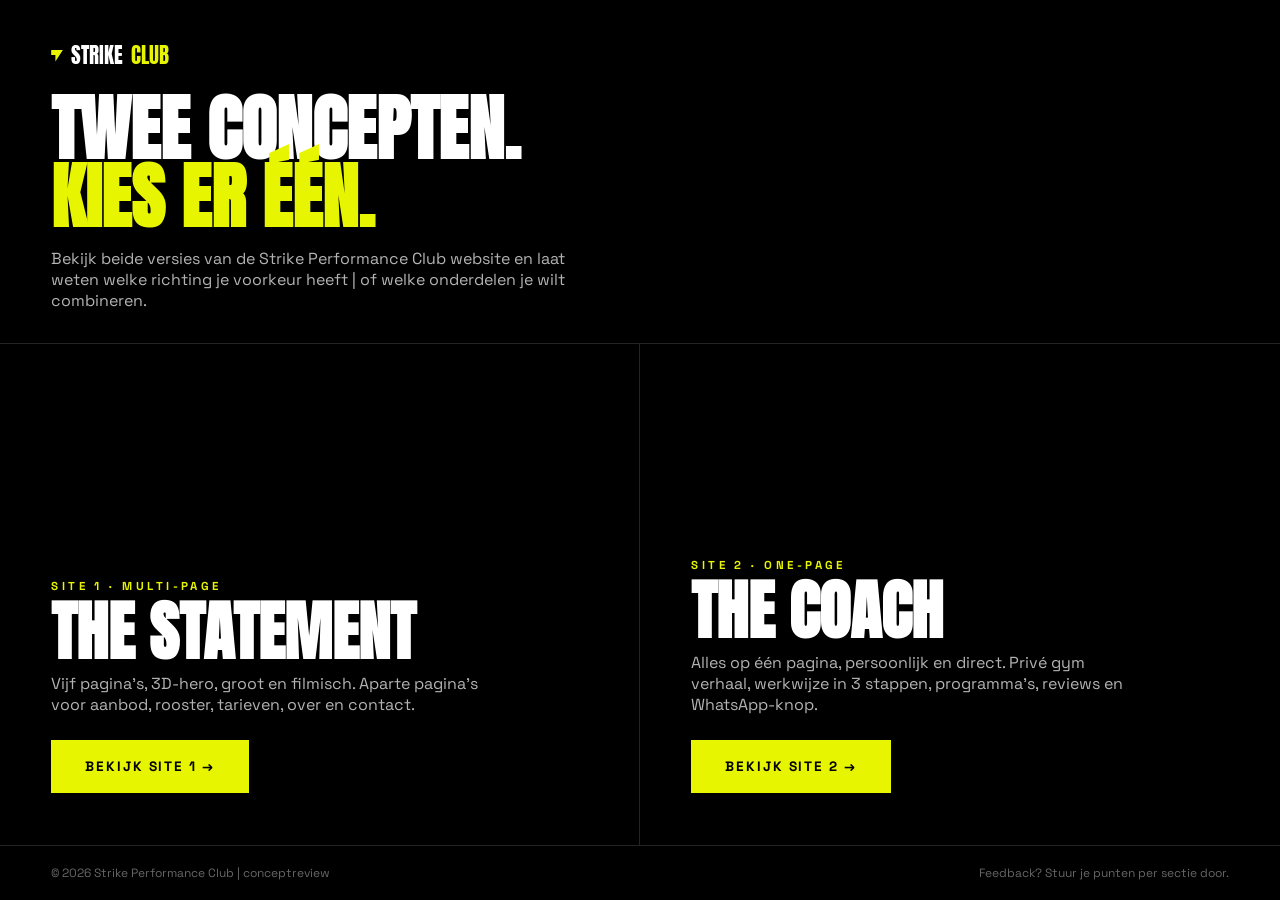
==== commit af54a3ed: "v4 | site-1 archief + site-2 (abood layout) + concept-kiezer op root" ====
--- a/index.html
+++ b/index.html
@@ -3,502 +3,83 @@
 <head>
 <meta charset="UTF-8">
 <meta name="viewport" content="width=device-width, initial-scale=1.0">
-<title>Strike Performance Club | Kickboxing · HYROX · Strength</title>
-<meta name="description" content="Strike Performance Club | Kickboxing, HYROX en Strength & Conditioning. Claim 3 gratis proeflessen.">
+<title>Strike Performance Club | Kies een concept</title>
+<meta name="description" content="Twee websiteconcepten voor Strike Performance Club | kies een versie om te bekijken.">
 <link rel="preconnect" href="https://fonts.googleapis.com">
 <link rel="preconnect" href="https://fonts.gstatic.com" crossorigin>
 <link href="https://fonts.googleapis.com/css2?family=Anton&family=Space+Grotesk:wght@400;500;700&display=swap" rel="stylesheet">
-<link rel="stylesheet" href="assets/style.css">
+<style>
+:root{
+  --volt:#E8F500;--black:#000;--white:#fff;
+  --ink-70:rgba(255,255,255,.7);--ink-40:rgba(255,255,255,.4);--line:rgba(255,255,255,.14);
+  --font-display:'Anton',Impact,sans-serif;--font-body:'Space Grotesk',sans-serif;
+  --ease:cubic-bezier(.76,0,.24,1);
+}
+*{margin:0;padding:0;box-sizing:border-box;}
+body{background:var(--black);color:var(--white);font-family:var(--font-body);min-height:100svh;display:flex;flex-direction:column;-webkit-font-smoothing:antialiased;}
+::selection{background:var(--volt);color:var(--black);}
+a{color:inherit;text-decoration:none;}
+.top{padding:2.5rem clamp(1.25rem,4vw,4rem) 1.5rem;}
+.logo{font-family:var(--font-display);font-size:1.3rem;text-transform:uppercase;display:flex;align-items:center;gap:.5rem;}
+.logo .bolt{width:12px;height:12px;background:var(--volt);clip-path:polygon(0 0,100% 0,35% 100%,35% 45%,0 45%);}
+.logo .volt{color:var(--volt);}
+.intro{padding:0 clamp(1.25rem,4vw,4rem) 2rem;}
+.intro h1{font-family:var(--font-display);text-transform:uppercase;font-size:clamp(2.2rem,6vw,4.5rem);line-height:.95;}
+.intro h1 .volt{color:var(--volt);}
+.intro p{color:var(--ink-70);margin-top:1rem;max-width:52ch;}
+.choices{flex:1;display:grid;grid-template-columns:1fr 1fr;border-top:1px solid var(--line);}
+@media (max-width:800px){.choices{grid-template-columns:1fr;}}
+.choice{
+  position:relative;overflow:hidden;
+  display:flex;flex-direction:column;justify-content:flex-end;gap:.6rem;
+  padding:clamp(2rem,4vw,4rem);min-height:46vh;
+  border-right:1px solid var(--line);border-bottom:1px solid var(--line);
+}
+.choice:last-child{border-right:none;}
+.choice-bg{position:absolute;inset:0;background-size:cover;background-position:center;filter:grayscale(1) contrast(1.15) brightness(.35);transform:scale(1.05);transition:transform 1s var(--ease),filter .8s var(--ease);}
+.choice:hover .choice-bg{transform:scale(1);filter:grayscale(.2) contrast(1.05) brightness(.5);}
+.choice::after{content:"";position:absolute;inset:0;background:linear-gradient(180deg,transparent 30%,rgba(0,0,0,.85));}
+.choice > *:not(.choice-bg){position:relative;z-index:2;}
+.tag{color:var(--volt);font-size:.72rem;font-weight:700;letter-spacing:.3em;text-transform:uppercase;}
+.choice h2{font-family:var(--font-display);text-transform:uppercase;font-size:clamp(2.4rem,5vw,4.5rem);line-height:.95;}
+.choice p{color:var(--ink-70);max-width:44ch;}
+.go{
+  display:inline-flex;align-items:center;gap:.7rem;margin-top:1rem;width:fit-content;
+  background:var(--volt);color:var(--black);font-weight:700;font-size:.85rem;
+  letter-spacing:.14em;text-transform:uppercase;padding:1rem 2rem;border:2px solid var(--volt);
+  transition:background .3s,color .3s;
+}
+.choice:hover .go{background:transparent;color:var(--volt);}
+.foot{padding:1.2rem clamp(1.25rem,4vw,4rem);font-size:.75rem;color:var(--ink-40);display:flex;justify-content:space-between;gap:1rem;flex-wrap:wrap;}
+</style>
 </head>
 <body>
-
-<div class="cursor" aria-hidden="true"></div>
-
-<!-- PRELOADER -->
-<div class="loader" id="loader" aria-hidden="true">
-  <div class="loader-word" id="loaderWord">
-    <span>S</span><span>T</span><span>R</span><span>I</span><span>K</span><span>E</span>
-  </div>
-  <div class="loader-count" id="loaderCount">000%</div>
+<div class="top">
+  <div class="logo"><span class="bolt"></span>STRIKE<span class="volt">CLUB</span></div>
 </div>
-<div class="loader-wipe" id="loaderWipe" aria-hidden="true"></div>
-
-<!-- NAV -->
-<header class="nav" id="nav">
-  <a href="index.html" class="nav-logo"><span class="bolt"></span>STRIKE<span style="color:var(--volt)">CLUB</span></a>
-  <nav class="nav-links">
-    <a href="index.html#disciplines">Aanbod</a>
-    <a href="rooster.html">Lesrooster</a>
-    <a href="tarieven.html">Tarieven</a>
-    <a href="over.html">Over Strike Club</a>
-    <a href="contact.html">Contact</a>
-  </nav>
-  <a href="index.html#proefles" class="btn">Gratis proefles</a>
-</header>
-
-<!-- HERO -->
-<section class="hero" id="top">
-  <div class="hero-photo" aria-hidden="true"></div>
-  <canvas id="hero-canvas" aria-hidden="true"></canvas>
-  <div class="hero-inner">
-    <div class="hero-kicker reveal">Kickboxing · HYROX · Strength & Conditioning</div>
-    <h1 class="hero-title" aria-label="Strike Performance Club">
-      <span class="line"><span>STRIKE</span></span>
-      <span class="line"><span class="outline">PERFORMANCE</span></span>
-      <span class="line"><span class="volt">CLUB</span></span>
-    </h1>
-    <div class="hero-sub">
-      <p class="reveal"><strong>Train als een atleet.</strong> Geen spiegelselfie-gym, maar een club waar je harder, fitter en scherper wordt | elke week meetbaar.</p>
-      <div class="hero-cta reveal">
-        <a href="index.html#proefles" class="btn btn--big">Claim 3 gratis lessen</a>
-        <a href="rooster.html" class="btn btn--ghost btn--big">Bekijk lesrooster</a>
-      </div>
-    </div>
-  </div>
-  <div class="hero-scroll">Scroll</div>
-  <div class="marquee" aria-hidden="true">
-    <div class="marquee-track">
-      <span class="marquee-item">Kickboxing</span><span class="marquee-item">HYROX</span><span class="marquee-item">Strength</span><span class="marquee-item">Conditioning</span><span class="marquee-item">Community</span>
-      <span class="marquee-item">Kickboxing</span><span class="marquee-item">HYROX</span><span class="marquee-item">Strength</span><span class="marquee-item">Conditioning</span><span class="marquee-item">Community</span>
-    </div>
-  </div>
-</section>
-
-<!-- MANIFESTO (teaser naar Over-pagina) -->
-<section class="manifesto">
-  <div class="section-tag reveal">Over Strike Club</div>
-  <p class="manifesto-text" id="manifestoText" style="margin-top:2rem">
-    Wij geloven niet in quick fixes. Wij geloven in <span class="accent-src">rondes maken</span>, <span class="accent-src">kilo's verplaatsen</span> en <span class="accent-src">elke week</span> een betere versie van jezelf de mat op sturen.
-  </p>
-  <div class="manifesto-foot">
-    <p class="reveal">Kickboksen op wedstrijdniveau, HYROX-programmering voor je engine, en strength-blokken die je fundament bouwen. Kleine groepen, coaches die je naam kennen.</p>
-    <a href="over.html" class="disc-link reveal" style="align-self:center">Lees ons hele verhaal <span class="arrow">→</span></a>
-  </div>
-</section>
-
-<!-- DISCIPLINES -->
-<section class="section" id="disciplines" style="padding-left:0;padding-right:0;">
-  <div class="section-head" style="padding:0 var(--gutter);">
-    <div>
-      <div class="section-tag reveal">Aanbod</div>
-      <h2 class="section-title reveal" style="margin-top:1.2rem">Kies je <span class="volt">wapen</span></h2>
-    </div>
-    <p class="reveal" style="max-width:36ch;color:var(--ink-70)">Drie programma's, één systeem. Combineer ze onbeperkt met je membership.</p>
-  </div>
-
-  <div class="disciplines">
-    <article class="disc">
-      <div class="disc-media"><img src="https://images.unsplash.com/photo-1591117207239-788bf8de6c3b?w=1400&q=70&fm=jpg" alt="Kickbokser deelt een stoot uit tijdens sparring" loading="lazy"></div>
-      <div class="disc-body">
-        <div class="disc-index">01</div>
-        <h3 class="disc-title">Kick<em>boxing</em></h3>
-        <p class="disc-desc">Techniek, footwork, sparring en bagwork. Van je allereerste jab tot wedstrijdvoorbereiding | alle niveaus, aparte beginners-tracks.</p>
-        <div class="disc-meta"><span>Alle niveaus</span><span>16 lessen p/w</span><span>Sparring optioneel</span></div>
-        <a href="rooster.html" class="disc-link">Bekijk lessen <span class="arrow">→</span></a>
-      </div>
-    </article>
-
-    <article class="disc">
-      <div class="disc-media"><img src="https://images.unsplash.com/photo-1599058917212-d750089bc07e?w=1400&q=70&fm=jpg" alt="Atleet traint met battle ropes in industriële omgeving" loading="lazy"></div>
-      <div class="disc-body">
-        <div class="disc-index">02</div>
-        <h3 class="disc-title">HY<em>ROX</em></h3>
-        <p class="disc-desc">Run, sled, wall balls, burpee broad jumps. Volledige race-simulaties en engine-blokken die je klaarstomen voor je eerste (of snelste) HYROX.</p>
-        <div class="disc-meta"><span>Race prep</span><span>Doubles & singles</span><span>Officiële sleds</span></div>
-        <a href="rooster.html" class="disc-link">Bekijk lessen <span class="arrow">→</span></a>
-      </div>
-    </article>
-
-    <article class="disc">
-      <div class="disc-media"><img src="https://images.unsplash.com/photo-1517836357463-d25dfeac3438?w=1400&q=70&fm=jpg" alt="Atleet pakt barbell vast voor een deadlift" loading="lazy"></div>
-      <div class="disc-body">
-        <div class="disc-index">03</div>
-        <h3 class="disc-title">Strength <em>& Cond.</em></h3>
-        <p class="disc-desc">Gecoachte krachtblokken: squat, hinge, press, pull. Het fundament onder je rondes en races | geperiodiseerd in cycli van 6 weken.</p>
-        <div class="disc-meta"><span>Max 12 p/groep</span><span>PR-tracking</span><span>Techniek eerst</span></div>
-        <a href="rooster.html" class="disc-link">Bekijk lessen <span class="arrow">→</span></a>
-      </div>
-    </article>
-  </div>
-</section>
-
-<!-- TRAJECTEN -->
-<section class="section" id="trajecten">
-  <div class="section-head">
-    <div>
-      <div class="section-tag reveal">Trajecten</div>
-      <h2 class="section-title reveal" style="margin-top:1.2rem">Waar kom jij <span class="volt">voor?</span></h2>
-    </div>
-    <p class="reveal" style="max-width:36ch;color:var(--ink-70)">Iedereen traint hier met een ander doel. Wij bouwen het traject eromheen.</p>
-  </div>
-
-  <div class="trajecten-grid">
-    <article class="traject reveal">
-      <div class="traject-index">01</div>
-      <h3><small>Mentaal & fysiek</small>Zelfvertrouwen</h3>
-      <p>Sterker dan je smoesjes. Kickboksen leert je rechtop staan | letterlijk en figuurlijk. Je bouwt discipline, focus en een rust die je meeneemt naar je werk, je relaties en de straat.</p>
-      <div class="traject-chips"><span>Discipline</span><span>Focus</span><span>Mindset</span></div>
-    </article>
-
-    <article class="traject reveal">
-      <div class="traject-index">02</div>
-      <h3><small>Strike Lean · 12 weken</small>Afvaltraject</h3>
-      <p>Meetbaar resultaat, geen crashdieet. Trainen volgens schema, een voedingsplan dat vol te houden is en wekelijkse check-ins met je coach. Gemiddeld resultaat: 8 kilo eraf per traject.</p>
-      <div class="traject-chips"><span>12 weken</span><span>Voedingscoaching</span><span>Wekelijkse metingen</span></div>
-    </article>
-
-    <article class="traject reveal">
-      <div class="traject-index">03</div>
-      <h3><small>Fight Team · op selectie</small>Wedstrijdteam</h3>
-      <p>Klaar voor de ring. Voor vechters die willen knokken op N-klasse en hoger: extra sparring, fight camps, tactiektraining en een corner die je naar de winst schreeuwt op wedstrijddag.</p>
-      <div class="traject-chips"><span>Selectiegroep</span><span>Fight camps</span><span>Cornering</span></div>
-    </article>
-
-    <article class="traject reveal">
-      <div class="traject-index">04</div>
-      <h3><small>Fit & sterk</small>Gewoon fitter</h3>
-      <p>Geen wedstrijdambities, wel resultaat. Meer energie, beter slapen, sterker voelen. Train 2 tot 3 keer per week op jouw tempo, in een groep die je bij je naam kent.</p>
-      <div class="traject-chips"><span>Alle niveaus</span><span>Flexibel</span><span>Community</span></div>
-    </article>
-  </div>
-</section>
-
-<!-- TRANSFORMATIES -->
-<section class="section" id="transformaties">
-  <div class="section-head">
-    <div>
-      <div class="section-tag reveal">Transformaties</div>
-      <h2 class="section-title reveal" style="margin-top:1.2rem">Bewijs > <span class="volt">beloftes</span></h2>
-    </div>
-  </div>
-
-  <div class="transform-grid">
-    <div class="ba reveal" id="baSlider" role="img" aria-label="Voor en na vergelijking van een lid">
-      <div class="ba-before"><img src="https://images.unsplash.com/photo-1594737625785-a6cbdabd333c?w=1200&q=70&fm=jpg" alt=""></div>
-      <div class="ba-after" id="baAfter"><img src="https://images.unsplash.com/photo-1574680096145-d05b474e2155?w=1200&q=70&fm=jpg" alt=""></div>
-      <span class="ba-label ba-label--before">Week 1</span>
-      <span class="ba-label ba-label--after">Week 24</span>
-      <div class="ba-handle" id="baHandle"></div>
-    </div>
-
-    <div class="transform-copy">
-      <h3 class="reveal">6 maanden. Zelfde persoon. <span style="color:var(--volt)">Ander verhaal.</span></h3>
-      <p class="reveal" style="color:var(--ink-70)">Sleep de balk en zie wat consistent trainen doet. Geen crashdieet, geen 6-dagen-per-week bootcamp | gewoon 3 tot 4 slimme sessies per week met een plan.</p>
-      <blockquote class="quote reveal">
-        "Ik kwam voor de kickbokslessen, ik bleef voor de mensen. 18 kilo lichter en ik sta in oktober op de HYROX-startlijst."
-        <strong>Samira · lid sinds 2025 · <em>−18 kg</em></strong>
-      </blockquote>
-      <blockquote class="quote reveal">
-        "Elke les staat er een coach die je corrigeert. Dat verschil merk je binnen een maand in je techniek én je lijf."
-        <strong>Jeffrey · lid sinds 2024 · <em>eerste HYROX sub 90 min</em></strong>
-      </blockquote>
-      <a href="index.html#proefles" class="btn reveal" style="width:fit-content">Start jouw transformatie</a>
-    </div>
-  </div>
-
-  <div class="community-grid">
-    <figure class="cg-1 reveal"><img src="https://images.unsplash.com/photo-1554284126-aa88f22d8b74?w=1400&q=70&fm=jpg" alt="Groepstraining met barbells in dramatisch licht" loading="lazy"><figcaption>Squad sessions</figcaption></figure>
-    <figure class="cg-2 reveal"><img src="https://images.unsplash.com/photo-1533560904424-a0c61dc306fc?w=1000&q=70&fm=jpg" alt="Trainingsgroep spot elkaar tijdens squats" loading="lazy"><figcaption>Iedereen telt mee</figcaption></figure>
-    <figure class="cg-3 reveal"><img src="https://images.unsplash.com/photo-1552674605-db6ffd4facb5?w=800&q=70&fm=jpg" alt="Runners tijdens zonsopgang" loading="lazy"><figcaption>Sunday run club</figcaption></figure>
-    <figure class="cg-4 reveal"><img src="https://images.unsplash.com/photo-1526506118085-60ce8714f8c5?w=800&q=70&fm=jpg" alt="Atleet doet barbell curls" loading="lazy"><figcaption>Strength block</figcaption></figure>
-    <figure class="cg-5 reveal"><img src="https://images.unsplash.com/photo-1571019613454-1cb2f99b2d8b?w=800&q=70&fm=jpg" alt="Atleten doen push-ups" loading="lazy"><figcaption>Engine work</figcaption></figure>
-  </div>
-</section>
-
-<!-- PROEFLES -->
-<section class="trial" id="proefles">
-  <div class="trial-bg" aria-hidden="true"></div>
-  <div class="trial-inner">
-    <div>
-      <div class="section-tag reveal">Gratis proeftrainen</div>
-      <h2 class="trial-title reveal" style="margin-top:1.2rem">3 lessen.<br><span class="volt">0 euro.</span><br>0 smoesjes.</h2>
-      <p class="trial-copy reveal">Meld je aan en train drie keer gratis mee | kickboxing, HYROX of strength, jij kiest. Geen abonnement, geen kleine lettertjes. Bevalt het niet? Dan schud je ons de hand en klaar.</p>
-      <div class="trial-usps">
-        <div class="trial-usp reveal">Binnen 24 uur persoonlijk ingepland</div>
-        <div class="trial-usp reveal">Gratis leenhandschoenen bij je eerste les</div>
-        <div class="trial-usp reveal">Intake met een coach, geen verkoopgesprek</div>
-      </div>
-    </div>
-
-    <form class="trial-form reveal" id="trialForm" novalidate>
-      <h3>Claim je 3 gratis lessen</h3>
-      <div>
-        <label for="fNaam">Naam</label>
-        <input type="text" id="fNaam" name="naam" placeholder="Je voor- en achternaam" required autocomplete="name">
-      </div>
-      <div>
-        <label for="fEmail">E-mail</label>
-        <input type="email" id="fEmail" name="email" placeholder="jij@voorbeeld.nl" required autocomplete="email">
-      </div>
-      <div>
-        <label for="fDisc">Waar wil je mee starten?</label>
-        <select id="fDisc" name="discipline">
-          <option>Kickboxing</option>
-          <option>HYROX</option>
-          <option>Strength & Conditioning</option>
-          <option>Verras me | mix van alles</option>
-        </select>
-      </div>
-      <button type="submit" class="btn btn--big">Plan mijn eerste les →</button>
-      <p style="font-size:.72rem;color:var(--ink-40)">Geen spam, geen verplichtingen. We mailen je binnen 24 uur.</p>
-      <div class="form-success" id="formSuccess">
-        <div class="big">Je staat op de lijst 🥊</div>
-        <p style="color:var(--ink-70)">Check je inbox | we plannen je eerste les binnen 24 uur in.</p>
-      </div>
-    </form>
-  </div>
-</section>
-
-<!-- FOOTER -->
-<footer class="footer">
-  <div class="footer-top">
-    <div class="footer-brand">Strike<br>Performance<br><span class="volt">Club</span></div>
-    <div class="footer-cols">
-      <div class="footer-col">
-        <h4>Club</h4>
-        <a href="index.html#disciplines">Aanbod</a>
-        <a href="index.html#trajecten">Trajecten</a>
-        <a href="rooster.html">Lesrooster</a>
-        <a href="tarieven.html">Tarieven</a>
-        <a href="over.html">Over Strike Club</a>
-        <a href="contact.html">Contact</a>
-      </div>
-      <div class="footer-col">
-        <h4>Bezoek</h4>
-        <p>Performancekade 12<br>1012 AB Amsterdam</p>
-        <p>Ma t/m vr 06:30 | 22:00<br>Za & zo 08:30 | 17:00</p>
-      </div>
-      <div class="footer-col">
-        <h4>Contact</h4>
-        <a href="mailto:info@strikeperformance.club">info@strikeperformance.club</a>
-        <a href="tel:+31201234567">+31 20 123 45 67</a>
-        <a href="#">Instagram</a>
-        <a href="#">TikTok</a>
-      </div>
-    </div>
-  </div>
-  <div class="footer-bottom">
-    <span>© 2026 Strike Performance Club</span>
-    <span>Train hard. Stay sharp.</span>
-  </div>
-</footer>
-
-<!-- LIBS -->
-<script src="https://cdnjs.cloudflare.com/ajax/libs/three.js/r128/three.min.js"></script>
-<script src="https://cdnjs.cloudflare.com/ajax/libs/gsap/3.12.5/gsap.min.js"></script>
-<script src="https://cdnjs.cloudflare.com/ajax/libs/gsap/3.12.5/ScrollTrigger.min.js"></script>
-<script src="https://unpkg.com/lenis@1.1.14/dist/lenis.min.js"></script>
-<script src="assets/site.js"></script>
-
-<script>
-/* Home-specifiek: preloader, 3D hero, manifesto scrub, before/after, proefles-form */
-(function(){
-"use strict";
-var reduced = SPC.reduced, isMobile = SPC.isMobile;
-
-/* ---------- Preloader ---------- */
-var loader = document.getElementById("loader");
-var wipe = document.getElementById("loaderWipe");
-var countEl = document.getElementById("loaderCount");
-var letters = document.querySelectorAll("#loaderWord span");
-var heroLines = document.querySelectorAll(".hero-title .line > span");
-var progress = 0;
-
-gsap.to(letters, { y: 0, duration: .9, stagger: .06, ease: "power4.out", delay: .15 });
-
-var tick = setInterval(function(){
-  progress += Math.random() * 13;
-  if (progress >= 100) { progress = 100; }
-  countEl.textContent = String(Math.floor(progress)).padStart(3, "0") + "%";
-  if (progress === 100) { clearInterval(tick); finishLoader(); }
-}, 110);
-
-function finishLoader(){
-  var tl = gsap.timeline();
-  tl.to(letters, { y: "-110%", duration: .5, stagger: .04, ease: "power3.in" })
-    .to(countEl, { opacity: 0, duration: .3 }, "<")
-    .set(wipe, { y: "0%" })
-    .to(loader, { opacity: 0, duration: .25, onComplete: function(){ loader.style.display = "none"; } })
-    .to(wipe, { y: "-101%", duration: .9, ease: "power4.inOut", onComplete: function(){ wipe.style.display = "none"; } }, "+=0.05")
-    .to(heroLines, { y: 0, duration: 1.05, stagger: .09, ease: "power4.out" }, "-=0.55")
-    .fromTo(".hero-kicker, .hero-sub .reveal",
-      { opacity: 0, y: 30 },
-      { opacity: 1, y: 0, duration: .8, stagger: .1, ease: "power3.out",
-        onComplete: function(){ document.querySelectorAll(".hero .reveal").forEach(function(el){ el.classList.remove("reveal"); }); }
-      }, "-=0.6");
-}
-if (reduced) {
-  clearInterval(tick);
-  loader.style.display = "none"; wipe.style.display = "none";
-  heroLines.forEach(function(s){ s.style.transform = "none"; });
-  document.querySelectorAll(".hero .reveal").forEach(function(el){ el.classList.remove("reveal"); });
-}
-
-/* ---------- Three.js hero (skip op mobiel/reduced) ---------- */
-var canvas = document.getElementById("hero-canvas");
-if (!reduced && !isMobile && typeof THREE !== "undefined") {
-  var renderer = new THREE.WebGLRenderer({ canvas: canvas, alpha: true, antialias: true });
-  renderer.setPixelRatio(Math.min(window.devicePixelRatio, 1.75));
-  var scene = new THREE.Scene();
-  var camera = new THREE.PerspectiveCamera(60, innerWidth / innerHeight, .1, 100);
-  camera.position.z = 7;
-
-  var VOLT = 0xE8F500;
-
-  var ico = new THREE.Mesh(
-    new THREE.IcosahedronGeometry(2.1, 1),
-    new THREE.MeshBasicMaterial({ color: VOLT, wireframe: true, transparent: true, opacity: .5 })
-  );
-  ico.position.set(2.6, .4, 0);
-  scene.add(ico);
-
-  var icoInner = new THREE.Mesh(
-    new THREE.IcosahedronGeometry(1.15, 0),
-    new THREE.MeshBasicMaterial({ color: 0xffffff, wireframe: true, transparent: true, opacity: .18 })
-  );
-  icoInner.position.copy(ico.position);
-  scene.add(icoInner);
-
-  var COUNT = 900;
-  var pos = new Float32Array(COUNT * 3);
-  for (var i = 0; i < COUNT; i++) {
-    pos[i*3]   = (Math.random() - .5) * 22;
-    pos[i*3+1] = (Math.random() - .5) * 12;
-    pos[i*3+2] = (Math.random() - .5) * 9;
-  }
-  var pGeo = new THREE.BufferGeometry();
-  pGeo.setAttribute("position", new THREE.BufferAttribute(pos, 3));
-  var points = new THREE.Points(pGeo, new THREE.PointsMaterial({ color: VOLT, size: .035, transparent: true, opacity: .75 }));
-  scene.add(points);
-
-  var mouseX = 0, mouseY = 0;
-  window.addEventListener("mousemove", function(e){
-    mouseX = (e.clientX / innerWidth - .5) * 2;
-    mouseY = (e.clientY / innerHeight - .5) * 2;
-  }, { passive: true });
-
-  function resize(){
-    var w = canvas.clientWidth, h = canvas.clientHeight;
-    renderer.setSize(w, h, false);
-    camera.aspect = w / h;
-    camera.updateProjectionMatrix();
-  }
-  window.addEventListener("resize", resize, { passive: true });
-  resize();
-
-  var heroVisible = true;
-  ScrollTrigger.create({
-    trigger: ".hero", start: "top top", end: "bottom top",
-    onToggle: function(self){ heroVisible = self.isActive; }
-  });
-
-  var clock = new THREE.Clock();
-  (function animate(){
-    requestAnimationFrame(animate);
-    if (!heroVisible) return;
-    var t = clock.getElapsedTime();
-    ico.rotation.y = t * .22;  ico.rotation.x = t * .13;
-    icoInner.rotation.y = -t * .3; icoInner.rotation.z = t * .18;
-    points.rotation.y = t * .02;
-    camera.position.x += ((mouseX * .8) - camera.position.x) * .04;
-    camera.position.y += ((-mouseY * .5) - camera.position.y) * .04;
-    camera.lookAt(0, 0, 0);
-    renderer.render(scene, camera);
-  })();
-
-  gsap.to(canvas, {
-    yPercent: 22, opacity: 0, ease: "none",
-    scrollTrigger: { trigger: ".hero", start: "top top", end: "bottom top", scrub: true }
-  });
-}
-gsap.to(".hero-photo", {
-  yPercent: 14, ease: "none",
-  scrollTrigger: { trigger: ".hero", start: "top top", end: "bottom top", scrub: true }
-});
-
-/* ---------- Manifesto woord-voor-woord scrub ---------- */
-var mText = document.getElementById("manifestoText");
-(function(){
-  var tmp = document.createElement("div");
-  tmp.innerHTML = mText.innerHTML;
-  var out = [];
-  function walk(node, isAccent){
-    node.childNodes.forEach(function(c){
-      if (c.nodeType === 3) {
-        c.textContent.split(/\s+/).forEach(function(w){
-          if (!w) return;
-          out.push('<span class="word' + (isAccent ? ' accent' : '') + '">' + w + '</span>');
-        });
-      } else if (c.nodeType === 1) {
-        walk(c, c.classList.contains("accent-src"));
-      }
-    });
-  }
-  walk(tmp, false);
-  mText.innerHTML = out.join(" ");
-  var words = mText.querySelectorAll(".word");
-  if (!reduced) {
-    gsap.to(words, {
-      color: function(i, el){ return el.classList.contains("accent") ? "#E8F500" : "#FFFFFF"; },
-      stagger: .06, ease: "none",
-      scrollTrigger: { trigger: mText, start: "top 75%", end: "bottom 45%", scrub: .4 }
-    });
-  } else {
-    words.forEach(function(w){ w.style.color = w.classList.contains("accent") ? "#E8F500" : "#FFFFFF"; });
-  }
-})();
-
-/* ---------- Before/After slider ---------- */
-var ba = document.getElementById("baSlider");
-var baAfter = document.getElementById("baAfter");
-var baHandle = document.getElementById("baHandle");
-function setBA(p){
-  p = Math.max(2, Math.min(98, p));
-  baAfter.style.clipPath = "inset(0 0 0 " + p + "%)";
-  baHandle.style.left = p + "%";
-}
-function baMove(clientX){
-  var r = ba.getBoundingClientRect();
-  setBA(((clientX - r.left) / r.width) * 100);
-}
-var dragging = false;
-ba.addEventListener("pointerdown", function(e){ dragging = true; ba.setPointerCapture(e.pointerId); baMove(e.clientX); });
-ba.addEventListener("pointermove", function(e){ if (dragging) baMove(e.clientX); });
-ba.addEventListener("pointerup", function(){ dragging = false; });
-ba.addEventListener("pointercancel", function(){ dragging = false; });
-ScrollTrigger.create({
-  trigger: ba, start: "top 75%", once: true,
-  onEnter: function(){
-    if (reduced) return;
-    var obj = { p: 50 };
-    gsap.timeline()
-      .to(obj, { p: 68, duration: .7, ease: "power2.inOut", onUpdate: function(){ setBA(obj.p); } })
-      .to(obj, { p: 42, duration: .7, ease: "power2.inOut", onUpdate: function(){ setBA(obj.p); } })
-      .to(obj, { p: 50, duration: .5, ease: "power2.out", onUpdate: function(){ setBA(obj.p); } });
-  }
-});
-
-/* ---------- Trial form ---------- */
-var form = document.getElementById("trialForm");
-form.addEventListener("submit", function(e){
-  e.preventDefault();
-  var naam = document.getElementById("fNaam");
-  var email = document.getElementById("fEmail");
-  if (!naam.value.trim() || !email.value.trim() || email.validity.typeMismatch) {
-    [naam, email].forEach(function(f){
-      if (!f.value.trim() || f.validity.typeMismatch) {
-        f.style.borderColor = "#E8F500";
-        gsap.fromTo(f, { x: -6 }, { x: 0, duration: .4, ease: "elastic.out(1,.35)" });
-      }
-    });
-    return;
-  }
-  Array.prototype.forEach.call(form.children, function(c){
-    if (!c.classList.contains("form-success") && c.tagName !== "H3") c.style.display = "none";
-  });
-  document.getElementById("formSuccess").classList.add("is-visible");
-});
-})();
-</script>
+<div class="intro">
+  <h1>Twee concepten.<br><span class="volt">Kies er één.</span></h1>
+  <p>Bekijk beide versies van de Strike Performance Club website en laat weten welke richting je voorkeur heeft | of welke onderdelen je wilt combineren.</p>
+</div>
+<div class="choices">
+  <a class="choice" href="site-1/index.html">
+    <div class="choice-bg" style="background-image:url('https://images.unsplash.com/photo-1591117207239-788bf8de6c3b?w=1400&q=60&fm=jpg')"></div>
+    <span class="tag">Site 1 · Multi-page</span>
+    <h2>The Statement</h2>
+    <p>Vijf pagina's, 3D-hero, groot en filmisch. Aparte pagina's voor aanbod, rooster, tarieven, over en contact.</p>
+    <span class="go">Bekijk site 1 →</span>
+  </a>
+  <a class="choice" href="site-2/index.html">
+    <div class="choice-bg" style="background-image:url('https://images.unsplash.com/photo-1533560904424-a0c61dc306fc?w=1400&q=60&fm=jpg')"></div>
+    <span class="tag">Site 2 · One-page</span>
+    <h2>The Coach</h2>
+    <p>Alles op één pagina, persoonlijk en direct. Privé gym verhaal, werkwijze in 3 stappen, programma's, reviews en WhatsApp-knop.</p>
+    <span class="go">Bekijk site 2 →</span>
+  </a>
+</div>
+<div class="foot">
+  <span>© 2026 Strike Performance Club | conceptreview</span>
+  <span>Feedback? Stuur je punten per sectie door.</span>
+</div>
 </body>
 </html>
